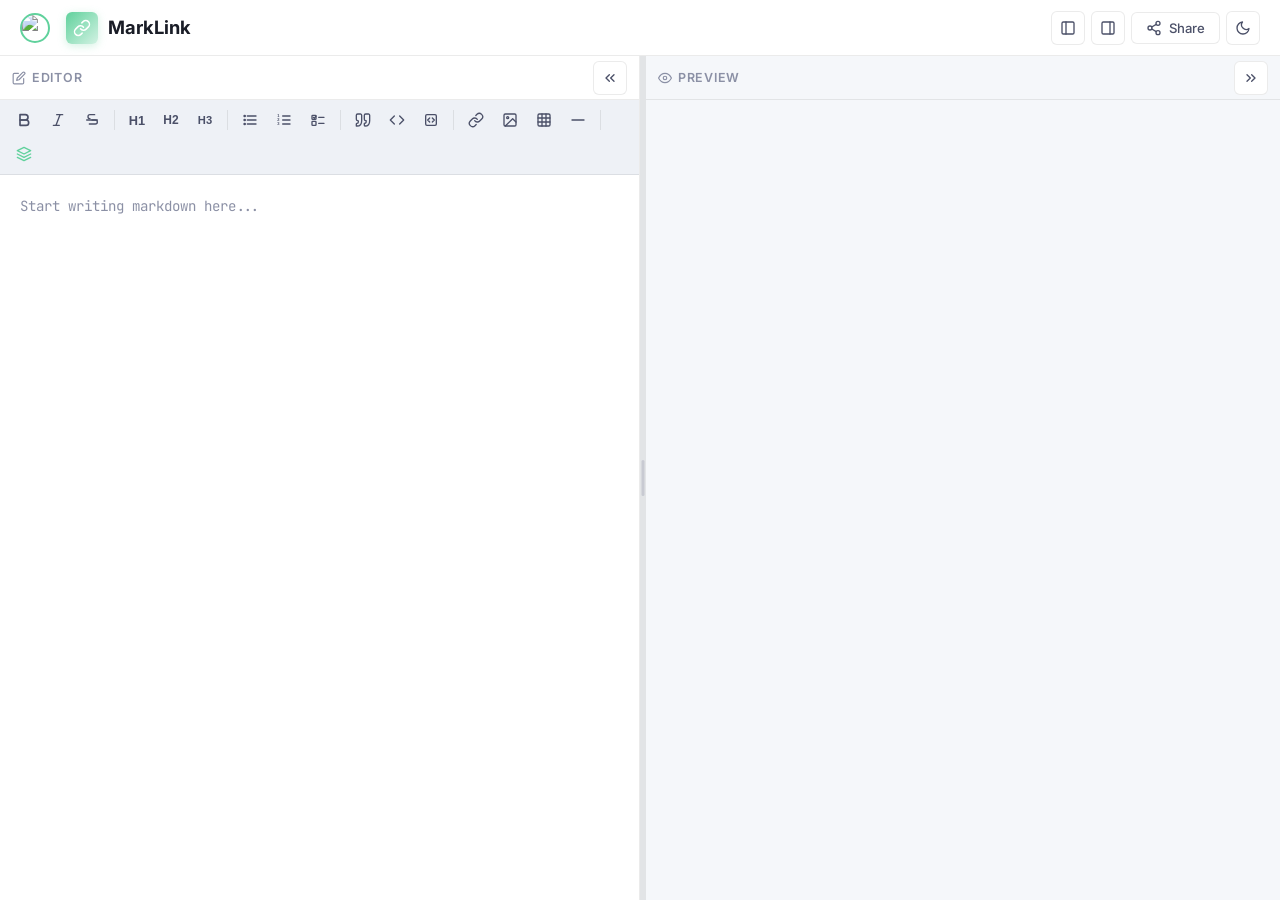
==== index.html @ 16c0cac3 "ingwuz" ====
<!DOCTYPE html>
<html lang="en" data-theme="dark">
<head>
  <meta charset="UTF-8">
  <meta name="viewport" content="width=device-width, initial-scale=1.0">
  <meta name="description" content="MarkLink — A beautiful Markdown editor with live preview, Mermaid diagram support, syntax highlighting, and shareable links.">
  <title>MarkLink — Markdown + Mermaid Viewer</title>

  <!-- Styles -->
  <link rel="stylesheet" href="css/style.css">

  <!-- highlight.js theme (GitHub-style, supports both light/dark) -->
  <link id="hljs-theme-light" rel="stylesheet" href="https://cdnjs.cloudflare.com/ajax/libs/highlight.js/11.9.0/styles/github.min.css" disabled>
  <link id="hljs-theme-dark" rel="stylesheet" href="https://cdnjs.cloudflare.com/ajax/libs/highlight.js/11.9.0/styles/github-dark.min.css">

  <!-- Favicon (inline SVG) -->
  <link rel="icon" href="data:image/svg+xml,<svg xmlns='http://www.w3.org/2000/svg' viewBox='0 0 100 100'><text y='.9em' font-size='90'>🔗</text></svg>">
</head>
<body>
  <!-- ===== Header ===== -->
  <header class="header" id="header">
    <div class="logo">
      <a class="github-avatar" href="https://github.com/schmev91" target="_blank" rel="noopener noreferrer" title="@schmev91 on GitHub">
        <img src="https://github.com/schmev91.png" alt="schmev91" width="30" height="30">
      </a>
      <div class="logo-icon">
        <svg viewBox="0 0 24 24" width="18" height="18" fill="none" stroke="currentColor" stroke-width="2" stroke-linecap="round" stroke-linejoin="round">
          <path d="M10 13a5 5 0 0 0 7.54.54l3-3a5 5 0 0 0-7.07-7.07l-1.72 1.71"/>
          <path d="M14 11a5 5 0 0 0-7.54-.54l-3 3a5 5 0 0 0 7.07 7.07l1.71-1.71"/>
        </svg>
      </div>
      <span>MarkLink</span>
    </div>
    <div class="header-actions">
      <button class="btn btn-icon collapse-btn" id="toggle-editor-btn" data-tooltip="Toggle Editor" aria-label="Toggle Editor">
        <svg viewBox="0 0 24 24" width="16" height="16" fill="none" stroke="currentColor" stroke-width="2" stroke-linecap="round" stroke-linejoin="round">
          <rect x="3" y="3" width="18" height="18" rx="2"/>
          <line x1="9" y1="3" x2="9" y2="21"/>
        </svg>
      </button>
      <button class="btn btn-icon collapse-btn" id="toggle-preview-btn" data-tooltip="Toggle Preview" aria-label="Toggle Preview">
        <svg viewBox="0 0 24 24" width="16" height="16" fill="none" stroke="currentColor" stroke-width="2" stroke-linecap="round" stroke-linejoin="round">
          <rect x="3" y="3" width="18" height="18" rx="2"/>
          <line x1="15" y1="3" x2="15" y2="21"/>
        </svg>
      </button>
      <button class="btn" id="share-btn" aria-label="Share">
        <svg viewBox="0 0 24 24" width="16" height="16" fill="none" stroke="currentColor" stroke-width="2" stroke-linecap="round" stroke-linejoin="round">
          <circle cx="18" cy="5" r="3"/>
          <circle cx="6" cy="12" r="3"/>
          <circle cx="18" cy="19" r="3"/>
          <line x1="8.59" y1="13.51" x2="15.42" y2="17.49"/>
          <line x1="15.41" y1="6.51" x2="8.59" y2="10.49"/>
        </svg>
        <span class="btn-label-mobile-hide">Share</span>
      </button>
      <button class="btn btn-icon" id="theme-toggle-btn" aria-label="Toggle Theme">
        <!-- Sun icon (shown in dark mode) -->
        <svg class="icon-sun" viewBox="0 0 24 24" width="16" height="16" fill="none" stroke="currentColor" stroke-width="2" stroke-linecap="round" stroke-linejoin="round">
          <circle cx="12" cy="12" r="5"/>
          <line x1="12" y1="1" x2="12" y2="3"/>
          <line x1="12" y1="21" x2="12" y2="23"/>
          <line x1="4.22" y1="4.22" x2="5.64" y2="5.64"/>
          <line x1="18.36" y1="18.36" x2="19.78" y2="19.78"/>
          <line x1="1" y1="12" x2="3" y2="12"/>
          <line x1="21" y1="12" x2="23" y2="12"/>
          <line x1="4.22" y1="19.78" x2="5.64" y2="18.36"/>
          <line x1="18.36" y1="5.64" x2="19.78" y2="4.22"/>
        </svg>
        <!-- Moon icon (shown in light mode) -->
        <svg class="icon-moon" viewBox="0 0 24 24" width="16" height="16" fill="none" stroke="currentColor" stroke-width="2" stroke-linecap="round" stroke-linejoin="round" style="display:none;">
          <path d="M21 12.79A9 9 0 1 1 11.21 3 7 7 0 0 0 21 12.79z"/>
        </svg>
      </button>
    </div>
  </header>

  <!-- ===== Main Content ===== -->
  <main class="main-container" id="main-container">
    <!-- Editor Panel -->
    <div class="editor-panel" id="editor-panel" style="width: 50%;">
      <div class="panel-header">
        <span class="panel-title">
          <svg viewBox="0 0 24 24" fill="none" stroke="currentColor" stroke-width="2" stroke-linecap="round" stroke-linejoin="round">
            <path d="M11 4H4a2 2 0 0 0-2 2v14a2 2 0 0 0 2 2h14a2 2 0 0 0 2-2v-7"/>
            <path d="M18.5 2.5a2.121 2.121 0 0 1 3 3L12 15l-4 1 1-4 9.5-9.5z"/>
          </svg>
          Editor
        </span>
        <button class="btn btn-icon" id="collapse-editor-btn" data-tooltip="Hide Editor" aria-label="Hide Editor" style="padding: 4px;">
          <svg viewBox="0 0 24 24" width="14" height="14" fill="none" stroke="currentColor" stroke-width="2" stroke-linecap="round" stroke-linejoin="round">
            <polyline points="11 17 6 12 11 7"/>
            <polyline points="18 17 13 12 18 7"/>
          </svg>
        </button>
      </div>

      <!-- Toolbar -->
      <div class="toolbar" id="toolbar">
        <button class="toolbar-btn" data-action="bold" data-tooltip="Bold (Ctrl+B)">
          <svg viewBox="0 0 24 24" fill="none" stroke="currentColor" stroke-width="2.5" stroke-linecap="round" stroke-linejoin="round"><path d="M6 4h8a4 4 0 0 1 4 4 4 4 0 0 1-4 4H6z"/><path d="M6 12h9a4 4 0 0 1 4 4 4 4 0 0 1-4 4H6z"/></svg>
        </button>
        <button class="toolbar-btn" data-action="italic" data-tooltip="Italic (Ctrl+I)">
          <svg viewBox="0 0 24 24" fill="none" stroke="currentColor" stroke-width="2" stroke-linecap="round" stroke-linejoin="round"><line x1="19" y1="4" x2="10" y2="4"/><line x1="14" y1="20" x2="5" y2="20"/><line x1="15" y1="4" x2="9" y2="20"/></svg>
        </button>
        <button class="toolbar-btn" data-action="strikethrough" data-tooltip="Strikethrough">
          <svg viewBox="0 0 24 24" fill="none" stroke="currentColor" stroke-width="2" stroke-linecap="round" stroke-linejoin="round"><path d="M16 4H9a3 3 0 0 0-3 3c0 2 1.5 3 3 3"/><path d="M12 12h5c1.5 0 3 1 3 3a3 3 0 0 1-3 3H8"/><line x1="4" y1="12" x2="20" y2="12"/></svg>
        </button>
        <span class="toolbar-divider"></span>
        <button class="toolbar-btn" data-action="h1" data-tooltip="Heading 1">
          <span style="font-weight:700;font-size:0.8rem;">H1</span>
        </button>
        <button class="toolbar-btn" data-action="h2" data-tooltip="Heading 2">
          <span style="font-weight:700;font-size:0.75rem;">H2</span>
        </button>
        <button class="toolbar-btn" data-action="h3" data-tooltip="Heading 3">
          <span style="font-weight:700;font-size:0.7rem;">H3</span>
        </button>
        <span class="toolbar-divider"></span>
        <button class="toolbar-btn" data-action="ul" data-tooltip="Unordered List">
          <svg viewBox="0 0 24 24" fill="none" stroke="currentColor" stroke-width="2" stroke-linecap="round" stroke-linejoin="round"><line x1="8" y1="6" x2="21" y2="6"/><line x1="8" y1="12" x2="21" y2="12"/><line x1="8" y1="18" x2="21" y2="18"/><circle cx="4" cy="6" r="1" fill="currentColor"/><circle cx="4" cy="12" r="1" fill="currentColor"/><circle cx="4" cy="18" r="1" fill="currentColor"/></svg>
        </button>
        <button class="toolbar-btn" data-action="ol" data-tooltip="Ordered List">
          <svg viewBox="0 0 24 24" fill="none" stroke="currentColor" stroke-width="2" stroke-linecap="round" stroke-linejoin="round"><line x1="10" y1="6" x2="21" y2="6"/><line x1="10" y1="12" x2="21" y2="12"/><line x1="10" y1="18" x2="21" y2="18"/><text x="2" y="8" font-size="6" fill="currentColor" stroke="none" font-weight="bold">1</text><text x="2" y="14" font-size="6" fill="currentColor" stroke="none" font-weight="bold">2</text><text x="2" y="20" font-size="6" fill="currentColor" stroke="none" font-weight="bold">3</text></svg>
        </button>
        <button class="toolbar-btn" data-action="checklist" data-tooltip="Task List">
          <svg viewBox="0 0 24 24" fill="none" stroke="currentColor" stroke-width="2" stroke-linecap="round" stroke-linejoin="round"><rect x="3" y="5" width="6" height="6" rx="1"/><path d="M5 8l1.5 1.5L9 6"/><line x1="13" y1="8" x2="21" y2="8"/><rect x="3" y="14" width="6" height="6" rx="1"/><line x1="13" y1="17" x2="21" y2="17"/></svg>
        </button>
        <span class="toolbar-divider"></span>
        <button class="toolbar-btn" data-action="quote" data-tooltip="Blockquote">
          <svg viewBox="0 0 24 24" fill="none" stroke="currentColor" stroke-width="2" stroke-linecap="round" stroke-linejoin="round"><path d="M3 21c3 0 7-1 7-8V5c0-1.25-.756-2.017-2-2H4c-1.25 0-2 .75-2 1.972V11c0 1.25.75 2 2 2 1 0 1 0 1 1v1c0 1-1 2-2 2s-1 .008-1 1.031V21z"/><path d="M15 21c3 0 7-1 7-8V5c0-1.25-.757-2.017-2-2h-4c-1.25 0-2 .75-2 1.972V11c0 1.25.75 2 2 2h.75c0 2.25.25 4-2.75 4v3c0 .001 0 1 1 1z"/></svg>
        </button>
        <button class="toolbar-btn" data-action="code" data-tooltip="Inline Code">
          <svg viewBox="0 0 24 24" fill="none" stroke="currentColor" stroke-width="2" stroke-linecap="round" stroke-linejoin="round"><polyline points="16 18 22 12 16 6"/><polyline points="8 6 2 12 8 18"/></svg>
        </button>
        <button class="toolbar-btn" data-action="codeblock" data-tooltip="Code Block">
          <svg viewBox="0 0 24 24" fill="none" stroke="currentColor" stroke-width="2" stroke-linecap="round" stroke-linejoin="round"><rect x="4" y="4" width="16" height="16" rx="2"/><polyline points="10 9 7 12 10 15"/><polyline points="14 9 17 12 14 15"/></svg>
        </button>
        <span class="toolbar-divider"></span>
        <button class="toolbar-btn" data-action="link" data-tooltip="Link">
          <svg viewBox="0 0 24 24" fill="none" stroke="currentColor" stroke-width="2" stroke-linecap="round" stroke-linejoin="round"><path d="M10 13a5 5 0 0 0 7.54.54l3-3a5 5 0 0 0-7.07-7.07l-1.72 1.71"/><path d="M14 11a5 5 0 0 0-7.54-.54l-3 3a5 5 0 0 0 7.07 7.07l1.71-1.71"/></svg>
        </button>
        <button class="toolbar-btn" data-action="image" data-tooltip="Image">
          <svg viewBox="0 0 24 24" fill="none" stroke="currentColor" stroke-width="2" stroke-linecap="round" stroke-linejoin="round"><rect x="3" y="3" width="18" height="18" rx="2"/><circle cx="8.5" cy="8.5" r="1.5"/><polyline points="21 15 16 10 5 21"/></svg>
        </button>
        <button class="toolbar-btn" data-action="table" data-tooltip="Table">
          <svg viewBox="0 0 24 24" fill="none" stroke="currentColor" stroke-width="2" stroke-linecap="round" stroke-linejoin="round"><rect x="3" y="3" width="18" height="18" rx="2"/><line x1="3" y1="9" x2="21" y2="9"/><line x1="3" y1="15" x2="21" y2="15"/><line x1="9" y1="3" x2="9" y2="21"/><line x1="15" y1="3" x2="15" y2="21"/></svg>
        </button>
        <button class="toolbar-btn" data-action="hr" data-tooltip="Horizontal Rule">
          <svg viewBox="0 0 24 24" fill="none" stroke="currentColor" stroke-width="2" stroke-linecap="round"><line x1="3" y1="12" x2="21" y2="12"/></svg>
        </button>
        <span class="toolbar-divider"></span>
        <button class="toolbar-btn" data-action="mermaid" data-tooltip="Mermaid Diagram" style="color: var(--accent);">
          <svg viewBox="0 0 24 24" fill="none" stroke="currentColor" stroke-width="2" stroke-linecap="round" stroke-linejoin="round"><path d="M12 2L2 7l10 5 10-5-10-5z"/><path d="M2 17l10 5 10-5"/><path d="M2 12l10 5 10-5"/></svg>
        </button>
      </div>

      <!-- Textarea -->
      <textarea
        class="editor-textarea"
        id="editor"
        placeholder="Start writing markdown here..."
        spellcheck="false"
        aria-label="Markdown Editor"
      ></textarea>
    </div>

    <!-- Splitter -->
    <div class="splitter" id="splitter" role="separator" aria-label="Resize panels"></div>

    <!-- Preview Panel -->
    <div class="preview-panel" id="preview-panel">
      <div class="panel-header">
        <span class="panel-title">
          <svg viewBox="0 0 24 24" fill="none" stroke="currentColor" stroke-width="2" stroke-linecap="round" stroke-linejoin="round">
            <path d="M1 12s4-8 11-8 11 8 11 8-4 8-11 8-11-8-11-8z"/>
            <circle cx="12" cy="12" r="3"/>
          </svg>
          Preview
        </span>
        <button class="btn btn-icon" id="collapse-preview-btn" data-tooltip="Hide Preview" aria-label="Hide Preview" style="padding: 4px;">
          <svg viewBox="0 0 24 24" width="14" height="14" fill="none" stroke="currentColor" stroke-width="2" stroke-linecap="round" stroke-linejoin="round">
            <polyline points="13 17 18 12 13 7"/>
            <polyline points="6 17 11 12 6 7"/>
          </svg>
        </button>
      </div>
      <div class="preview-content" id="preview-content"></div>
    </div>
  </main>

  <!-- Toast Notification -->
  <div class="toast" id="toast">
    <span class="toast-icon">
      <svg viewBox="0 0 24 24" fill="none" stroke="currentColor" stroke-width="2" stroke-linecap="round" stroke-linejoin="round">
        <path d="M22 11.08V12a10 10 0 1 1-5.93-9.14"/>
        <polyline points="22 4 12 14.01 9 11.01"/>
      </svg>
    </span>
    <span id="toast-message">Copied!</span>
  </div>

  <!-- ===== Dependencies (CDN) ===== -->
  <script src="https://cdnjs.cloudflare.com/ajax/libs/marked/12.0.1/marked.min.js"></script>
  <script src="https://cdnjs.cloudflare.com/ajax/libs/highlight.js/11.9.0/highlight.min.js"></script>
  <script src="https://cdnjs.cloudflare.com/ajax/libs/mermaid/10.9.0/mermaid.min.js"></script>
  <script src="https://cdnjs.cloudflare.com/ajax/libs/lz-string/1.5.0/lz-string.min.js"></script>

  <!-- ===== Application Modules ===== -->
  <script src="js/theme.js"></script>
  <script src="js/splitter.js"></script>
  <script src="js/editor.js"></script>
  <script src="js/preview.js"></script>
  <script src="js/share.js"></script>
  <script src="js/app.js"></script>
</body>
</html>
---- css/style.css ----
/* ============================================
   MarkLink — Design System & Styles
   ============================================ */

@import url('https://fonts.googleapis.com/css2?family=Inter:wght@400;500;600;700&family=JetBrains+Mono:wght@400;500&display=swap');

/* ---- CSS Custom Properties ---- */
:root {
  /* Light Mode (default) */
  --bg-primary: #f5f7fa;
  --bg-secondary: #ffffff;
  --bg-tertiary: #eef1f6;
  --bg-elevated: rgba(255, 255, 255, 0.85);
  --bg-hover: rgba(53, 230, 104, 0.08);

  --text-primary: #1a1d27;
  --text-secondary: #4b5068;
  --text-tertiary: #8b90a5;
  --text-accent: var(--accent);

  --border-color: rgba(0, 0, 0, 0.08);
  --border-strong: rgba(0, 0, 0, 0.15);
  --shadow-sm: 0 1px 3px rgba(0, 0, 0, 0.06);
  --shadow-md: 0 4px 16px rgba(0, 0, 0, 0.08);
  --shadow-lg: 0 8px 32px rgba(0, 0, 0, 0.1);

  --accent: #35e668;
  --accent-hover: #2dd45a;
  --accent-subtle: rgba(53, 230, 104, 0.12);
  --accent-glow: rgba(53, 230, 104, 0.25);

  --success: #22c55e;
  --warning: #f59e0b;
  --error: #ef4444;

  --radius-sm: 6px;
  --radius-md: 10px;
  --radius-lg: 16px;
  --radius-xl: 20px;

  --transition-fast: 150ms cubic-bezier(0.4, 0, 0.2, 1);
  --transition-normal: 250ms cubic-bezier(0.4, 0, 0.2, 1);
  --transition-slow: 400ms cubic-bezier(0.4, 0, 0.2, 1);

  --header-height: 56px;
  --toolbar-height: 44px;
  --splitter-width: 6px;

  /* Code block */
  --code-bg: #f1f3f8;
  --code-text: #e34462;

  /* Scrollbar */
  --scrollbar-track: transparent;
  --scrollbar-thumb: rgba(0, 0, 0, 0.15);
  --scrollbar-thumb-hover: rgba(0, 0, 0, 0.25);
}

[data-theme="dark"] {
  --bg-primary: #0f1117;
  --bg-secondary: #181a24;
  --bg-tertiary: #1e2030;
  --bg-elevated: rgba(24, 26, 36, 0.9);
  --bg-hover: rgba(53, 230, 104, 0.12);

  --text-primary: #e4e6f0;
  --text-secondary: #9da2bb;
  --text-tertiary: #5f6480;
  --text-accent: var(--accent);

  --border-color: rgba(255, 255, 255, 0.06);
  --border-strong: rgba(255, 255, 255, 0.12);
  --shadow-sm: 0 1px 3px rgba(0, 0, 0, 0.3);
  --shadow-md: 0 4px 16px rgba(0, 0, 0, 0.4);
  --shadow-lg: 0 8px 32px rgba(0, 0, 0, 0.5);

  --accent: #35e668;
  --accent-hover: #2dd45a;
  --accent-subtle: rgba(53, 230, 104, 0.15);
  --accent-glow: rgba(53, 230, 104, 0.3);

  --code-bg: #1e2030;
  --code-text: #f0738a;

  --scrollbar-thumb: rgba(255, 255, 255, 0.12);
  --scrollbar-thumb-hover: rgba(255, 255, 255, 0.22);
}

/* ---- Reset & Base ---- */
*, *::before, *::after {
  margin: 0;
  padding: 0;
  box-sizing: border-box;
}

html {
  font-size: 16px;
  -webkit-font-smoothing: antialiased;
  -moz-osx-font-smoothing: grayscale;
}

body {
  font-family: 'Inter', -apple-system, BlinkMacSystemFont, 'Segoe UI', sans-serif;
  background: var(--bg-primary);
  color: var(--text-primary);
  line-height: 1.6;
  overflow: hidden;
  height: 100vh;
  transition: background var(--transition-normal), color var(--transition-normal);
}

/* ---- Scrollbar ---- */
::-webkit-scrollbar {
  width: 7px;
  height: 7px;
}

::-webkit-scrollbar-track {
  background: var(--scrollbar-track);
}

::-webkit-scrollbar-thumb {
  background: var(--scrollbar-thumb);
  border-radius: 10px;
}

::-webkit-scrollbar-thumb:hover {
  background: var(--scrollbar-thumb-hover);
}

/* ---- Header ---- */
.header {
  height: var(--header-height);
  display: flex;
  align-items: center;
  justify-content: space-between;
  padding: 0 20px;
  background: var(--bg-secondary);
  border-bottom: 1px solid var(--border-color);
  backdrop-filter: blur(12px);
  position: relative;
  z-index: 100;
  transition: background var(--transition-normal), border-color var(--transition-normal);
}

.logo {
  display: flex;
  align-items: center;
  gap: 10px;
  font-weight: 700;
  font-size: 1.15rem;
  color: var(--text-primary);
  user-select: none;
}

.logo-icon {
  width: 32px;
  height: 32px;
  background: linear-gradient(135deg, var(--accent), var(--accent-glow));
  border-radius: var(--radius-sm);
  display: flex;
  align-items: center;
  justify-content: center;
  color: #fff;
  font-size: 16px;
  box-shadow: 0 2px 8px var(--accent-glow);
  transition: background var(--transition-normal), box-shadow var(--transition-normal);
}

/* GitHub avatar */
.github-avatar {
  display: flex;
  align-items: center;
  text-decoration: none;
  margin-right: 6px;
  transition: transform var(--transition-fast), opacity var(--transition-fast);
}

.github-avatar:hover {
  transform: scale(1.08);
  opacity: 0.85;
}

.github-avatar img {
  width: 30px;
  height: 30px;
  border-radius: 50%;
  border: 2px solid var(--accent);
  transition: border-color var(--transition-normal);
}

.header-actions {
  display: flex;
  align-items: center;
  gap: 6px;
}

/* ---- Buttons ---- */
.btn {
  display: inline-flex;
  align-items: center;
  justify-content: center;
  gap: 7px;
  padding: 7px 14px;
  border: 1px solid var(--border-color);
  border-radius: var(--radius-sm);
  background: var(--bg-secondary);
  color: var(--text-secondary);
  font-family: inherit;
  font-size: 0.82rem;
  font-weight: 500;
  cursor: pointer;
  transition: all var(--transition-fast);
  white-space: nowrap;
  user-select: none;
}

.btn:hover {
  background: var(--bg-hover);
  color: var(--text-accent);
  border-color: var(--accent-subtle);
}

.btn:active {
  transform: scale(0.97);
}

.btn-icon {
  padding: 7px;
  min-width: 34px;
  min-height: 34px;
}

.btn-accent {
  background: var(--accent);
  color: #fff;
  border-color: transparent;
  box-shadow: 0 2px 8px var(--accent-glow);
}

.btn-accent:hover {
  background: var(--accent-hover);
  color: #fff;
  border-color: transparent;
  box-shadow: 0 4px 16px var(--accent-glow);
}

.btn svg, .btn i {
  width: 16px;
  height: 16px;
  flex-shrink: 0;
}

/* ---- Main Layout ---- */
.main-container {
  display: flex;
  height: calc(100vh - var(--header-height));
  position: relative;
}

/* ---- Editor Panel ---- */
.editor-panel {
  display: flex;
  flex-direction: column;
  min-width: 0;
  background: var(--bg-secondary);
  border-right: 1px solid var(--border-color);
  transition: background var(--transition-normal), border-color var(--transition-normal);
  position: relative;
}

.editor-panel.collapsed {
  width: 0 !important;
  min-width: 0 !important;
  overflow: hidden;
  border-right: none;
}

/* Panel header */
.panel-header {
  height: var(--toolbar-height);
  display: flex;
  align-items: center;
  justify-content: space-between;
  padding: 0 12px;
  border-bottom: 1px solid var(--border-color);
  flex-shrink: 0;
}

.panel-title {
  font-size: 0.78rem;
  font-weight: 600;
  text-transform: uppercase;
  letter-spacing: 0.06em;
  color: var(--text-tertiary);
  display: flex;
  align-items: center;
  gap: 6px;
}

.panel-title svg {
  width: 14px;
  height: 14px;
}

/* ---- Toolbar ---- */
.toolbar {
  display: flex;
  align-items: center;
  padding: 4px 8px;
  gap: 2px;
  border-bottom: 1px solid var(--border-color);
  flex-shrink: 0;
  flex-wrap: wrap;
  background: var(--bg-tertiary);
  transition: background var(--transition-normal);
}

.toolbar-btn {
  display: inline-flex;
  align-items: center;
  justify-content: center;
  width: 32px;
  height: 32px;
  border: none;
  border-radius: var(--radius-sm);
  background: transparent;
  color: var(--text-secondary);
  cursor: pointer;
  font-size: 0.85rem;
  transition: all var(--transition-fast);
  position: relative;
}

.toolbar-btn:hover {
  background: var(--bg-hover);
  color: var(--text-accent);
}

.toolbar-btn:active {
  transform: scale(0.92);
}

.toolbar-btn svg {
  width: 16px;
  height: 16px;
}

.toolbar-divider {
  width: 1px;
  height: 20px;
  background: var(--border-color);
  margin: 0 4px;
  flex-shrink: 0;
}

/* Tooltip */
.toolbar-btn::after {
  content: attr(data-tooltip);
  position: absolute;
  bottom: calc(100% + 6px);
  left: 50%;
  transform: translateX(-50%) translateY(4px);
  padding: 4px 8px;
  background: var(--text-primary);
  color: var(--bg-primary);
  font-size: 0.7rem;
  border-radius: 4px;
  white-space: nowrap;
  opacity: 0;
  pointer-events: none;
  transition: all var(--transition-fast);
  z-index: 200;
}

.toolbar-btn:hover::after {
  opacity: 1;
  transform: translateX(-50%) translateY(0);
}

/* ---- Textarea ---- */
.editor-textarea {
  flex: 1;
  width: 100%;
  padding: 20px;
  border: none;
  outline: none;
  resize: none;
  background: var(--bg-secondary);
  color: var(--text-primary);
  font-family: 'JetBrains Mono', 'Fira Code', monospace;
  font-size: 0.88rem;
  line-height: 1.7;
  tab-size: 2;
  transition: background var(--transition-normal), color var(--transition-normal);
}

.editor-textarea::placeholder {
  color: var(--text-tertiary);
}

/* ---- Splitter ---- */
.splitter {
  width: var(--splitter-width);
  cursor: col-resize;
  background: var(--border-color);
  position: relative;
  flex-shrink: 0;
  z-index: 10;
  transition: background var(--transition-fast);
}

.splitter::after {
  content: '';
  position: absolute;
  top: 50%;
  left: 50%;
  transform: translate(-50%, -50%);
  width: 3px;
  height: 36px;
  border-radius: 3px;
  background: var(--text-tertiary);
  opacity: 0.3;
  transition: opacity var(--transition-fast), height var(--transition-fast);
}

.splitter:hover {
  background: var(--accent-subtle);
}

.splitter:hover::after {
  opacity: 0.6;
  height: 48px;
}

.splitter.dragging {
  background: var(--accent);
}

.splitter.dragging::after {
  opacity: 0;
}

/* ---- Preview Panel ---- */
.preview-panel {
  flex: 1;
  display: flex;
  flex-direction: column;
  min-width: 0;
  background: var(--bg-primary);
  transition: background var(--transition-normal);
  position: relative;
}

.preview-panel.collapsed {
  width: 0 !important;
  flex: none !important;
  min-width: 0 !important;
  overflow: hidden;
}

.preview-content {
  flex: 1;
  overflow-y: auto;
  padding: 28px 36px;
  scroll-behavior: smooth;
}

/* ---- Markdown Preview Styles ---- */
.preview-content h1,
.preview-content h2,
.preview-content h3,
.preview-content h4,
.preview-content h5,
.preview-content h6 {
  margin-top: 1.6em;
  margin-bottom: 0.6em;
  font-weight: 700;
  line-height: 1.3;
  color: var(--text-primary);
}

.preview-content h1 {
  font-size: 2em;
  padding-bottom: 0.3em;
  border-bottom: 2px solid var(--border-color);
}

.preview-content h2 {
  font-size: 1.55em;
  padding-bottom: 0.25em;
  border-bottom: 1px solid var(--border-color);
}

.preview-content h3 { font-size: 1.3em; }
.preview-content h4 { font-size: 1.1em; }
.preview-content h5 { font-size: 1em; }
.preview-content h6 { font-size: 0.9em; color: var(--text-secondary); }

.preview-content p {
  margin-bottom: 1em;
}

.preview-content a {
  color: var(--text-accent);
  text-decoration: none;
  border-bottom: 1px solid transparent;
  transition: border-color var(--transition-fast);
}

.preview-content a:hover {
  border-bottom-color: var(--text-accent);
}

.preview-content strong {
  font-weight: 700;
  color: var(--text-primary);
}

.preview-content em {
  font-style: italic;
}

.preview-content blockquote {
  margin: 1em 0;
  padding: 12px 20px;
  border-left: 4px solid var(--accent);
  background: var(--accent-subtle);
  border-radius: 0 var(--radius-sm) var(--radius-sm) 0;
  color: var(--text-secondary);
}

.preview-content blockquote p:last-child {
  margin-bottom: 0;
}

/* Inline code */
.preview-content code:not(pre code) {
  padding: 2px 6px;
  background: var(--code-bg);
  color: var(--code-text);
  border-radius: 4px;
  font-family: 'JetBrains Mono', monospace;
  font-size: 0.85em;
}

/* Code blocks */
.preview-content pre {
  margin: 1em 0;
  padding: 16px 20px;
  background: var(--code-bg);
  border-radius: var(--radius-md);
  overflow-x: auto;
  position: relative;
  border: 1px solid var(--border-color);
}

.preview-content pre code {
  font-family: 'JetBrains Mono', monospace;
  font-size: 0.84rem;
  line-height: 1.6;
  color: var(--text-primary);
}

/* Code block language label */
.preview-content pre[data-lang]::before {
  content: attr(data-lang);
  position: absolute;
  top: 8px;
  right: 12px;
  font-size: 0.68rem;
  text-transform: uppercase;
  letter-spacing: 0.06em;
  color: var(--text-tertiary);
  font-family: 'Inter', sans-serif;
  font-weight: 600;
}

.preview-content ul,
.preview-content ol {
  margin: 0.8em 0;
  padding-left: 2em;
}

.preview-content li {
  margin-bottom: 0.3em;
}

.preview-content li > ul,
.preview-content li > ol {
  margin: 0.2em 0;
}

.preview-content hr {
  margin: 2em 0;
  border: none;
  border-top: 2px solid var(--border-color);
}

.preview-content img {
  max-width: 100%;
  height: auto;
  border-radius: var(--radius-md);
  margin: 1em 0;
}

.preview-content table {
  width: 100%;
  border-collapse: collapse;
  margin: 1em 0;
  font-size: 0.9em;
}

.preview-content th,
.preview-content td {
  padding: 10px 14px;
  text-align: left;
  border: 1px solid var(--border-color);
}

.preview-content th {
  background: var(--bg-tertiary);
  font-weight: 600;
}

.preview-content tr:nth-child(even) {
  background: var(--bg-tertiary);
}

/* Task lists */
.preview-content input[type="checkbox"] {
  margin-right: 6px;
  accent-color: var(--accent);
}

/* Mermaid diagram container */
.mermaid-container {
  margin: 1.2em 0;
  padding: 20px;
  background: var(--bg-secondary);
  border: 1px solid var(--border-color);
  border-radius: var(--radius-md);
  overflow-x: auto;
  text-align: center;
}

.mermaid-container svg {
  max-width: 100%;
  height: auto;
}

.mermaid-error {
  color: var(--error);
  font-size: 0.85rem;
  padding: 12px;
  background: rgba(239, 68, 68, 0.08);
  border-radius: var(--radius-sm);
  border: 1px solid rgba(239, 68, 68, 0.2);
}

/* ---- Toast ---- */
.toast {
  position: fixed;
  bottom: 24px;
  right: 24px;
  padding: 12px 20px;
  background: var(--bg-elevated);
  color: var(--text-primary);
  border: 1px solid var(--border-color);
  border-radius: var(--radius-md);
  box-shadow: var(--shadow-lg);
  backdrop-filter: blur(16px);
  font-size: 0.85rem;
  font-weight: 500;
  display: flex;
  align-items: center;
  gap: 8px;
  z-index: 1000;
  opacity: 0;
  transform: translateY(12px);
  transition: all var(--transition-normal);
  pointer-events: none;
}

.toast.visible {
  opacity: 1;
  transform: translateY(0);
  pointer-events: auto;
}

.toast-icon {
  color: var(--success);
  display: flex;
}

.toast-icon svg {
  width: 18px;
  height: 18px;
}

/* ---- Panel Toggle Buttons ---- */
.collapse-btn {
  display: inline-flex;
}

.collapse-btn.active {
  background: var(--accent-subtle);
  color: var(--text-accent);
  border-color: var(--accent-subtle);
}

/* Splitter restore hint when a panel is collapsed */
.splitter.has-collapsed {
  cursor: pointer;
  background: var(--accent-subtle);
  width: 8px;
}

.splitter.has-collapsed::after {
  opacity: 0.7;
  background: var(--accent);
  height: 48px;
  width: 4px;
  animation: pulse-glow 2s ease-in-out infinite;
}

@keyframes pulse-glow {
  0%, 100% { opacity: 0.4; }
  50% { opacity: 0.8; }
}

/* ---- Responsive ---- */
@media (max-width: 768px) {
  .header {
    padding: 0 12px;
  }

  .main-container {
    flex-direction: column;
  }

  .editor-panel {
    border-right: none;
    border-bottom: 1px solid var(--border-color);
  }

  .editor-panel:not(.collapsed) {
    width: 100% !important;
    height: 45%;
  }

  .splitter {
    width: 100%;
    height: var(--splitter-width);
    cursor: row-resize;
  }

  .splitter::after {
    width: 36px;
    height: 3px;
  }

  .splitter:hover::after {
    width: 48px;
    height: 3px;
  }

  .preview-panel:not(.collapsed) {
    flex: 1;
    width: 100% !important;
  }

  .preview-content {
    padding: 20px 16px;
  }

  .toolbar {
    padding: 4px 4px;
  }

  .collapse-btn {
    display: inline-flex;
  }

  .btn-label-mobile-hide {
    display: none;
  }
}

/* ---- Empty state ---- */
.preview-empty {
  display: flex;
  flex-direction: column;
  align-items: center;
  justify-content: center;
  height: 100%;
  color: var(--text-tertiary);
  gap: 12px;
  text-align: center;
  padding: 20px;
}

.preview-empty svg {
  width: 48px;
  height: 48px;
  opacity: 0.4;
}

.preview-empty p {
  font-size: 0.9rem;
}

/* ---- Animations ---- */
@keyframes fadeIn {
  from { opacity: 0; transform: translateY(8px); }
  to   { opacity: 1; transform: translateY(0); }
}

/* ---- Focus styles ---- */
.editor-textarea:focus {
  outline: none;
}

.btn:focus-visible,
.toolbar-btn:focus-visible {
  outline: 2px solid var(--accent);
  outline-offset: 2px;
}

/* ---- Selection ---- */
::selection {
  background: var(--accent-subtle);
  color: var(--text-primary);
}
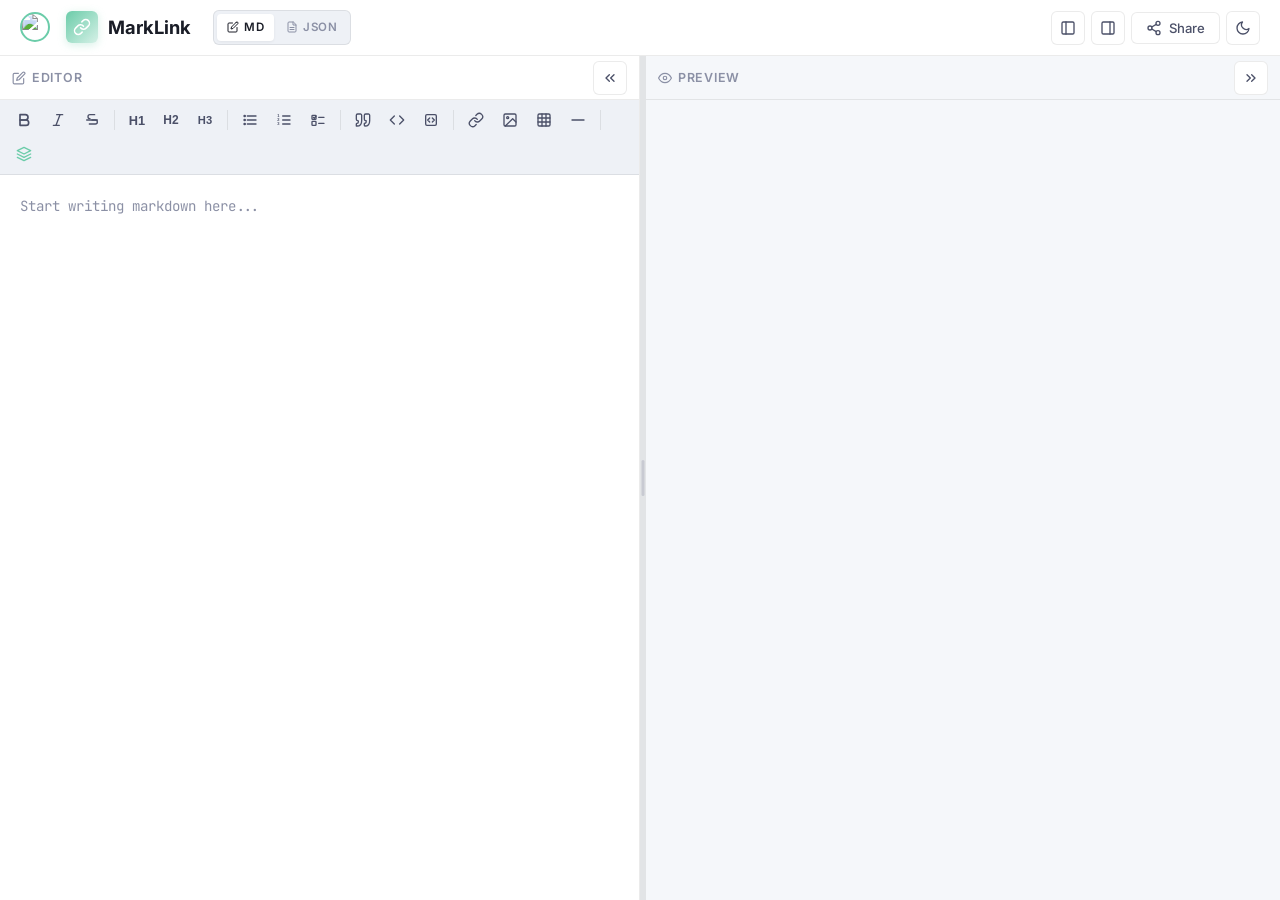
==== commit 7987e9e0: "feat: add json viewer" ====
--- a/index.html
+++ b/index.html
@@ -30,6 +30,25 @@
         </svg>
       </div>
       <span>MarkLink</span>
+      <!-- Mode switcher -->
+      <div class="mode-switcher">
+        <a href="index.html" class="mode-tab active" id="mode-markdown">
+          <svg viewBox="0 0 24 24" width="14" height="14" fill="none" stroke="currentColor" stroke-width="2" stroke-linecap="round" stroke-linejoin="round">
+            <path d="M11 4H4a2 2 0 0 0-2 2v14a2 2 0 0 0 2 2h14a2 2 0 0 0 2-2v-7"/>
+            <path d="M18.5 2.5a2.121 2.121 0 0 1 3 3L12 15l-4 1 1-4 9.5-9.5z"/>
+          </svg>
+          MD
+        </a>
+        <a href="json.html" class="mode-tab" id="mode-json">
+          <svg viewBox="0 0 24 24" width="14" height="14" fill="none" stroke="currentColor" stroke-width="2" stroke-linecap="round" stroke-linejoin="round">
+            <path d="M14 2H6a2 2 0 0 0-2 2v16a2 2 0 0 0 2 2h12a2 2 0 0 0 2-2V8z"/>
+            <polyline points="14 2 14 8 20 8"/>
+            <line x1="16" y1="13" x2="8" y2="13"/>
+            <line x1="16" y1="17" x2="8" y2="17"/>
+          </svg>
+          JSON
+        </a>
+      </div>
     </div>
     <div class="header-actions">
       <button class="btn btn-icon collapse-btn" id="toggle-editor-btn" data-tooltip="Toggle Editor" aria-label="Toggle Editor">
--- a/css/style.css
+++ b/css/style.css
@@ -832,3 +832,556 @@
   background: var(--accent-subtle);
   color: var(--text-primary);
 }
+
+/* ============================================
+   JSON Editor — Specific Styles
+   ============================================ */
+
+/* ---- Mode Switcher ---- */
+.mode-switcher {
+  display: inline-flex;
+  align-items: center;
+  gap: 2px;
+  margin-left: 12px;
+  padding: 3px;
+  background: var(--bg-tertiary);
+  border-radius: var(--radius-sm);
+  border: 1px solid var(--border-color);
+}
+
+.mode-tab {
+  display: inline-flex;
+  align-items: center;
+  gap: 5px;
+  padding: 4px 10px;
+  border-radius: 4px;
+  font-size: 0.72rem;
+  font-weight: 600;
+  text-transform: uppercase;
+  letter-spacing: 0.05em;
+  color: var(--text-tertiary);
+  text-decoration: none;
+  transition: all var(--transition-fast);
+  cursor: pointer;
+  white-space: nowrap;
+}
+
+.mode-tab:hover {
+  color: var(--text-secondary);
+  background: var(--bg-hover);
+}
+
+.mode-tab.active {
+  color: var(--text-primary);
+  background: var(--bg-secondary);
+  box-shadow: var(--shadow-sm);
+}
+
+.mode-tab svg {
+  width: 12px;
+  height: 12px;
+  flex-shrink: 0;
+}
+
+/* ---- JSON View Tabs ---- */
+.json-panel-header {
+  flex-wrap: wrap;
+  gap: 6px;
+}
+
+.json-panel-header .panel-header-left {
+  display: flex;
+  align-items: center;
+  gap: 10px;
+  flex-wrap: wrap;
+}
+
+.json-view-tabs {
+  display: inline-flex;
+  align-items: center;
+  gap: 2px;
+  padding: 2px;
+  background: var(--bg-tertiary);
+  border-radius: 6px;
+  border: 1px solid var(--border-color);
+}
+
+.json-view-tab {
+  display: inline-flex;
+  align-items: center;
+  gap: 4px;
+  padding: 3px 10px;
+  border: none;
+  border-radius: 4px;
+  background: transparent;
+  color: var(--text-tertiary);
+  font-family: inherit;
+  font-size: 0.7rem;
+  font-weight: 600;
+  text-transform: uppercase;
+  letter-spacing: 0.04em;
+  cursor: pointer;
+  transition: all var(--transition-fast);
+  white-space: nowrap;
+}
+
+.json-view-tab:hover {
+  color: var(--text-secondary);
+  background: var(--bg-hover);
+}
+
+.json-view-tab.active {
+  color: var(--text-accent);
+  background: var(--accent-subtle);
+}
+
+.json-view-tab svg {
+  width: 11px;
+  height: 11px;
+}
+
+/* ---- Panel Header Layout ---- */
+.panel-header-right {
+  display: flex;
+  align-items: center;
+  gap: 4px;
+}
+
+.btn-tiny {
+  padding: 3px !important;
+  min-width: 26px;
+  min-height: 26px;
+}
+
+/* ---- JSON Validation Badge ---- */
+.json-validation {
+  display: inline-flex;
+  align-items: center;
+  gap: 4px;
+  font-size: 0.68rem;
+  font-weight: 600;
+  padding: 2px 8px;
+  border-radius: 20px;
+  transition: all var(--transition-fast);
+  white-space: nowrap;
+}
+
+.json-validation.valid {
+  color: var(--success);
+  background: rgba(34, 197, 94, 0.1);
+}
+
+.json-validation.invalid {
+  color: var(--error);
+  background: rgba(239, 68, 68, 0.1);
+}
+
+.json-validation svg {
+  width: 12px;
+  height: 12px;
+  flex-shrink: 0;
+}
+
+/* ---- JSON Search Bar ---- */
+.json-search-bar {
+  display: flex;
+  align-items: center;
+  gap: 6px;
+  padding: 6px 12px;
+  background: var(--bg-tertiary);
+  border-bottom: 1px solid var(--border-color);
+  flex-shrink: 0;
+}
+
+.json-search-icon {
+  color: var(--text-tertiary);
+  flex-shrink: 0;
+}
+
+.json-search-input {
+  flex: 1;
+  min-width: 0;
+  padding: 5px 10px;
+  border: 1px solid var(--border-color);
+  border-radius: var(--radius-sm);
+  background: var(--bg-secondary);
+  color: var(--text-primary);
+  font-family: inherit;
+  font-size: 0.8rem;
+  outline: none;
+  transition: all var(--transition-fast);
+}
+
+.json-search-input:focus {
+  border-color: var(--accent);
+  box-shadow: 0 0 0 2px var(--accent-subtle);
+}
+
+.json-search-input::placeholder {
+  color: var(--text-tertiary);
+}
+
+.json-search-count {
+  font-size: 0.7rem;
+  color: var(--text-tertiary);
+  white-space: nowrap;
+  min-width: 60px;
+  text-align: center;
+}
+
+/* ---- JSON Preview Content ---- */
+.json-preview-content {
+  flex: 1;
+  overflow-y: auto;
+  padding: 20px;
+}
+
+/* ---- JSON Error ---- */
+.json-error {
+  display: flex;
+  flex-direction: column;
+  align-items: center;
+  justify-content: center;
+  height: 100%;
+  gap: 10px;
+  color: var(--text-tertiary);
+  text-align: center;
+  padding: 40px 20px;
+}
+
+.json-error svg {
+  color: var(--error);
+  opacity: 0.6;
+}
+
+.json-error p {
+  font-size: 1rem;
+  font-weight: 600;
+  color: var(--error);
+}
+
+.json-error span {
+  font-size: 0.78rem;
+  color: var(--text-tertiary);
+  font-family: 'JetBrains Mono', monospace;
+  max-width: 400px;
+  word-break: break-word;
+}
+
+/* ============================================
+   JSON Tree View
+   ============================================ */
+.json-tree {
+  font-family: 'JetBrains Mono', monospace;
+  font-size: 0.82rem;
+  line-height: 1.7;
+}
+
+.tree-node {
+  padding-left: calc(var(--depth, 0) * 20px);
+}
+
+.tree-leaf {
+  padding-left: calc(var(--depth, 0) * 20px + 18px);
+}
+
+.tree-toggle {
+  display: inline-flex;
+  align-items: center;
+  gap: 4px;
+  cursor: pointer;
+  padding: 1px 4px;
+  border-radius: 4px;
+  transition: background var(--transition-fast);
+  user-select: none;
+}
+
+.tree-toggle:hover {
+  background: var(--bg-hover);
+}
+
+.toggle-icon {
+  display: inline-block;
+  width: 14px;
+  font-size: 0.6rem;
+  color: var(--text-tertiary);
+  text-align: center;
+  transition: transform var(--transition-fast);
+  flex-shrink: 0;
+}
+
+.tree-node.collapsed > .tree-children {
+  display: none;
+}
+
+.tree-node.collapsed > .tree-close {
+  display: none;
+}
+
+.tree-key {
+  color: var(--text-accent);
+  font-weight: 500;
+}
+
+.tree-colon {
+  color: var(--text-tertiary);
+  margin-right: 4px;
+}
+
+.tree-bracket {
+  color: var(--text-tertiary);
+  font-weight: 600;
+}
+
+.tree-count {
+  font-size: 0.68rem;
+  color: var(--text-tertiary);
+  font-style: italic;
+  opacity: 0.7;
+  margin-left: 6px;
+}
+
+.tree-close {
+  padding-left: calc(var(--depth, 0) * 20px + 18px);
+  color: var(--text-tertiary);
+}
+
+.tree-indent {
+  display: inline-block;
+  width: 0;
+}
+
+/* Tree value type colors */
+.type-string { color: #e5a26a; }
+.type-number { color: #7ec8e3; }
+.type-boolean { color: #c792ea; }
+.type-null { color: #637777; font-style: italic; }
+.type-object { color: var(--text-accent); }
+.type-array { color: #89ddff; }
+
+[data-theme="light"] .type-string { color: #c76b29; }
+[data-theme="light"] .type-number { color: #1976d2; }
+[data-theme="light"] .type-boolean { color: #7b1fa2; }
+[data-theme="light"] .type-null { color: #90a4ae; }
+[data-theme="light"] .type-array { color: #0288d1; }
+
+/* ============================================
+   JSON Nodes View
+   ============================================ */
+.json-nodes {
+  display: flex;
+  flex-direction: column;
+  gap: 8px;
+}
+
+.node-card {
+  background: var(--bg-secondary);
+  border: 1px solid var(--border-color);
+  border-radius: var(--radius-md);
+  overflow: hidden;
+  transition: all var(--transition-fast);
+}
+
+.node-card:hover {
+  border-color: var(--border-strong);
+}
+
+.node-depth-1 { margin-left: 0; }
+.node-depth-2 { margin-left: 0; }
+.node-depth-3 { margin-left: 0; }
+.node-depth-4 { margin-left: 0; }
+
+.node-header {
+  display: flex;
+  align-items: center;
+  gap: 8px;
+  padding: 8px 12px;
+  background: var(--bg-tertiary);
+  border-bottom: 1px solid var(--border-color);
+  font-size: 0.82rem;
+}
+
+.node-type {
+  display: inline-flex;
+  align-items: center;
+  padding: 1px 7px;
+  border-radius: 20px;
+  font-size: 0.62rem;
+  font-weight: 700;
+  text-transform: uppercase;
+  letter-spacing: 0.05em;
+  flex-shrink: 0;
+}
+
+.node-type.type-string {
+  background: rgba(229, 162, 106, 0.15);
+  color: #e5a26a;
+}
+
+.node-type.type-number {
+  background: rgba(126, 200, 227, 0.15);
+  color: #7ec8e3;
+}
+
+.node-type.type-boolean {
+  background: rgba(199, 146, 234, 0.15);
+  color: #c792ea;
+}
+
+.node-type.type-null {
+  background: rgba(99, 119, 119, 0.15);
+  color: #637777;
+}
+
+.node-type.type-object {
+  background: var(--accent-subtle);
+  color: var(--text-accent);
+}
+
+.node-type.type-array {
+  background: rgba(137, 221, 255, 0.15);
+  color: #89ddff;
+}
+
+[data-theme="light"] .node-type.type-string {
+  background: rgba(199, 107, 41, 0.12);
+  color: #c76b29;
+}
+
+[data-theme="light"] .node-type.type-number {
+  background: rgba(25, 118, 210, 0.12);
+  color: #1976d2;
+}
+
+[data-theme="light"] .node-type.type-boolean {
+  background: rgba(123, 31, 162, 0.12);
+  color: #7b1fa2;
+}
+
+[data-theme="light"] .node-type.type-null {
+  background: rgba(144, 164, 174, 0.12);
+  color: #90a4ae;
+}
+
+[data-theme="light"] .node-type.type-array {
+  background: rgba(2, 136, 209, 0.12);
+  color: #0288d1;
+}
+
+.node-key {
+  font-family: 'JetBrains Mono', monospace;
+  font-size: 0.8rem;
+  font-weight: 600;
+  color: var(--text-primary);
+}
+
+.node-meta {
+  font-size: 0.7rem;
+  color: var(--text-tertiary);
+  margin-left: auto;
+}
+
+.node-path {
+  font-family: 'JetBrains Mono', monospace;
+  font-size: 0.7rem;
+  color: var(--text-tertiary);
+}
+
+.node-children {
+  padding: 8px;
+  display: flex;
+  flex-direction: column;
+  gap: 6px;
+}
+
+.node-kv {
+  display: flex;
+  align-items: center;
+  gap: 8px;
+  padding: 6px 12px;
+  font-size: 0.82rem;
+}
+
+.node-value {
+  font-family: 'JetBrains Mono', monospace;
+  font-size: 0.8rem;
+  margin-left: auto;
+  max-width: 60%;
+  overflow: hidden;
+  text-overflow: ellipsis;
+  white-space: nowrap;
+}
+
+.node-empty {
+  padding: 12px;
+  text-align: center;
+  font-size: 0.78rem;
+  color: var(--text-tertiary);
+  font-style: italic;
+}
+
+.node-leaf {
+  border-left: 3px solid var(--border-color);
+  transition: border-color var(--transition-fast);
+}
+
+.node-leaf:hover {
+  border-left-color: var(--accent);
+}
+
+/* ============================================
+   Search Highlights
+   ============================================ */
+.search-match {
+  background: rgba(245, 158, 11, 0.2);
+  border-radius: 2px;
+  outline: 1px solid rgba(245, 158, 11, 0.4);
+}
+
+.search-active {
+  background: rgba(245, 158, 11, 0.4) !important;
+  outline: 2px solid var(--warning) !important;
+  box-shadow: 0 0 8px rgba(245, 158, 11, 0.3);
+}
+
+/* ---- Responsive overrides for JSON ---- */
+@media (max-width: 768px) {
+  .mode-switcher {
+    margin-left: 6px;
+  }
+
+  .mode-tab {
+    padding: 3px 7px;
+    font-size: 0.65rem;
+  }
+
+  .mode-tab svg {
+    display: none;
+  }
+
+  .json-panel-header {
+    padding: 8px;
+  }
+
+  .json-view-tabs {
+    order: 3;
+    width: 100%;
+    justify-content: center;
+  }
+
+  .json-search-bar {
+    flex-wrap: wrap;
+  }
+
+  .json-search-count {
+    min-width: auto;
+  }
+
+  .json-preview-content {
+    padding: 12px;
+  }
+
+  .node-value {
+    max-width: 45%;
+  }
+}
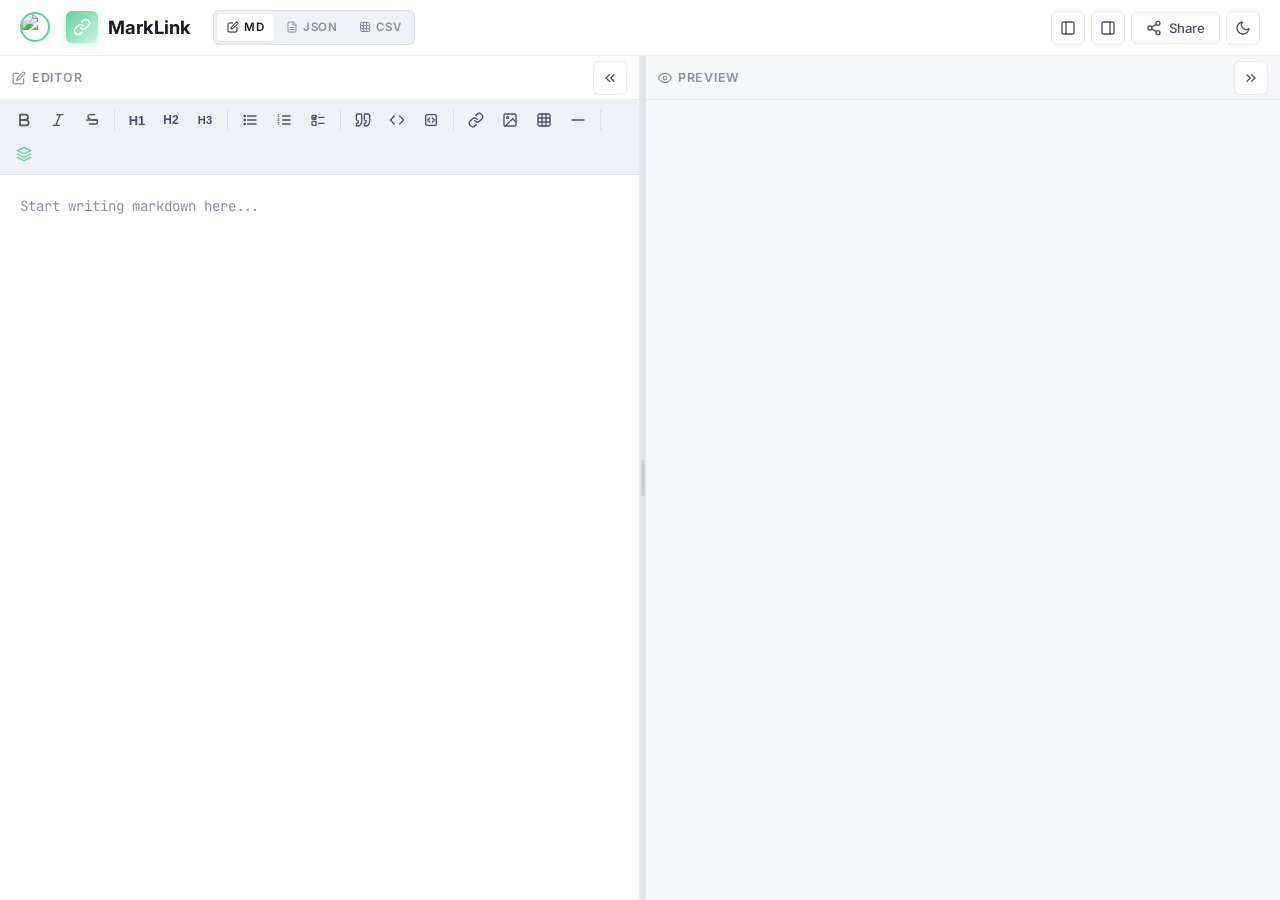
==== commit 74c49a66: "feat: add CSV mode" ====
--- a/index.html
+++ b/index.html
@@ -48,6 +48,16 @@
           </svg>
           JSON
         </a>
+        <a href="csv.html" class="mode-tab" id="mode-csv">
+          <svg viewBox="0 0 24 24" width="14" height="14" fill="none" stroke="currentColor" stroke-width="2" stroke-linecap="round" stroke-linejoin="round">
+            <rect x="3" y="3" width="18" height="18" rx="2"/>
+            <line x1="3" y1="9" x2="21" y2="9"/>
+            <line x1="3" y1="15" x2="21" y2="15"/>
+            <line x1="9" y1="3" x2="9" y2="21"/>
+            <line x1="15" y1="3" x2="15" y2="21"/>
+          </svg>
+          CSV
+        </a>
       </div>
     </div>
     <div class="header-actions">
--- a/css/style.css
+++ b/css/style.css
@@ -1385,3 +1385,355 @@
     max-width: 45%;
   }
 }
+
+/* ============================================
+   CSV Mode — Specific Styles
+   ============================================ */
+
+/* ---- CSV Panel Header ---- */
+.csv-panel-header {
+  flex-wrap: wrap;
+  gap: 6px;
+}
+
+.csv-panel-header .panel-header-left {
+  display: flex;
+  align-items: center;
+  gap: 10px;
+  flex-wrap: wrap;
+}
+
+/* ---- CSV Status Badges ---- */
+.csv-status {
+  display: inline-flex;
+  align-items: center;
+  gap: 6px;
+}
+
+.csv-status-badge {
+  display: inline-flex;
+  align-items: center;
+  padding: 2px 8px;
+  border-radius: 20px;
+  font-size: 0.68rem;
+  font-weight: 600;
+  color: var(--text-accent);
+  background: var(--accent-subtle);
+  white-space: nowrap;
+}
+
+/* ---- CSV Validation Badge ---- */
+.csv-validation {
+  display: inline-flex;
+  align-items: center;
+  gap: 4px;
+  font-size: 0.68rem;
+  font-weight: 600;
+  padding: 2px 8px;
+  border-radius: 20px;
+  transition: all var(--transition-fast);
+  white-space: nowrap;
+}
+
+.csv-validation.valid {
+  color: var(--success);
+  background: rgba(34, 197, 94, 0.1);
+}
+
+.csv-validation.invalid {
+  color: var(--error);
+  background: rgba(239, 68, 68, 0.1);
+}
+
+.csv-validation svg {
+  width: 12px;
+  height: 12px;
+  flex-shrink: 0;
+}
+
+/* ---- CSV Search Bar ---- */
+.csv-search-bar {
+  display: flex;
+  align-items: center;
+  gap: 6px;
+  padding: 6px 12px;
+  background: var(--bg-tertiary);
+  border-bottom: 1px solid var(--border-color);
+  flex-shrink: 0;
+}
+
+.csv-search-icon {
+  color: var(--text-tertiary);
+  flex-shrink: 0;
+}
+
+.csv-search-input {
+  flex: 1;
+  min-width: 0;
+  padding: 5px 10px;
+  border: 1px solid var(--border-color);
+  border-radius: var(--radius-sm);
+  background: var(--bg-secondary);
+  color: var(--text-primary);
+  font-family: inherit;
+  font-size: 0.8rem;
+  outline: none;
+  transition: all var(--transition-fast);
+}
+
+.csv-search-input:focus {
+  border-color: var(--accent);
+  box-shadow: 0 0 0 2px var(--accent-subtle);
+}
+
+.csv-search-input::placeholder {
+  color: var(--text-tertiary);
+}
+
+.csv-search-count {
+  font-size: 0.7rem;
+  color: var(--text-tertiary);
+  white-space: nowrap;
+  min-width: 60px;
+  text-align: center;
+}
+
+/* ---- CSV Preview Content ---- */
+.csv-preview-content {
+  flex: 1;
+  overflow: auto;
+  position: relative;
+}
+
+/* ---- CSV Table ---- */
+.csv-table-wrapper {
+  min-width: 100%;
+  overflow-x: auto;
+}
+
+.csv-table {
+  width: 100%;
+  border-collapse: collapse;
+  font-size: 0.82rem;
+  font-family: 'JetBrains Mono', 'Fira Code', monospace;
+}
+
+.csv-table thead {
+  position: sticky;
+  top: 0;
+  z-index: 5;
+}
+
+.csv-th {
+  padding: 10px 14px;
+  text-align: left;
+  background: var(--bg-tertiary);
+  border-bottom: 2px solid var(--border-strong);
+  border-right: 1px solid var(--border-color);
+  font-weight: 700;
+  font-size: 0.78rem;
+  text-transform: uppercase;
+  letter-spacing: 0.04em;
+  color: var(--text-primary);
+  cursor: pointer;
+  user-select: none;
+  white-space: nowrap;
+  transition: background var(--transition-fast), color var(--transition-fast);
+  position: relative;
+}
+
+.csv-th:hover {
+  background: var(--bg-hover);
+  color: var(--text-accent);
+}
+
+.csv-th:last-child {
+  border-right: none;
+}
+
+.csv-th.sort-asc,
+.csv-th.sort-desc {
+  color: var(--text-accent);
+  background: var(--accent-subtle);
+}
+
+.csv-th-label {
+  display: inline-flex;
+  align-items: center;
+  gap: 4px;
+}
+
+/* ---- CSV Filter Row ---- */
+.csv-filter-row {
+  background: var(--bg-secondary);
+}
+
+.csv-filter-cell {
+  padding: 4px 6px;
+  border-bottom: 1px solid var(--border-color);
+  border-right: 1px solid var(--border-color);
+}
+
+.csv-filter-cell:last-child {
+  border-right: none;
+}
+
+.csv-filter-input {
+  width: 100%;
+  padding: 4px 8px;
+  border: 1px solid var(--border-color);
+  border-radius: 4px;
+  background: var(--bg-tertiary);
+  color: var(--text-primary);
+  font-family: inherit;
+  font-size: 0.75rem;
+  outline: none;
+  transition: all var(--transition-fast);
+}
+
+.csv-filter-input:focus {
+  border-color: var(--accent);
+  box-shadow: 0 0 0 2px var(--accent-subtle);
+  background: var(--bg-secondary);
+}
+
+.csv-filter-input::placeholder {
+  color: var(--text-tertiary);
+  font-size: 0.7rem;
+}
+
+/* ---- CSV Table Body ---- */
+.csv-td {
+  padding: 8px 14px;
+  border-bottom: 1px solid var(--border-color);
+  border-right: 1px solid var(--border-color);
+  color: var(--text-primary);
+  max-width: 300px;
+  overflow: hidden;
+  text-overflow: ellipsis;
+  white-space: nowrap;
+  transition: background var(--transition-fast);
+}
+
+.csv-td:last-child {
+  border-right: none;
+}
+
+.csv-table tbody tr:hover .csv-td {
+  background: var(--bg-hover);
+}
+
+.csv-row-alt .csv-td {
+  background: var(--bg-tertiary);
+}
+
+.csv-row-alt:hover .csv-td {
+  background: var(--bg-hover) !important;
+}
+
+.csv-no-results {
+  padding: 40px 20px;
+  text-align: center;
+  color: var(--text-tertiary);
+  font-style: italic;
+  font-family: 'Inter', sans-serif;
+  font-size: 0.85rem;
+}
+
+/* ---- CSV Column Dropdown ---- */
+.csv-column-dropdown-wrapper {
+  position: relative;
+}
+
+.csv-column-dropdown {
+  display: none;
+  position: absolute;
+  top: 100%;
+  right: 0;
+  margin-top: 4px;
+  min-width: 200px;
+  max-height: 300px;
+  overflow-y: auto;
+  background: var(--bg-secondary);
+  border: 1px solid var(--border-color);
+  border-radius: var(--radius-md);
+  box-shadow: var(--shadow-lg);
+  z-index: 200;
+  padding: 4px 0;
+}
+
+.csv-column-dropdown.open {
+  display: block;
+  animation: fadeIn 0.15s ease;
+}
+
+.csv-col-dropdown-header {
+  padding: 8px 12px;
+  font-size: 0.7rem;
+  font-weight: 700;
+  text-transform: uppercase;
+  letter-spacing: 0.06em;
+  color: var(--text-tertiary);
+  border-bottom: 1px solid var(--border-color);
+}
+
+.csv-col-item {
+  display: flex;
+  align-items: center;
+  gap: 8px;
+  padding: 6px 12px;
+  cursor: pointer;
+  font-size: 0.8rem;
+  color: var(--text-primary);
+  transition: background var(--transition-fast);
+}
+
+.csv-col-item:hover {
+  background: var(--bg-hover);
+}
+
+.csv-col-item input[type="checkbox"] {
+  accent-color: var(--accent);
+  cursor: pointer;
+}
+
+.csv-col-dropdown-actions {
+  padding: 6px 12px;
+  border-top: 1px solid var(--border-color);
+  display: flex;
+  justify-content: flex-end;
+}
+
+.csv-col-show-all {
+  font-size: 0.7rem !important;
+  padding: 3px 10px !important;
+}
+
+/* ---- Responsive overrides for CSV ---- */
+@media (max-width: 768px) {
+  .csv-panel-header {
+    padding: 8px;
+  }
+
+  .csv-search-bar {
+    flex-wrap: wrap;
+  }
+
+  .csv-search-count {
+    min-width: auto;
+  }
+
+  .csv-preview-content {
+    padding: 0;
+  }
+
+  .csv-td {
+    max-width: 150px;
+    padding: 6px 8px;
+  }
+
+  .csv-th {
+    padding: 8px 10px;
+    font-size: 0.7rem;
+  }
+}
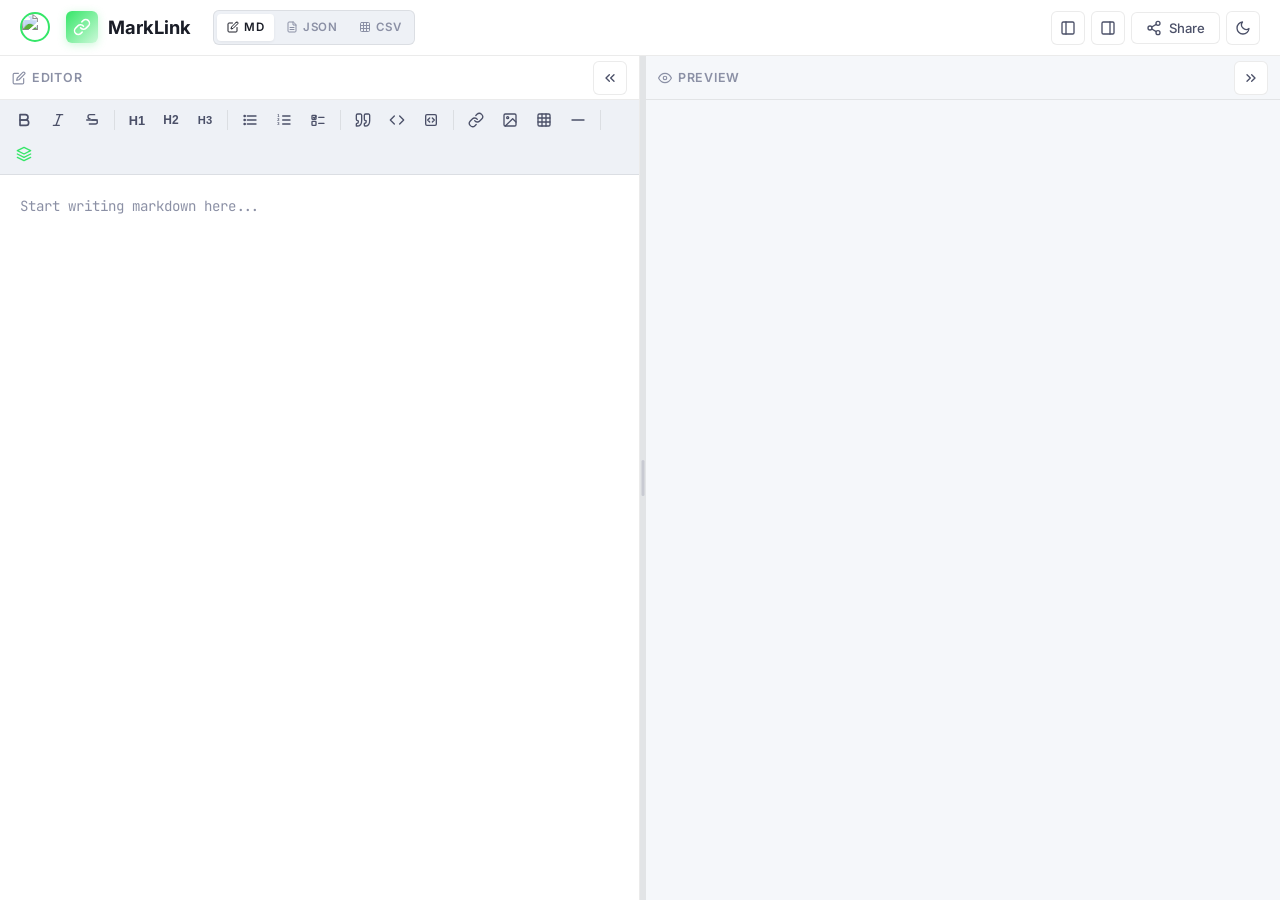
==== commit 681bd427: "add preview img" ====
--- a/index.html
+++ b/index.html
@@ -73,7 +73,7 @@
           <line x1="15" y1="3" x2="15" y2="21"/>
         </svg>
       </button>
-      <button class="btn" id="share-btn" aria-label="Share">
+      <button class="btn" id="share-btn" data-tooltip="Share link (and snapshot image)" aria-label="Share">
         <svg viewBox="0 0 24 24" width="16" height="16" fill="none" stroke="currentColor" stroke-width="2" stroke-linecap="round" stroke-linejoin="round">
           <circle cx="18" cy="5" r="3"/>
           <circle cx="6" cy="12" r="3"/>
@@ -234,6 +234,8 @@
   <script src="https://cdnjs.cloudflare.com/ajax/libs/highlight.js/11.9.0/highlight.min.js"></script>
   <script src="https://cdnjs.cloudflare.com/ajax/libs/mermaid/10.9.0/mermaid.min.js"></script>
   <script src="https://cdnjs.cloudflare.com/ajax/libs/lz-string/1.5.0/lz-string.min.js"></script>
+  <!-- html2canvas is used to snapshot the preview pane for share images -->
+  <script src="https://cdnjs.cloudflare.com/ajax/libs/html2canvas/1.4.1/html2canvas.min.js"></script>
 
   <!-- ===== Application Modules ===== -->
   <script src="js/theme.js"></script>
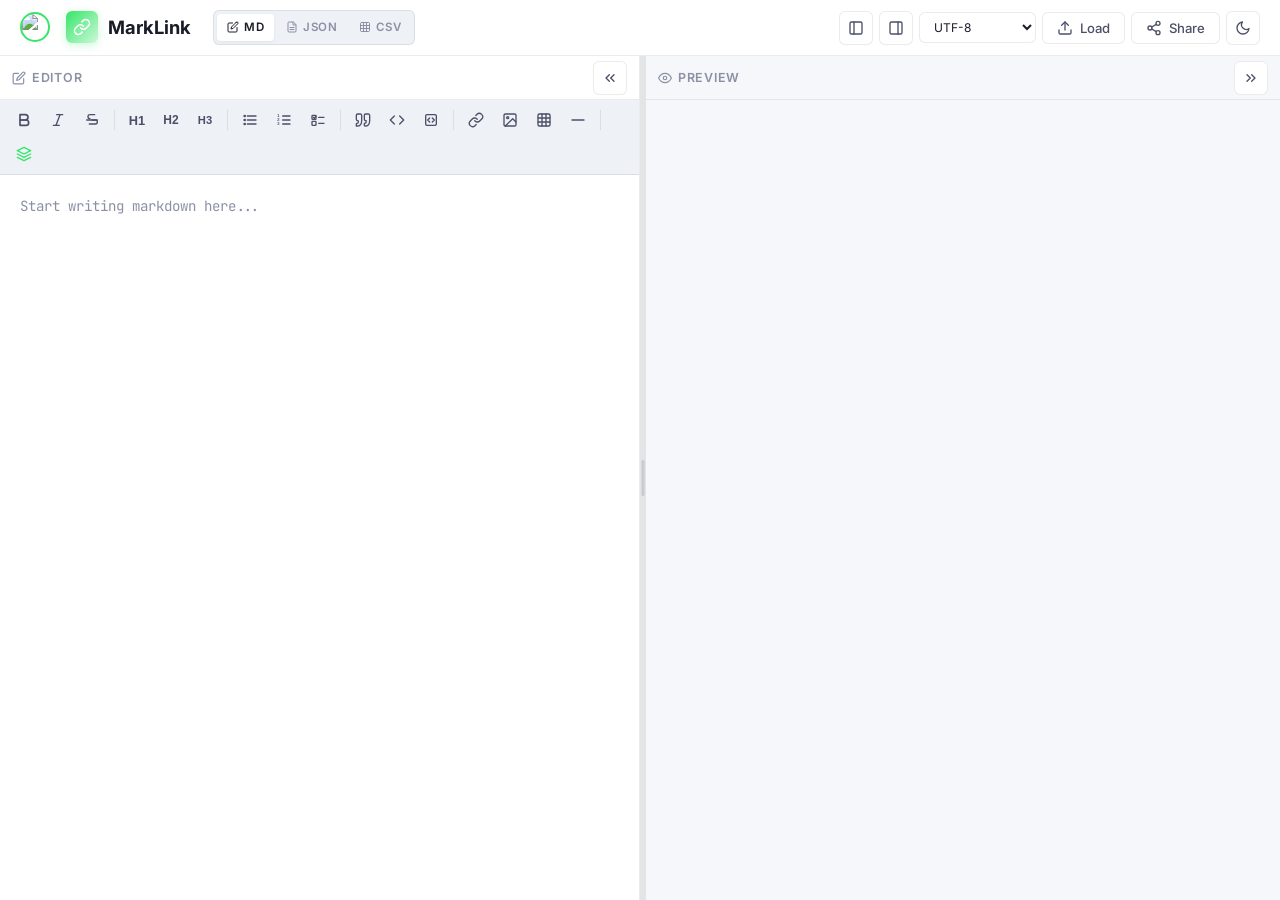
==== commit 51a20eba: "feat: load content from file" ====
--- a/index.html
+++ b/index.html
@@ -73,7 +73,24 @@
           <line x1="15" y1="3" x2="15" y2="21"/>
         </svg>
       </button>
-      <button class="btn" id="share-btn" data-tooltip="Share link (and snapshot image)" aria-label="Share">
+      <div class="encoding-selector">
+        <select id="encoding-select" aria-label="File Encoding">
+          <option value="UTF-8">UTF-8</option>
+          <option value="Shift_JIS">Shift-JIS</option>
+          <option value="EUC-JP">EUC-JP</option>
+          <option value="ISO-2022-JP">ISO-2022-JP</option>
+        </select>
+      </div>
+      <button class="btn" id="load-file-btn" aria-label="Load File">
+        <svg viewBox="0 0 24 24" width="16" height="16" fill="none" stroke="currentColor" stroke-width="2" stroke-linecap="round" stroke-linejoin="round">
+          <path d="M21 15v4a2 2 0 0 1-2 2H5a2 2 0 0 1-2-2v-4"/>
+          <polyline points="17 8 12 3 7 8"/>
+          <line x1="12" y1="3" x2="12" y2="15"/>
+        </svg>
+        <span class="btn-label-mobile-hide">Load</span>
+      </button>
+      <input type="file" id="file-input" accept=".md,.markdown,.txt" style="display: none;">
+      <button class="btn" id="share-btn" aria-label="Share">
         <svg viewBox="0 0 24 24" width="16" height="16" fill="none" stroke="currentColor" stroke-width="2" stroke-linecap="round" stroke-linejoin="round">
           <circle cx="18" cy="5" r="3"/>
           <circle cx="6" cy="12" r="3"/>
@@ -234,8 +251,6 @@
   <script src="https://cdnjs.cloudflare.com/ajax/libs/highlight.js/11.9.0/highlight.min.js"></script>
   <script src="https://cdnjs.cloudflare.com/ajax/libs/mermaid/10.9.0/mermaid.min.js"></script>
   <script src="https://cdnjs.cloudflare.com/ajax/libs/lz-string/1.5.0/lz-string.min.js"></script>
-  <!-- html2canvas is used to snapshot the preview pane for share images -->
-  <script src="https://cdnjs.cloudflare.com/ajax/libs/html2canvas/1.4.1/html2canvas.min.js"></script>
 
   <!-- ===== Application Modules ===== -->
   <script src="js/theme.js"></script>
--- a/css/style.css
+++ b/css/style.css
@@ -1498,6 +1498,35 @@
   text-align: center;
 }
 
+/* Encoding Selector */
+.encoding-selector select {
+  padding: 6px 10px;
+  border: 1px solid var(--border-color);
+  border-radius: var(--radius-sm);
+  background: var(--bg-secondary);
+  color: var(--text-primary);
+  font-family: inherit;
+  font-size: 0.75rem;
+  outline: none;
+  cursor: pointer;
+  min-width: 80px;
+  max-width: 120px;
+}
+
+.encoding-selector select:hover {
+  border-color: var(--border-strong);
+}
+
+.encoding-selector select:focus {
+  border-color: var(--accent);
+  box-shadow: 0 0 0 2px var(--accent-subtle);
+}
+
+.encoding-selector select option {
+  background: var(--bg-secondary);
+  color: var(--text-primary);
+}
+
 /* ---- CSV Preview Content ---- */
 .csv-preview-content {
   flex: 1;
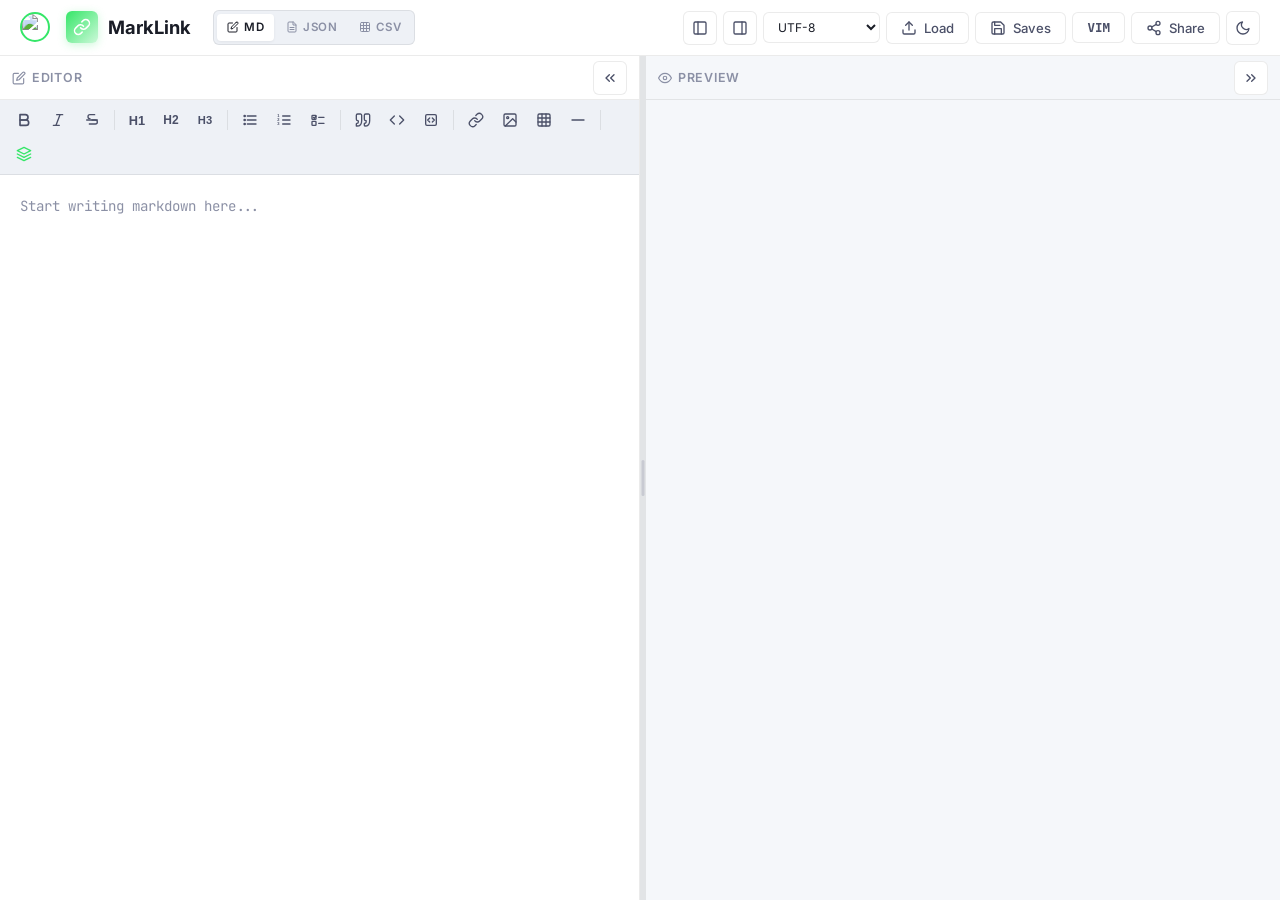
==== commit 28c2e2b7: "feat: add VIM mode and local storage saves across all editor modes Introduces two new features acros" ====
--- a/index.html
+++ b/index.html
@@ -90,6 +90,18 @@
         <span class="btn-label-mobile-hide">Load</span>
       </button>
       <input type="file" id="file-input" accept=".md,.markdown,.txt" style="display: none;">
+      <button class="btn" id="saves-btn" aria-label="Saved documents">
+        <svg viewBox="0 0 24 24" width="16" height="16" fill="none" stroke="currentColor" stroke-width="2" stroke-linecap="round" stroke-linejoin="round">
+          <path d="M19 21H5a2 2 0 0 1-2-2V5a2 2 0 0 1 2-2h11l5 5v11a2 2 0 0 1-2 2z"/>
+          <polyline points="17 21 17 13 7 13 7 21"/>
+          <polyline points="7 3 7 8 15 8"/>
+        </svg>
+        <span class="btn-label-mobile-hide">Saves</span>
+      </button>
+      <button class="btn" id="vim-toggle-btn" aria-label="Toggle VIM mode">
+        <span style="font-family: ui-monospace, monospace; font-weight: 700; font-size: 0.78rem;">VIM</span>
+      </button>
+      <span class="vim-mode-indicator" id="vim-mode-indicator" data-vim-mode="normal" aria-live="polite">NORMAL</span>
       <button class="btn" id="share-btn" aria-label="Share">
         <svg viewBox="0 0 24 24" width="16" height="16" fill="none" stroke="currentColor" stroke-width="2" stroke-linecap="round" stroke-linejoin="round">
           <circle cx="18" cy="5" r="3"/>
@@ -258,6 +270,9 @@
   <script src="js/editor.js"></script>
   <script src="js/preview.js"></script>
   <script src="js/share.js"></script>
+  <script src="js/storage.js"></script>
+  <script src="js/saves-ui.js"></script>
+  <script src="js/vim-mode.js"></script>
   <script src="js/app.js"></script>
 </body>
 </html>
--- a/css/style.css
+++ b/css/style.css
@@ -138,7 +138,8 @@
   background: var(--bg-secondary);
   border-bottom: 1px solid var(--border-color);
   backdrop-filter: blur(12px);
-  position: relative;
+  position: sticky;
+  top: 0;
   z-index: 100;
   transition: background var(--transition-normal), border-color var(--transition-normal);
 }
@@ -1766,3 +1767,277 @@
     font-size: 0.7rem;
   }
 }
+
+/* ===== Saves UI ===== */
+.saves-overlay {
+  position: fixed;
+  inset: 0;
+  background: rgba(0, 0, 0, 0.5);
+  display: none;
+  align-items: flex-start;
+  justify-content: center;
+  z-index: 1000;
+  padding: 60px 16px 16px;
+  overflow-y: auto;
+}
+.saves-overlay.visible { display: flex; }
+
+.saves-dialog {
+  background: var(--bg-secondary);
+  color: var(--text-primary);
+  border: 1px solid var(--border-strong);
+  border-radius: 10px;
+  width: 100%;
+  max-width: 640px;
+  box-shadow: 0 20px 40px rgba(0, 0, 0, 0.35);
+  padding: 18px 20px;
+}
+
+.saves-header {
+  display: flex;
+  justify-content: space-between;
+  align-items: center;
+  margin-bottom: 12px;
+}
+.saves-header h3 {
+  margin: 0;
+  font-size: 1.05rem;
+  font-weight: 600;
+}
+.saves-close {
+  background: transparent;
+  border: none;
+  color: var(--text-secondary);
+  font-size: 1.4rem;
+  cursor: pointer;
+  padding: 0 6px;
+}
+.saves-close:hover { color: var(--text-primary); }
+
+.saves-banner {
+  padding: 8px 12px;
+  border-radius: 6px;
+  margin-bottom: 10px;
+  font-size: 0.85rem;
+}
+.saves-banner-error {
+  background: rgba(239, 68, 68, 0.12);
+  color: var(--error);
+  border: 1px solid rgba(239, 68, 68, 0.3);
+}
+
+.saves-save-row {
+  display: flex;
+  gap: 8px;
+  margin-bottom: 10px;
+}
+.saves-name-input {
+  flex: 1;
+  padding: 8px 10px;
+  background: var(--bg-primary);
+  border: 1px solid var(--border-color);
+  border-radius: 6px;
+  color: var(--text-primary);
+  font-size: 0.9rem;
+}
+.saves-name-input:focus {
+  outline: none;
+  border-color: var(--accent);
+}
+.saves-save-btn {
+  padding: 8px 14px;
+  background: var(--accent);
+  color: #0f1117;
+  border: none;
+  border-radius: 6px;
+  cursor: pointer;
+  font-weight: 600;
+  font-size: 0.85rem;
+}
+.saves-save-btn:hover { background: var(--accent-hover); }
+
+.saves-autosave-row {
+  font-size: 0.85rem;
+  color: var(--text-secondary);
+  margin-bottom: 12px;
+  user-select: none;
+}
+.saves-autosave-row label { display: flex; align-items: center; gap: 8px; cursor: pointer; }
+
+.saves-list-wrapper {
+  max-height: 320px;
+  overflow-y: auto;
+  border: 1px solid var(--border-color);
+  border-radius: 6px;
+}
+.saves-list {
+  width: 100%;
+  border-collapse: collapse;
+  font-size: 0.85rem;
+}
+.saves-list th, .saves-list td {
+  padding: 8px 10px;
+  text-align: left;
+  border-bottom: 1px solid var(--border-color);
+}
+.saves-list th {
+  background: var(--bg-tertiary);
+  color: var(--text-secondary);
+  font-weight: 600;
+  font-size: 0.75rem;
+  text-transform: uppercase;
+  letter-spacing: 0.04em;
+}
+.saves-list tbody tr:last-child td { border-bottom: none; }
+.saves-row-name { cursor: text; }
+.saves-row-time {
+  color: var(--text-tertiary);
+  white-space: nowrap;
+  width: 130px;
+}
+.saves-row-actions { text-align: right; white-space: nowrap; }
+.saves-btn {
+  background: transparent;
+  border: 1px solid var(--border-color);
+  color: var(--text-secondary);
+  padding: 4px 8px;
+  margin-left: 4px;
+  border-radius: 4px;
+  cursor: pointer;
+  font-size: 0.78rem;
+}
+.saves-btn:hover {
+  background: var(--bg-hover);
+  color: var(--text-primary);
+  border-color: var(--accent-subtle);
+}
+.saves-btn-danger {
+  color: var(--error);
+}
+.saves-btn-danger:hover {
+  background: rgba(239, 68, 68, 0.12);
+  border-color: rgba(239, 68, 68, 0.3);
+  color: var(--error);
+}
+.saves-empty {
+  padding: 24px;
+  text-align: center;
+  color: var(--text-tertiary);
+  font-size: 0.85rem;
+}
+
+.saves-restored-toast {
+  position: fixed;
+  bottom: 20px;
+  left: 50%;
+  transform: translateX(-50%) translateY(20px);
+  background: var(--bg-secondary);
+  color: var(--text-primary);
+  border: 1px solid var(--border-strong);
+  border-left: 3px solid var(--accent);
+  padding: 10px 16px;
+  border-radius: 6px;
+  font-size: 0.85rem;
+  box-shadow: 0 8px 20px rgba(0, 0, 0, 0.25);
+  opacity: 0;
+  transition: opacity 0.25s, transform 0.25s;
+  z-index: 1001;
+  pointer-events: none;
+}
+.saves-restored-toast.visible {
+  opacity: 1;
+  transform: translateX(-50%) translateY(0);
+}
+
+/* Storage-unavailable banner */
+.storage-unavailable-banner {
+  background: rgba(239, 68, 68, 0.12);
+  color: var(--error);
+  border-bottom: 1px solid rgba(239, 68, 68, 0.3);
+  padding: 6px 16px;
+  font-size: 0.8rem;
+  text-align: center;
+}
+
+/* ===== VIM Mode ===== */
+.btn.vim-active {
+  background: var(--accent);
+  color: #0f1117;
+  border-color: var(--accent);
+}
+.btn.vim-active:hover {
+  background: var(--accent-hover);
+  color: #0f1117;
+}
+.vim-mode-indicator {
+  display: none;
+  align-items: center;
+  font-family: ui-monospace, "SF Mono", Consolas, monospace;
+  font-size: 0.7rem;
+  font-weight: 700;
+  letter-spacing: 0.08em;
+  padding: 2px 8px;
+  margin-left: 6px;
+  border-radius: 4px;
+  background: var(--bg-tertiary);
+  color: var(--text-secondary);
+  border: 1px solid var(--border-color);
+}
+.vim-mode-indicator.visible { display: inline-flex; }
+.vim-mode-indicator[data-vim-mode="insert"] {
+  color: var(--accent);
+  border-color: var(--accent-subtle);
+}
+.vim-mode-indicator[data-vim-mode="visual"] {
+  color: #f59e0b;
+  border-color: rgba(245, 158, 11, 0.3);
+}
+.vim-mode-indicator[data-vim-mode="replace"] {
+  color: var(--error);
+  border-color: rgba(239, 68, 68, 0.3);
+}
+
+/* CodeMirror skin — uses our theme variables so light/dark work automatically */
+.cm-s-marklink.CodeMirror { background: var(--bg-primary); color: var(--text-primary); }
+.cm-s-marklink .CodeMirror-cursor { border-left: 2px solid var(--accent); }
+.cm-s-marklink .cm-keyword { color: #c678dd; }
+.cm-s-marklink .cm-atom { color: #d19a66; }
+.cm-s-marklink .cm-number { color: #d19a66; }
+.cm-s-marklink .cm-string { color: #98c379; }
+.cm-s-marklink .cm-comment { color: var(--text-tertiary); font-style: italic; }
+.cm-s-marklink .cm-variable,
+.cm-s-marklink .cm-variable-2,
+.cm-s-marklink .cm-property { color: var(--text-primary); }
+.cm-s-marklink .cm-header { color: var(--accent); font-weight: 700; }
+.cm-s-marklink .cm-link { color: var(--accent); }
+.cm-s-marklink .cm-quote { color: var(--text-secondary); font-style: italic; }
+.cm-s-marklink .cm-tag { color: #e06c75; }
+
+.marklink-cm {
+  flex: 1;
+  font-family: ui-monospace, "SF Mono", Consolas, monospace;
+  font-size: 0.9rem;
+  background: var(--bg-primary);
+  color: var(--text-primary);
+  border: none;
+}
+.marklink-cm .CodeMirror-gutters {
+  background: var(--bg-tertiary);
+  border-right: 1px solid var(--border-color);
+}
+.marklink-cm .CodeMirror-linenumber {
+  color: var(--text-tertiary);
+}
+.marklink-cm .CodeMirror-cursor {
+  border-left: 2px solid var(--accent);
+}
+.marklink-cm .CodeMirror-selected {
+  background: var(--accent-subtle) !important;
+}
+.marklink-cm .CodeMirror-line {
+  color: var(--text-primary);
+}
+.marklink-cm.CodeMirror-fullscreen,
+.marklink-cm.CodeMirror {
+  height: 100%;
+}
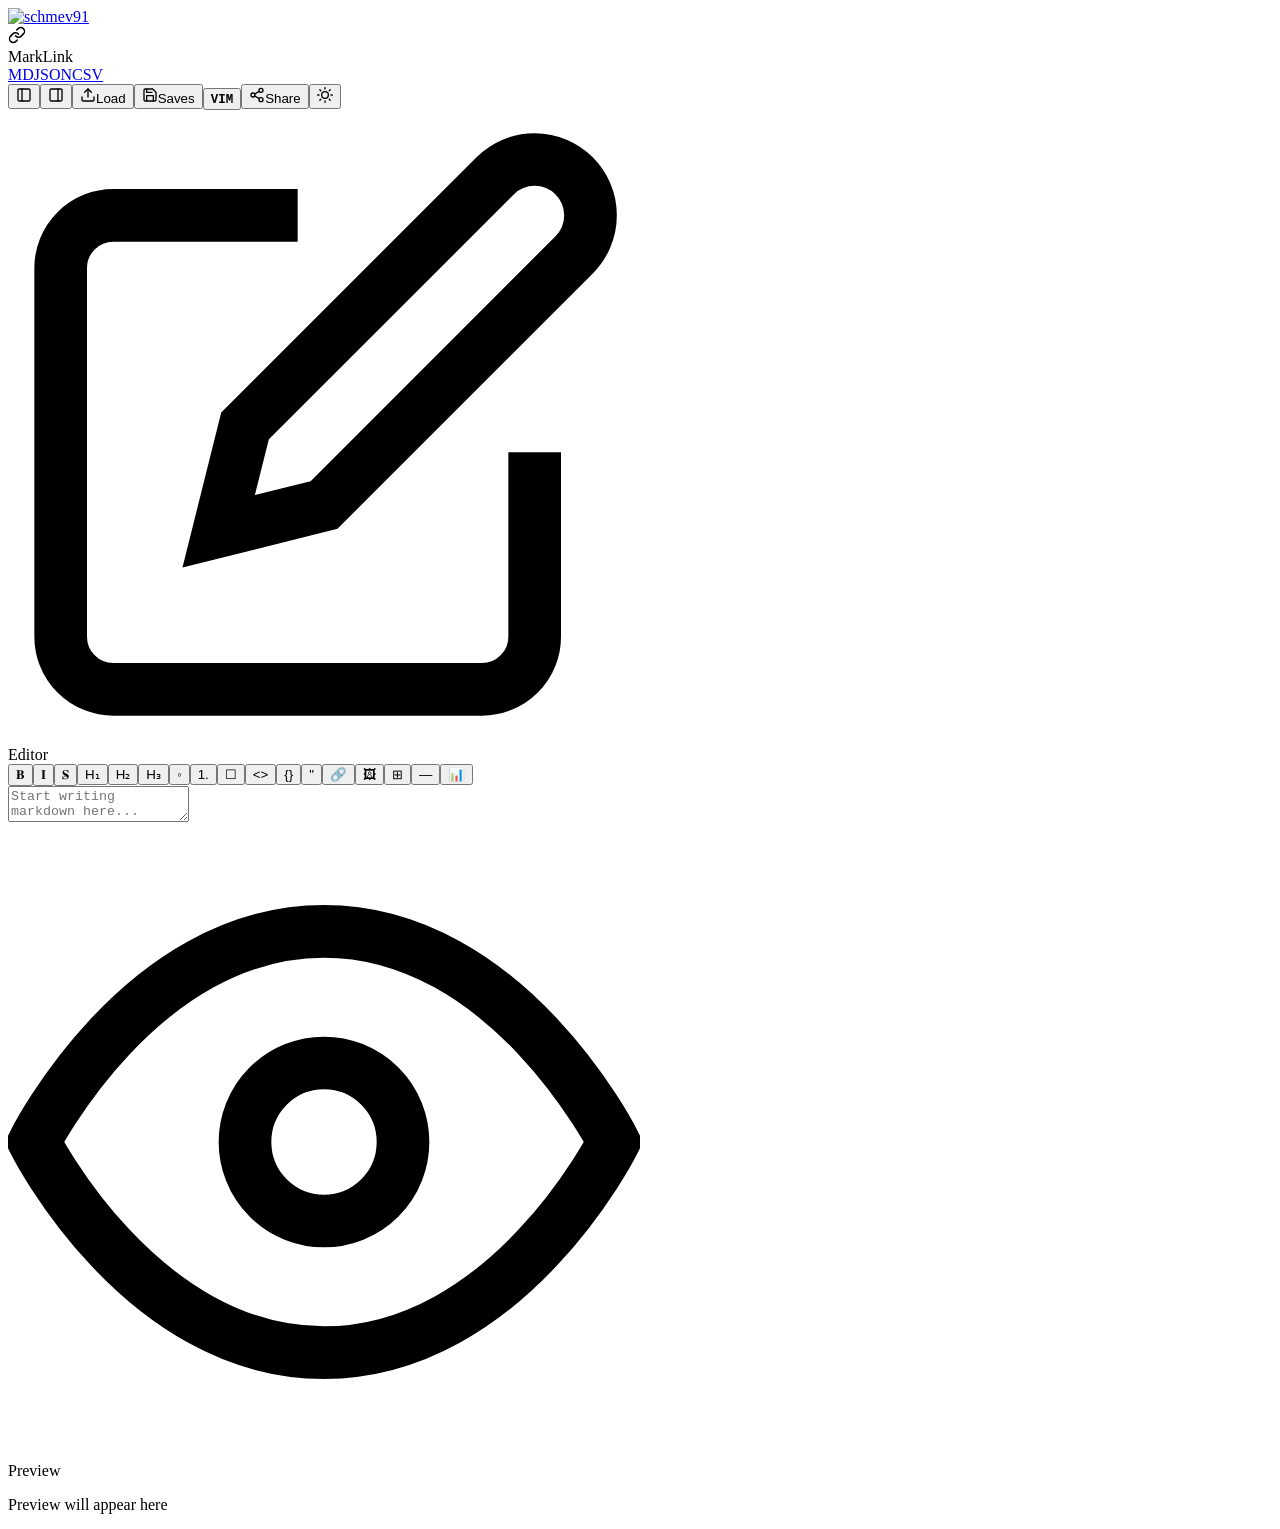
==== commit 82db5848: "Updates" ====
--- a/index.html
+++ b/index.html
@@ -1,278 +1 @@
-<!DOCTYPE html>
-<html lang="en" data-theme="dark">
-<head>
-  <meta charset="UTF-8">
-  <meta name="viewport" content="width=device-width, initial-scale=1.0">
-  <meta name="description" content="MarkLink — A beautiful Markdown editor with live preview, Mermaid diagram support, syntax highlighting, and shareable links.">
-  <title>MarkLink — Markdown + Mermaid Viewer</title>
-
-  <!-- Styles -->
-  <link rel="stylesheet" href="css/style.css">
-
-  <!-- highlight.js theme (GitHub-style, supports both light/dark) -->
-  <link id="hljs-theme-light" rel="stylesheet" href="https://cdnjs.cloudflare.com/ajax/libs/highlight.js/11.9.0/styles/github.min.css" disabled>
-  <link id="hljs-theme-dark" rel="stylesheet" href="https://cdnjs.cloudflare.com/ajax/libs/highlight.js/11.9.0/styles/github-dark.min.css">
-
-  <!-- Favicon (inline SVG) -->
-  <link rel="icon" href="data:image/svg+xml,<svg xmlns='http://www.w3.org/2000/svg' viewBox='0 0 100 100'><text y='.9em' font-size='90'>🔗</text></svg>">
-</head>
-<body>
-  <!-- ===== Header ===== -->
-  <header class="header" id="header">
-    <div class="logo">
-      <a class="github-avatar" href="https://github.com/schmev91" target="_blank" rel="noopener noreferrer" title="@schmev91 on GitHub">
-        <img src="https://github.com/schmev91.png" alt="schmev91" width="30" height="30">
-      </a>
-      <div class="logo-icon">
-        <svg viewBox="0 0 24 24" width="18" height="18" fill="none" stroke="currentColor" stroke-width="2" stroke-linecap="round" stroke-linejoin="round">
-          <path d="M10 13a5 5 0 0 0 7.54.54l3-3a5 5 0 0 0-7.07-7.07l-1.72 1.71"/>
-          <path d="M14 11a5 5 0 0 0-7.54-.54l-3 3a5 5 0 0 0 7.07 7.07l1.71-1.71"/>
-        </svg>
-      </div>
-      <span>MarkLink</span>
-      <!-- Mode switcher -->
-      <div class="mode-switcher">
-        <a href="index.html" class="mode-tab active" id="mode-markdown">
-          <svg viewBox="0 0 24 24" width="14" height="14" fill="none" stroke="currentColor" stroke-width="2" stroke-linecap="round" stroke-linejoin="round">
-            <path d="M11 4H4a2 2 0 0 0-2 2v14a2 2 0 0 0 2 2h14a2 2 0 0 0 2-2v-7"/>
-            <path d="M18.5 2.5a2.121 2.121 0 0 1 3 3L12 15l-4 1 1-4 9.5-9.5z"/>
-          </svg>
-          MD
-        </a>
-        <a href="json.html" class="mode-tab" id="mode-json">
-          <svg viewBox="0 0 24 24" width="14" height="14" fill="none" stroke="currentColor" stroke-width="2" stroke-linecap="round" stroke-linejoin="round">
-            <path d="M14 2H6a2 2 0 0 0-2 2v16a2 2 0 0 0 2 2h12a2 2 0 0 0 2-2V8z"/>
-            <polyline points="14 2 14 8 20 8"/>
-            <line x1="16" y1="13" x2="8" y2="13"/>
-            <line x1="16" y1="17" x2="8" y2="17"/>
-          </svg>
-          JSON
-        </a>
-        <a href="csv.html" class="mode-tab" id="mode-csv">
-          <svg viewBox="0 0 24 24" width="14" height="14" fill="none" stroke="currentColor" stroke-width="2" stroke-linecap="round" stroke-linejoin="round">
-            <rect x="3" y="3" width="18" height="18" rx="2"/>
-            <line x1="3" y1="9" x2="21" y2="9"/>
-            <line x1="3" y1="15" x2="21" y2="15"/>
-            <line x1="9" y1="3" x2="9" y2="21"/>
-            <line x1="15" y1="3" x2="15" y2="21"/>
-          </svg>
-          CSV
-        </a>
-      </div>
-    </div>
-    <div class="header-actions">
-      <button class="btn btn-icon collapse-btn" id="toggle-editor-btn" data-tooltip="Toggle Editor" aria-label="Toggle Editor">
-        <svg viewBox="0 0 24 24" width="16" height="16" fill="none" stroke="currentColor" stroke-width="2" stroke-linecap="round" stroke-linejoin="round">
-          <rect x="3" y="3" width="18" height="18" rx="2"/>
-          <line x1="9" y1="3" x2="9" y2="21"/>
-        </svg>
-      </button>
-      <button class="btn btn-icon collapse-btn" id="toggle-preview-btn" data-tooltip="Toggle Preview" aria-label="Toggle Preview">
-        <svg viewBox="0 0 24 24" width="16" height="16" fill="none" stroke="currentColor" stroke-width="2" stroke-linecap="round" stroke-linejoin="round">
-          <rect x="3" y="3" width="18" height="18" rx="2"/>
-          <line x1="15" y1="3" x2="15" y2="21"/>
-        </svg>
-      </button>
-      <div class="encoding-selector">
-        <select id="encoding-select" aria-label="File Encoding">
-          <option value="UTF-8">UTF-8</option>
-          <option value="Shift_JIS">Shift-JIS</option>
-          <option value="EUC-JP">EUC-JP</option>
-          <option value="ISO-2022-JP">ISO-2022-JP</option>
-        </select>
-      </div>
-      <button class="btn" id="load-file-btn" aria-label="Load File">
-        <svg viewBox="0 0 24 24" width="16" height="16" fill="none" stroke="currentColor" stroke-width="2" stroke-linecap="round" stroke-linejoin="round">
-          <path d="M21 15v4a2 2 0 0 1-2 2H5a2 2 0 0 1-2-2v-4"/>
-          <polyline points="17 8 12 3 7 8"/>
-          <line x1="12" y1="3" x2="12" y2="15"/>
-        </svg>
-        <span class="btn-label-mobile-hide">Load</span>
-      </button>
-      <input type="file" id="file-input" accept=".md,.markdown,.txt" style="display: none;">
-      <button class="btn" id="saves-btn" aria-label="Saved documents">
-        <svg viewBox="0 0 24 24" width="16" height="16" fill="none" stroke="currentColor" stroke-width="2" stroke-linecap="round" stroke-linejoin="round">
-          <path d="M19 21H5a2 2 0 0 1-2-2V5a2 2 0 0 1 2-2h11l5 5v11a2 2 0 0 1-2 2z"/>
-          <polyline points="17 21 17 13 7 13 7 21"/>
-          <polyline points="7 3 7 8 15 8"/>
-        </svg>
-        <span class="btn-label-mobile-hide">Saves</span>
-      </button>
-      <button class="btn" id="vim-toggle-btn" aria-label="Toggle VIM mode">
-        <span style="font-family: ui-monospace, monospace; font-weight: 700; font-size: 0.78rem;">VIM</span>
-      </button>
-      <span class="vim-mode-indicator" id="vim-mode-indicator" data-vim-mode="normal" aria-live="polite">NORMAL</span>
-      <button class="btn" id="share-btn" aria-label="Share">
-        <svg viewBox="0 0 24 24" width="16" height="16" fill="none" stroke="currentColor" stroke-width="2" stroke-linecap="round" stroke-linejoin="round">
-          <circle cx="18" cy="5" r="3"/>
-          <circle cx="6" cy="12" r="3"/>
-          <circle cx="18" cy="19" r="3"/>
-          <line x1="8.59" y1="13.51" x2="15.42" y2="17.49"/>
-          <line x1="15.41" y1="6.51" x2="8.59" y2="10.49"/>
-        </svg>
-        <span class="btn-label-mobile-hide">Share</span>
-      </button>
-      <button class="btn btn-icon" id="theme-toggle-btn" aria-label="Toggle Theme">
-        <!-- Sun icon (shown in dark mode) -->
-        <svg class="icon-sun" viewBox="0 0 24 24" width="16" height="16" fill="none" stroke="currentColor" stroke-width="2" stroke-linecap="round" stroke-linejoin="round">
-          <circle cx="12" cy="12" r="5"/>
-          <line x1="12" y1="1" x2="12" y2="3"/>
-          <line x1="12" y1="21" x2="12" y2="23"/>
-          <line x1="4.22" y1="4.22" x2="5.64" y2="5.64"/>
-          <line x1="18.36" y1="18.36" x2="19.78" y2="19.78"/>
-          <line x1="1" y1="12" x2="3" y2="12"/>
-          <line x1="21" y1="12" x2="23" y2="12"/>
-          <line x1="4.22" y1="19.78" x2="5.64" y2="18.36"/>
-          <line x1="18.36" y1="5.64" x2="19.78" y2="4.22"/>
-        </svg>
-        <!-- Moon icon (shown in light mode) -->
-        <svg class="icon-moon" viewBox="0 0 24 24" width="16" height="16" fill="none" stroke="currentColor" stroke-width="2" stroke-linecap="round" stroke-linejoin="round" style="display:none;">
-          <path d="M21 12.79A9 9 0 1 1 11.21 3 7 7 0 0 0 21 12.79z"/>
-        </svg>
-      </button>
-    </div>
-  </header>
-
-  <!-- ===== Main Content ===== -->
-  <main class="main-container" id="main-container">
-    <!-- Editor Panel -->
-    <div class="editor-panel" id="editor-panel" style="width: 50%;">
-      <div class="panel-header">
-        <span class="panel-title">
-          <svg viewBox="0 0 24 24" fill="none" stroke="currentColor" stroke-width="2" stroke-linecap="round" stroke-linejoin="round">
-            <path d="M11 4H4a2 2 0 0 0-2 2v14a2 2 0 0 0 2 2h14a2 2 0 0 0 2-2v-7"/>
-            <path d="M18.5 2.5a2.121 2.121 0 0 1 3 3L12 15l-4 1 1-4 9.5-9.5z"/>
-          </svg>
-          Editor
-        </span>
-        <button class="btn btn-icon" id="collapse-editor-btn" data-tooltip="Hide Editor" aria-label="Hide Editor" style="padding: 4px;">
-          <svg viewBox="0 0 24 24" width="14" height="14" fill="none" stroke="currentColor" stroke-width="2" stroke-linecap="round" stroke-linejoin="round">
-            <polyline points="11 17 6 12 11 7"/>
-            <polyline points="18 17 13 12 18 7"/>
-          </svg>
-        </button>
-      </div>
-
-      <!-- Toolbar -->
-      <div class="toolbar" id="toolbar">
-        <button class="toolbar-btn" data-action="bold" data-tooltip="Bold (Ctrl+B)">
-          <svg viewBox="0 0 24 24" fill="none" stroke="currentColor" stroke-width="2.5" stroke-linecap="round" stroke-linejoin="round"><path d="M6 4h8a4 4 0 0 1 4 4 4 4 0 0 1-4 4H6z"/><path d="M6 12h9a4 4 0 0 1 4 4 4 4 0 0 1-4 4H6z"/></svg>
-        </button>
-        <button class="toolbar-btn" data-action="italic" data-tooltip="Italic (Ctrl+I)">
-          <svg viewBox="0 0 24 24" fill="none" stroke="currentColor" stroke-width="2" stroke-linecap="round" stroke-linejoin="round"><line x1="19" y1="4" x2="10" y2="4"/><line x1="14" y1="20" x2="5" y2="20"/><line x1="15" y1="4" x2="9" y2="20"/></svg>
-        </button>
-        <button class="toolbar-btn" data-action="strikethrough" data-tooltip="Strikethrough">
-          <svg viewBox="0 0 24 24" fill="none" stroke="currentColor" stroke-width="2" stroke-linecap="round" stroke-linejoin="round"><path d="M16 4H9a3 3 0 0 0-3 3c0 2 1.5 3 3 3"/><path d="M12 12h5c1.5 0 3 1 3 3a3 3 0 0 1-3 3H8"/><line x1="4" y1="12" x2="20" y2="12"/></svg>
-        </button>
-        <span class="toolbar-divider"></span>
-        <button class="toolbar-btn" data-action="h1" data-tooltip="Heading 1">
-          <span style="font-weight:700;font-size:0.8rem;">H1</span>
-        </button>
-        <button class="toolbar-btn" data-action="h2" data-tooltip="Heading 2">
-          <span style="font-weight:700;font-size:0.75rem;">H2</span>
-        </button>
-        <button class="toolbar-btn" data-action="h3" data-tooltip="Heading 3">
-          <span style="font-weight:700;font-size:0.7rem;">H3</span>
-        </button>
-        <span class="toolbar-divider"></span>
-        <button class="toolbar-btn" data-action="ul" data-tooltip="Unordered List">
-          <svg viewBox="0 0 24 24" fill="none" stroke="currentColor" stroke-width="2" stroke-linecap="round" stroke-linejoin="round"><line x1="8" y1="6" x2="21" y2="6"/><line x1="8" y1="12" x2="21" y2="12"/><line x1="8" y1="18" x2="21" y2="18"/><circle cx="4" cy="6" r="1" fill="currentColor"/><circle cx="4" cy="12" r="1" fill="currentColor"/><circle cx="4" cy="18" r="1" fill="currentColor"/></svg>
-        </button>
-        <button class="toolbar-btn" data-action="ol" data-tooltip="Ordered List">
-          <svg viewBox="0 0 24 24" fill="none" stroke="currentColor" stroke-width="2" stroke-linecap="round" stroke-linejoin="round"><line x1="10" y1="6" x2="21" y2="6"/><line x1="10" y1="12" x2="21" y2="12"/><line x1="10" y1="18" x2="21" y2="18"/><text x="2" y="8" font-size="6" fill="currentColor" stroke="none" font-weight="bold">1</text><text x="2" y="14" font-size="6" fill="currentColor" stroke="none" font-weight="bold">2</text><text x="2" y="20" font-size="6" fill="currentColor" stroke="none" font-weight="bold">3</text></svg>
-        </button>
-        <button class="toolbar-btn" data-action="checklist" data-tooltip="Task List">
-          <svg viewBox="0 0 24 24" fill="none" stroke="currentColor" stroke-width="2" stroke-linecap="round" stroke-linejoin="round"><rect x="3" y="5" width="6" height="6" rx="1"/><path d="M5 8l1.5 1.5L9 6"/><line x1="13" y1="8" x2="21" y2="8"/><rect x="3" y="14" width="6" height="6" rx="1"/><line x1="13" y1="17" x2="21" y2="17"/></svg>
-        </button>
-        <span class="toolbar-divider"></span>
-        <button class="toolbar-btn" data-action="quote" data-tooltip="Blockquote">
-          <svg viewBox="0 0 24 24" fill="none" stroke="currentColor" stroke-width="2" stroke-linecap="round" stroke-linejoin="round"><path d="M3 21c3 0 7-1 7-8V5c0-1.25-.756-2.017-2-2H4c-1.25 0-2 .75-2 1.972V11c0 1.25.75 2 2 2 1 0 1 0 1 1v1c0 1-1 2-2 2s-1 .008-1 1.031V21z"/><path d="M15 21c3 0 7-1 7-8V5c0-1.25-.757-2.017-2-2h-4c-1.25 0-2 .75-2 1.972V11c0 1.25.75 2 2 2h.75c0 2.25.25 4-2.75 4v3c0 .001 0 1 1 1z"/></svg>
-        </button>
-        <button class="toolbar-btn" data-action="code" data-tooltip="Inline Code">
-          <svg viewBox="0 0 24 24" fill="none" stroke="currentColor" stroke-width="2" stroke-linecap="round" stroke-linejoin="round"><polyline points="16 18 22 12 16 6"/><polyline points="8 6 2 12 8 18"/></svg>
-        </button>
-        <button class="toolbar-btn" data-action="codeblock" data-tooltip="Code Block">
-          <svg viewBox="0 0 24 24" fill="none" stroke="currentColor" stroke-width="2" stroke-linecap="round" stroke-linejoin="round"><rect x="4" y="4" width="16" height="16" rx="2"/><polyline points="10 9 7 12 10 15"/><polyline points="14 9 17 12 14 15"/></svg>
-        </button>
-        <span class="toolbar-divider"></span>
-        <button class="toolbar-btn" data-action="link" data-tooltip="Link">
-          <svg viewBox="0 0 24 24" fill="none" stroke="currentColor" stroke-width="2" stroke-linecap="round" stroke-linejoin="round"><path d="M10 13a5 5 0 0 0 7.54.54l3-3a5 5 0 0 0-7.07-7.07l-1.72 1.71"/><path d="M14 11a5 5 0 0 0-7.54-.54l-3 3a5 5 0 0 0 7.07 7.07l1.71-1.71"/></svg>
-        </button>
-        <button class="toolbar-btn" data-action="image" data-tooltip="Image">
-          <svg viewBox="0 0 24 24" fill="none" stroke="currentColor" stroke-width="2" stroke-linecap="round" stroke-linejoin="round"><rect x="3" y="3" width="18" height="18" rx="2"/><circle cx="8.5" cy="8.5" r="1.5"/><polyline points="21 15 16 10 5 21"/></svg>
-        </button>
-        <button class="toolbar-btn" data-action="table" data-tooltip="Table">
-          <svg viewBox="0 0 24 24" fill="none" stroke="currentColor" stroke-width="2" stroke-linecap="round" stroke-linejoin="round"><rect x="3" y="3" width="18" height="18" rx="2"/><line x1="3" y1="9" x2="21" y2="9"/><line x1="3" y1="15" x2="21" y2="15"/><line x1="9" y1="3" x2="9" y2="21"/><line x1="15" y1="3" x2="15" y2="21"/></svg>
-        </button>
-        <button class="toolbar-btn" data-action="hr" data-tooltip="Horizontal Rule">
-          <svg viewBox="0 0 24 24" fill="none" stroke="currentColor" stroke-width="2" stroke-linecap="round"><line x1="3" y1="12" x2="21" y2="12"/></svg>
-        </button>
-        <span class="toolbar-divider"></span>
-        <button class="toolbar-btn" data-action="mermaid" data-tooltip="Mermaid Diagram" style="color: var(--accent);">
-          <svg viewBox="0 0 24 24" fill="none" stroke="currentColor" stroke-width="2" stroke-linecap="round" stroke-linejoin="round"><path d="M12 2L2 7l10 5 10-5-10-5z"/><path d="M2 17l10 5 10-5"/><path d="M2 12l10 5 10-5"/></svg>
-        </button>
-      </div>
-
-      <!-- Textarea -->
-      <textarea
-        class="editor-textarea"
-        id="editor"
-        placeholder="Start writing markdown here..."
-        spellcheck="false"
-        aria-label="Markdown Editor"
-      ></textarea>
-    </div>
-
-    <!-- Splitter -->
-    <div class="splitter" id="splitter" role="separator" aria-label="Resize panels"></div>
-
-    <!-- Preview Panel -->
-    <div class="preview-panel" id="preview-panel">
-      <div class="panel-header">
-        <span class="panel-title">
-          <svg viewBox="0 0 24 24" fill="none" stroke="currentColor" stroke-width="2" stroke-linecap="round" stroke-linejoin="round">
-            <path d="M1 12s4-8 11-8 11 8 11 8-4 8-11 8-11-8-11-8z"/>
-            <circle cx="12" cy="12" r="3"/>
-          </svg>
-          Preview
-        </span>
-        <button class="btn btn-icon" id="collapse-preview-btn" data-tooltip="Hide Preview" aria-label="Hide Preview" style="padding: 4px;">
-          <svg viewBox="0 0 24 24" width="14" height="14" fill="none" stroke="currentColor" stroke-width="2" stroke-linecap="round" stroke-linejoin="round">
-            <polyline points="13 17 18 12 13 7"/>
-            <polyline points="6 17 11 12 6 7"/>
-          </svg>
-        </button>
-      </div>
-      <div class="preview-content" id="preview-content"></div>
-    </div>
-  </main>
-
-  <!-- Toast Notification -->
-  <div class="toast" id="toast">
-    <span class="toast-icon">
-      <svg viewBox="0 0 24 24" fill="none" stroke="currentColor" stroke-width="2" stroke-linecap="round" stroke-linejoin="round">
-        <path d="M22 11.08V12a10 10 0 1 1-5.93-9.14"/>
-        <polyline points="22 4 12 14.01 9 11.01"/>
-      </svg>
-    </span>
-    <span id="toast-message">Copied!</span>
-  </div>
-
-  <!-- ===== Dependencies (CDN) ===== -->
-  <script src="https://cdnjs.cloudflare.com/ajax/libs/marked/12.0.1/marked.min.js"></script>
-  <script src="https://cdnjs.cloudflare.com/ajax/libs/highlight.js/11.9.0/highlight.min.js"></script>
-  <script src="https://cdnjs.cloudflare.com/ajax/libs/mermaid/10.9.0/mermaid.min.js"></script>
-  <script src="https://cdnjs.cloudflare.com/ajax/libs/lz-string/1.5.0/lz-string.min.js"></script>
-
-  <!-- ===== Application Modules ===== -->
-  <script src="js/theme.js"></script>
-  <script src="js/splitter.js"></script>
-  <script src="js/editor.js"></script>
-  <script src="js/preview.js"></script>
-  <script src="js/share.js"></script>
-  <script src="js/storage.js"></script>
-  <script src="js/saves-ui.js"></script>
-  <script src="js/vim-mode.js"></script>
-  <script src="js/app.js"></script>
-</body>
-</html>
+<!DOCTYPE html><html><head><meta charSet="utf-8"/><meta name="viewport" content="width=device-width"/><meta name="next-head-count" content="2"/><link rel="preload" href="/marklink/_next/static/css/8faf93a12782bdc3.css" as="style"/><link rel="stylesheet" href="/marklink/_next/static/css/8faf93a12782bdc3.css" data-n-g=""/><noscript data-n-css=""></noscript><script defer="" nomodule="" src="/marklink/_next/static/chunks/polyfills-42372ed130431b0a.js"></script><script src="/marklink/_next/static/chunks/webpack-03344c62e0554143.js" defer=""></script><script src="/marklink/_next/static/chunks/framework-64ad27b21261a9ce.js" defer=""></script><script src="/marklink/_next/static/chunks/main-f0dcfa91b90e5a40.js" defer=""></script><script src="/marklink/_next/static/chunks/pages/_app-f1cbe9ea01f7f7f3.js" defer=""></script><script src="/marklink/_next/static/chunks/799-3a11dd31f04f12cf.js" defer=""></script><script src="/marklink/_next/static/chunks/441-4076965e3548ea13.js" defer=""></script><script src="/marklink/_next/static/chunks/475-b3efc3755c543064.js" defer=""></script><script src="/marklink/_next/static/chunks/pages/index-5fde80f7613ab3a2.js" defer=""></script><script src="/marklink/_next/static/Kz9PYiVxVQjhFyquRmwd1/_buildManifest.js" defer=""></script><script src="/marklink/_next/static/Kz9PYiVxVQjhFyquRmwd1/_ssgManifest.js" defer=""></script></head><body><div id="__next"><header class="header" id="header"><div class="logo"><a class="github-avatar" href="https://github.com/schmev91" target="_blank" rel="noopener noreferrer" title="@schmev91 on GitHub"><img src="https://github.com/schmev91.png" alt="schmev91" width="30" height="30"/></a><div class="logo-icon"><svg viewBox="0 0 24 24" width="18" height="18" fill="none" stroke="currentColor" stroke-width="2" stroke-linecap="round" stroke-linejoin="round"><path d="M10 13a5 5 0 0 0 7.54.54l3-3a5 5 0 0 0-7.07-7.07l-1.72 1.71"></path><path d="M14 11a5 5 0 0 0-7.54-.54l-3 3a5 5 0 0 0 7.07 7.07l1.71-1.71"></path></svg></div><span>MarkLink</span><div class="mode-switcher"><a class="mode-tab active" href="/marklink/">MD</a><a class="mode-tab " href="/marklink/json/">JSON</a><a class="mode-tab " href="/marklink/csv/">CSV</a></div></div><div class="header-actions"><button class="btn btn-icon collapse-btn" id="toggle-editor-btn" data-tooltip="Toggle Editor" aria-label="Toggle Editor"><svg viewBox="0 0 24 24" width="16" height="16" fill="none" stroke="currentColor" stroke-width="2" stroke-linecap="round" stroke-linejoin="round"><rect x="3" y="3" width="18" height="18" rx="2"></rect><line x1="9" y1="3" x2="9" y2="21"></line></svg></button><button class="btn btn-icon collapse-btn" id="toggle-preview-btn" data-tooltip="Toggle Preview" aria-label="Toggle Preview"><svg viewBox="0 0 24 24" width="16" height="16" fill="none" stroke="currentColor" stroke-width="2" stroke-linecap="round" stroke-linejoin="round"><rect x="3" y="3" width="18" height="18" rx="2"></rect><line x1="15" y1="3" x2="15" y2="21"></line></svg></button><button class="btn" id="load-file-btn" aria-label="Load File"><svg viewBox="0 0 24 24" width="16" height="16" fill="none" stroke="currentColor" stroke-width="2" stroke-linecap="round" stroke-linejoin="round"><path d="M21 15v4a2 2 0 0 1-2 2H5a2 2 0 0 1-2-2v-4"></path><polyline points="17 8 12 3 7 8"></polyline><line x1="12" y1="3" x2="12" y2="15"></line></svg><span class="btn-label-mobile-hide">Load</span></button><input type="file" id="file-input" style="display:none"/><button class="btn" id="saves-btn" aria-label="Saved documents"><svg viewBox="0 0 24 24" width="16" height="16" fill="none" stroke="currentColor" stroke-width="2" stroke-linecap="round" stroke-linejoin="round"><path d="M19 21H5a2 2 0 0 1-2-2V5a2 2 0 0 1 2-2h11l5 5v11a2 2 0 0 1-2 2z"></path><polyline points="17 21 17 13 7 13 7 21"></polyline><polyline points="7 3 7 8 15 8"></polyline></svg><span class="btn-label-mobile-hide">Saves</span></button><button class="btn" id="vim-toggle-btn" aria-label="Toggle VIM mode"><span style="font-family:ui-monospace, monospace;font-weight:700;font-size:0.78rem">VIM</span></button><button class="btn" id="share-btn" aria-label="Share"><svg viewBox="0 0 24 24" width="16" height="16" fill="none" stroke="currentColor" stroke-width="2" stroke-linecap="round" stroke-linejoin="round"><circle cx="18" cy="5" r="3"></circle><circle cx="6" cy="12" r="3"></circle><circle cx="18" cy="19" r="3"></circle><line x1="8.59" y1="13.51" x2="15.42" y2="17.49"></line><line x1="15.41" y1="6.51" x2="8.59" y2="10.49"></line></svg><span class="btn-label-mobile-hide">Share</span></button><button class="btn btn-icon" id="theme-toggle-btn" aria-label="Toggle Theme"><svg class="icon-sun" viewBox="0 0 24 24" width="16" height="16" fill="none" stroke="currentColor" stroke-width="2" stroke-linecap="round" stroke-linejoin="round"><circle cx="12" cy="12" r="5"></circle><line x1="12" y1="1" x2="12" y2="3"></line><line x1="12" y1="21" x2="12" y2="23"></line><line x1="4.22" y1="4.22" x2="5.64" y2="5.64"></line><line x1="18.36" y1="18.36" x2="19.78" y2="19.78"></line><line x1="1" y1="12" x2="3" y2="12"></line><line x1="21" y1="12" x2="23" y2="12"></line><line x1="4.22" y1="19.78" x2="5.64" y2="18.36"></line><line x1="18.36" y1="5.64" x2="19.78" y2="4.22"></line></svg><svg class="icon-moon" viewBox="0 0 24 24" width="16" height="16" fill="none" stroke="currentColor" stroke-width="2" stroke-linecap="round" stroke-linejoin="round" style="display:none"><path d="M21 12.79A9 9 0 1 1 11.21 3 7 7 0 0 0 21 12.79z"></path></svg></button></div></header><main class="main-container" id="main-container"><div class="editor-panel " id="editor-panel" style="width:50%"><div class="panel-header"><span class="panel-title"><svg viewBox="0 0 24 24" fill="none" stroke="currentColor" stroke-width="2"><path d="M11 4H4a2 2 0 0 0-2 2v14a2 2 0 0 0 2 2h14a2 2 0 0 0 2-2v-7"></path><path d="M18.5 2.5a2.121 2.121 0 0 1 3 3L12 15l-4 1 1-4 9.5-9.5z"></path></svg>Editor</span></div><div id="toolbar" class="toolbar"><button class="toolbar-btn" data-action="bold" title="Bold" type="button" aria-label="Bold">𝐁</button><button class="toolbar-btn" data-action="italic" title="Italic" type="button" aria-label="Italic">𝐈</button><button class="toolbar-btn" data-action="strikethrough" title="Strikethrough" type="button" aria-label="Strikethrough">𝐒̶</button><button class="toolbar-btn" data-action="h1" title="H1" type="button" aria-label="H1">H₁</button><button class="toolbar-btn" data-action="h2" title="H2" type="button" aria-label="H2">H₂</button><button class="toolbar-btn" data-action="h3" title="H3" type="button" aria-label="H3">H₃</button><button class="toolbar-btn" data-action="ul" title="List" type="button" aria-label="List">◦</button><button class="toolbar-btn" data-action="ol" title="Numbered" type="button" aria-label="Numbered">1.</button><button class="toolbar-btn" data-action="checklist" title="Checklist" type="button" aria-label="Checklist">☐</button><button class="toolbar-btn" data-action="code" title="Code" type="button" aria-label="Code">&lt;&gt;</button><button class="toolbar-btn" data-action="codeblock" title="Code Block" type="button" aria-label="Code Block">{}</button><button class="toolbar-btn" data-action="quote" title="Quote" type="button" aria-label="Quote">&quot;</button><button class="toolbar-btn" data-action="link" title="Link" type="button" aria-label="Link">🔗</button><button class="toolbar-btn" data-action="image" title="Image" type="button" aria-label="Image">🖼</button><button class="toolbar-btn" data-action="table" title="Table" type="button" aria-label="Table">⊞</button><button class="toolbar-btn" data-action="hr" title="HR" type="button" aria-label="HR">—</button><button class="toolbar-btn" data-action="mermaid" title="Mermaid" type="button" aria-label="Mermaid">📊</button></div><textarea id="editor" class="editor-textarea" placeholder="Start writing markdown here..." spellcheck="false" aria-label="Markdown Editor"></textarea></div><div class="splitter " id="splitter" role="separator" aria-label="Resize panels"></div><div class="preview-panel " id="preview-panel" style="width:50%"><div class="panel-header"><span class="panel-title"><svg viewBox="0 0 24 24" fill="none" stroke="currentColor" stroke-width="2"><path d="M1 12s4-8 11-8 11 8 11 8-4 8-11 8-11-8-11-8z"></path><circle cx="12" cy="12" r="3"></circle></svg>Preview</span></div><div id="preview-content" class="preview-content"><p>Preview will appear here</p></div></div></main><div id="toast" class="toast "><div id="toast-message" class="toast-message"></div></div></div><script id="__NEXT_DATA__" type="application/json">{"props":{"pageProps":{}},"page":"/","query":{},"buildId":"Kz9PYiVxVQjhFyquRmwd1","assetPrefix":"/marklink","nextExport":true,"autoExport":true,"isFallback":false,"scriptLoader":[]}</script></body></html>
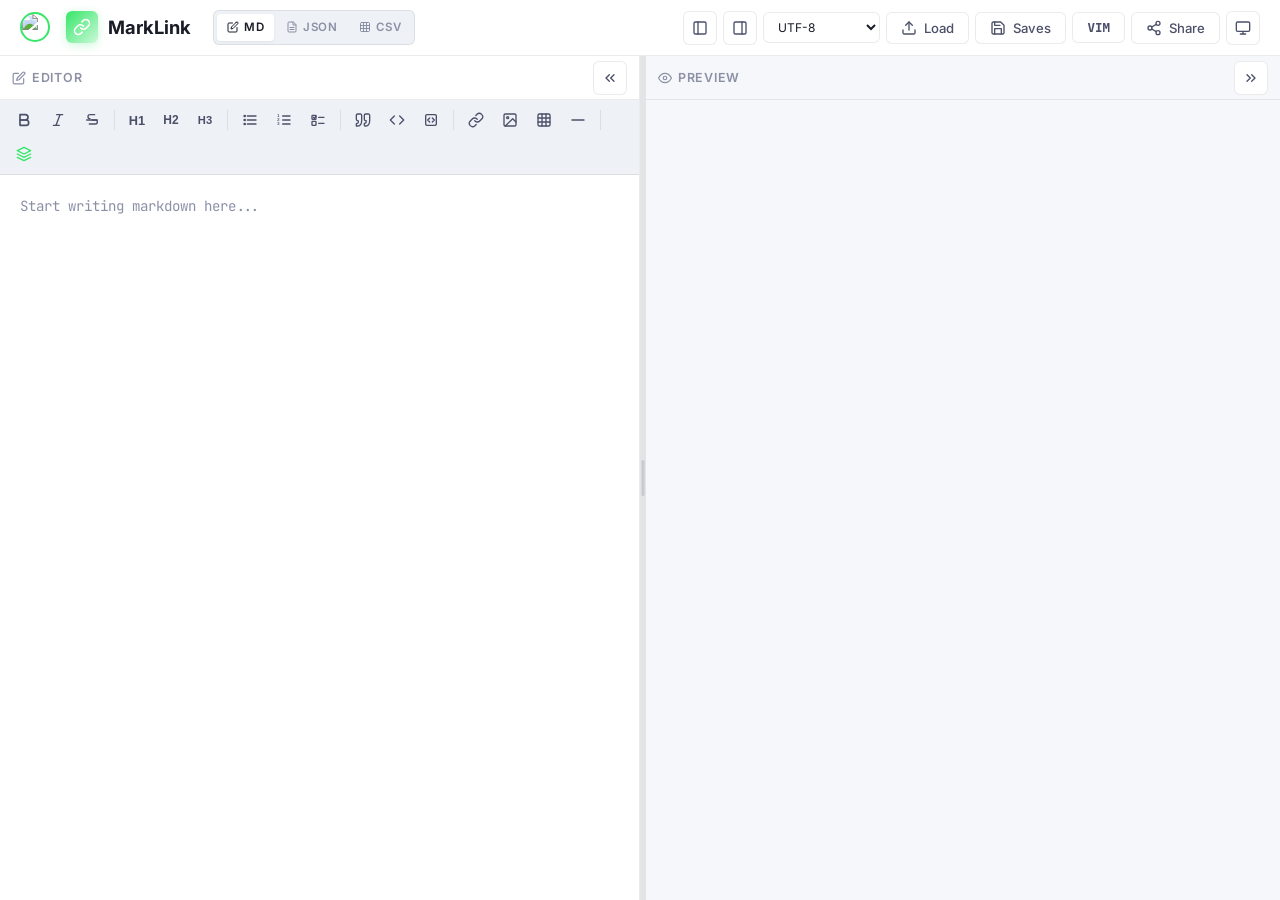
==== commit c195834a: "feat(theme): add distinct System icon and next-action aria-label/title Add a monitor-glyph .icon-sys" ====
--- a/index.html
+++ b/index.html
@@ -1 +1,284 @@
-<!DOCTYPE html><html><head><meta charSet="utf-8"/><meta name="viewport" content="width=device-width"/><meta name="next-head-count" content="2"/><link rel="preload" href="/marklink/_next/static/css/8faf93a12782bdc3.css" as="style"/><link rel="stylesheet" href="/marklink/_next/static/css/8faf93a12782bdc3.css" data-n-g=""/><noscript data-n-css=""></noscript><script defer="" nomodule="" src="/marklink/_next/static/chunks/polyfills-42372ed130431b0a.js"></script><script src="/marklink/_next/static/chunks/webpack-03344c62e0554143.js" defer=""></script><script src="/marklink/_next/static/chunks/framework-64ad27b21261a9ce.js" defer=""></script><script src="/marklink/_next/static/chunks/main-f0dcfa91b90e5a40.js" defer=""></script><script src="/marklink/_next/static/chunks/pages/_app-f1cbe9ea01f7f7f3.js" defer=""></script><script src="/marklink/_next/static/chunks/799-3a11dd31f04f12cf.js" defer=""></script><script src="/marklink/_next/static/chunks/441-4076965e3548ea13.js" defer=""></script><script src="/marklink/_next/static/chunks/475-b3efc3755c543064.js" defer=""></script><script src="/marklink/_next/static/chunks/pages/index-5fde80f7613ab3a2.js" defer=""></script><script src="/marklink/_next/static/Kz9PYiVxVQjhFyquRmwd1/_buildManifest.js" defer=""></script><script src="/marklink/_next/static/Kz9PYiVxVQjhFyquRmwd1/_ssgManifest.js" defer=""></script></head><body><div id="__next"><header class="header" id="header"><div class="logo"><a class="github-avatar" href="https://github.com/schmev91" target="_blank" rel="noopener noreferrer" title="@schmev91 on GitHub"><img src="https://github.com/schmev91.png" alt="schmev91" width="30" height="30"/></a><div class="logo-icon"><svg viewBox="0 0 24 24" width="18" height="18" fill="none" stroke="currentColor" stroke-width="2" stroke-linecap="round" stroke-linejoin="round"><path d="M10 13a5 5 0 0 0 7.54.54l3-3a5 5 0 0 0-7.07-7.07l-1.72 1.71"></path><path d="M14 11a5 5 0 0 0-7.54-.54l-3 3a5 5 0 0 0 7.07 7.07l1.71-1.71"></path></svg></div><span>MarkLink</span><div class="mode-switcher"><a class="mode-tab active" href="/marklink/">MD</a><a class="mode-tab " href="/marklink/json/">JSON</a><a class="mode-tab " href="/marklink/csv/">CSV</a></div></div><div class="header-actions"><button class="btn btn-icon collapse-btn" id="toggle-editor-btn" data-tooltip="Toggle Editor" aria-label="Toggle Editor"><svg viewBox="0 0 24 24" width="16" height="16" fill="none" stroke="currentColor" stroke-width="2" stroke-linecap="round" stroke-linejoin="round"><rect x="3" y="3" width="18" height="18" rx="2"></rect><line x1="9" y1="3" x2="9" y2="21"></line></svg></button><button class="btn btn-icon collapse-btn" id="toggle-preview-btn" data-tooltip="Toggle Preview" aria-label="Toggle Preview"><svg viewBox="0 0 24 24" width="16" height="16" fill="none" stroke="currentColor" stroke-width="2" stroke-linecap="round" stroke-linejoin="round"><rect x="3" y="3" width="18" height="18" rx="2"></rect><line x1="15" y1="3" x2="15" y2="21"></line></svg></button><button class="btn" id="load-file-btn" aria-label="Load File"><svg viewBox="0 0 24 24" width="16" height="16" fill="none" stroke="currentColor" stroke-width="2" stroke-linecap="round" stroke-linejoin="round"><path d="M21 15v4a2 2 0 0 1-2 2H5a2 2 0 0 1-2-2v-4"></path><polyline points="17 8 12 3 7 8"></polyline><line x1="12" y1="3" x2="12" y2="15"></line></svg><span class="btn-label-mobile-hide">Load</span></button><input type="file" id="file-input" style="display:none"/><button class="btn" id="saves-btn" aria-label="Saved documents"><svg viewBox="0 0 24 24" width="16" height="16" fill="none" stroke="currentColor" stroke-width="2" stroke-linecap="round" stroke-linejoin="round"><path d="M19 21H5a2 2 0 0 1-2-2V5a2 2 0 0 1 2-2h11l5 5v11a2 2 0 0 1-2 2z"></path><polyline points="17 21 17 13 7 13 7 21"></polyline><polyline points="7 3 7 8 15 8"></polyline></svg><span class="btn-label-mobile-hide">Saves</span></button><button class="btn" id="vim-toggle-btn" aria-label="Toggle VIM mode"><span style="font-family:ui-monospace, monospace;font-weight:700;font-size:0.78rem">VIM</span></button><button class="btn" id="share-btn" aria-label="Share"><svg viewBox="0 0 24 24" width="16" height="16" fill="none" stroke="currentColor" stroke-width="2" stroke-linecap="round" stroke-linejoin="round"><circle cx="18" cy="5" r="3"></circle><circle cx="6" cy="12" r="3"></circle><circle cx="18" cy="19" r="3"></circle><line x1="8.59" y1="13.51" x2="15.42" y2="17.49"></line><line x1="15.41" y1="6.51" x2="8.59" y2="10.49"></line></svg><span class="btn-label-mobile-hide">Share</span></button><button class="btn btn-icon" id="theme-toggle-btn" aria-label="Toggle Theme"><svg class="icon-sun" viewBox="0 0 24 24" width="16" height="16" fill="none" stroke="currentColor" stroke-width="2" stroke-linecap="round" stroke-linejoin="round"><circle cx="12" cy="12" r="5"></circle><line x1="12" y1="1" x2="12" y2="3"></line><line x1="12" y1="21" x2="12" y2="23"></line><line x1="4.22" y1="4.22" x2="5.64" y2="5.64"></line><line x1="18.36" y1="18.36" x2="19.78" y2="19.78"></line><line x1="1" y1="12" x2="3" y2="12"></line><line x1="21" y1="12" x2="23" y2="12"></line><line x1="4.22" y1="19.78" x2="5.64" y2="18.36"></line><line x1="18.36" y1="5.64" x2="19.78" y2="4.22"></line></svg><svg class="icon-moon" viewBox="0 0 24 24" width="16" height="16" fill="none" stroke="currentColor" stroke-width="2" stroke-linecap="round" stroke-linejoin="round" style="display:none"><path d="M21 12.79A9 9 0 1 1 11.21 3 7 7 0 0 0 21 12.79z"></path></svg></button></div></header><main class="main-container" id="main-container"><div class="editor-panel " id="editor-panel" style="width:50%"><div class="panel-header"><span class="panel-title"><svg viewBox="0 0 24 24" fill="none" stroke="currentColor" stroke-width="2"><path d="M11 4H4a2 2 0 0 0-2 2v14a2 2 0 0 0 2 2h14a2 2 0 0 0 2-2v-7"></path><path d="M18.5 2.5a2.121 2.121 0 0 1 3 3L12 15l-4 1 1-4 9.5-9.5z"></path></svg>Editor</span></div><div id="toolbar" class="toolbar"><button class="toolbar-btn" data-action="bold" title="Bold" type="button" aria-label="Bold">𝐁</button><button class="toolbar-btn" data-action="italic" title="Italic" type="button" aria-label="Italic">𝐈</button><button class="toolbar-btn" data-action="strikethrough" title="Strikethrough" type="button" aria-label="Strikethrough">𝐒̶</button><button class="toolbar-btn" data-action="h1" title="H1" type="button" aria-label="H1">H₁</button><button class="toolbar-btn" data-action="h2" title="H2" type="button" aria-label="H2">H₂</button><button class="toolbar-btn" data-action="h3" title="H3" type="button" aria-label="H3">H₃</button><button class="toolbar-btn" data-action="ul" title="List" type="button" aria-label="List">◦</button><button class="toolbar-btn" data-action="ol" title="Numbered" type="button" aria-label="Numbered">1.</button><button class="toolbar-btn" data-action="checklist" title="Checklist" type="button" aria-label="Checklist">☐</button><button class="toolbar-btn" data-action="code" title="Code" type="button" aria-label="Code">&lt;&gt;</button><button class="toolbar-btn" data-action="codeblock" title="Code Block" type="button" aria-label="Code Block">{}</button><button class="toolbar-btn" data-action="quote" title="Quote" type="button" aria-label="Quote">&quot;</button><button class="toolbar-btn" data-action="link" title="Link" type="button" aria-label="Link">🔗</button><button class="toolbar-btn" data-action="image" title="Image" type="button" aria-label="Image">🖼</button><button class="toolbar-btn" data-action="table" title="Table" type="button" aria-label="Table">⊞</button><button class="toolbar-btn" data-action="hr" title="HR" type="button" aria-label="HR">—</button><button class="toolbar-btn" data-action="mermaid" title="Mermaid" type="button" aria-label="Mermaid">📊</button></div><textarea id="editor" class="editor-textarea" placeholder="Start writing markdown here..." spellcheck="false" aria-label="Markdown Editor"></textarea></div><div class="splitter " id="splitter" role="separator" aria-label="Resize panels"></div><div class="preview-panel " id="preview-panel" style="width:50%"><div class="panel-header"><span class="panel-title"><svg viewBox="0 0 24 24" fill="none" stroke="currentColor" stroke-width="2"><path d="M1 12s4-8 11-8 11 8 11 8-4 8-11 8-11-8-11-8z"></path><circle cx="12" cy="12" r="3"></circle></svg>Preview</span></div><div id="preview-content" class="preview-content"><p>Preview will appear here</p></div></div></main><div id="toast" class="toast "><div id="toast-message" class="toast-message"></div></div></div><script id="__NEXT_DATA__" type="application/json">{"props":{"pageProps":{}},"page":"/","query":{},"buildId":"Kz9PYiVxVQjhFyquRmwd1","assetPrefix":"/marklink","nextExport":true,"autoExport":true,"isFallback":false,"scriptLoader":[]}</script></body></html>+<!DOCTYPE html>
+<html lang="en" data-theme="dark">
+<head>
+  <meta charset="UTF-8">
+  <meta name="viewport" content="width=device-width, initial-scale=1.0">
+  <meta name="description" content="MarkLink — A beautiful Markdown editor with live preview, Mermaid diagram support, syntax highlighting, and shareable links.">
+  <title>MarkLink — Markdown + Mermaid Viewer</title>
+
+  <!-- Styles -->
+  <link rel="stylesheet" href="css/style.css">
+
+  <!-- highlight.js theme (GitHub-style, supports both light/dark) -->
+  <link id="hljs-theme-light" rel="stylesheet" href="https://cdnjs.cloudflare.com/ajax/libs/highlight.js/11.9.0/styles/github.min.css" disabled>
+  <link id="hljs-theme-dark" rel="stylesheet" href="https://cdnjs.cloudflare.com/ajax/libs/highlight.js/11.9.0/styles/github-dark.min.css">
+
+  <!-- Favicon (inline SVG) -->
+  <link rel="icon" href="data:image/svg+xml,<svg xmlns='http://www.w3.org/2000/svg' viewBox='0 0 100 100'><text y='.9em' font-size='90'>🔗</text></svg>">
+</head>
+<body>
+  <!-- ===== Header ===== -->
+  <header class="header" id="header">
+    <div class="logo">
+      <a class="github-avatar" href="https://github.com/schmev91" target="_blank" rel="noopener noreferrer" title="@schmev91 on GitHub">
+        <img src="https://github.com/schmev91.png" alt="schmev91" width="30" height="30">
+      </a>
+      <div class="logo-icon">
+        <svg viewBox="0 0 24 24" width="18" height="18" fill="none" stroke="currentColor" stroke-width="2" stroke-linecap="round" stroke-linejoin="round">
+          <path d="M10 13a5 5 0 0 0 7.54.54l3-3a5 5 0 0 0-7.07-7.07l-1.72 1.71"/>
+          <path d="M14 11a5 5 0 0 0-7.54-.54l-3 3a5 5 0 0 0 7.07 7.07l1.71-1.71"/>
+        </svg>
+      </div>
+      <span>MarkLink</span>
+      <!-- Mode switcher -->
+      <div class="mode-switcher">
+        <a href="index.html" class="mode-tab active" id="mode-markdown">
+          <svg viewBox="0 0 24 24" width="14" height="14" fill="none" stroke="currentColor" stroke-width="2" stroke-linecap="round" stroke-linejoin="round">
+            <path d="M11 4H4a2 2 0 0 0-2 2v14a2 2 0 0 0 2 2h14a2 2 0 0 0 2-2v-7"/>
+            <path d="M18.5 2.5a2.121 2.121 0 0 1 3 3L12 15l-4 1 1-4 9.5-9.5z"/>
+          </svg>
+          MD
+        </a>
+        <a href="json.html" class="mode-tab" id="mode-json">
+          <svg viewBox="0 0 24 24" width="14" height="14" fill="none" stroke="currentColor" stroke-width="2" stroke-linecap="round" stroke-linejoin="round">
+            <path d="M14 2H6a2 2 0 0 0-2 2v16a2 2 0 0 0 2 2h12a2 2 0 0 0 2-2V8z"/>
+            <polyline points="14 2 14 8 20 8"/>
+            <line x1="16" y1="13" x2="8" y2="13"/>
+            <line x1="16" y1="17" x2="8" y2="17"/>
+          </svg>
+          JSON
+        </a>
+        <a href="csv.html" class="mode-tab" id="mode-csv">
+          <svg viewBox="0 0 24 24" width="14" height="14" fill="none" stroke="currentColor" stroke-width="2" stroke-linecap="round" stroke-linejoin="round">
+            <rect x="3" y="3" width="18" height="18" rx="2"/>
+            <line x1="3" y1="9" x2="21" y2="9"/>
+            <line x1="3" y1="15" x2="21" y2="15"/>
+            <line x1="9" y1="3" x2="9" y2="21"/>
+            <line x1="15" y1="3" x2="15" y2="21"/>
+          </svg>
+          CSV
+        </a>
+      </div>
+    </div>
+    <div class="header-actions">
+      <button class="btn btn-icon collapse-btn" id="toggle-editor-btn" data-tooltip="Toggle Editor" aria-label="Toggle Editor">
+        <svg viewBox="0 0 24 24" width="16" height="16" fill="none" stroke="currentColor" stroke-width="2" stroke-linecap="round" stroke-linejoin="round">
+          <rect x="3" y="3" width="18" height="18" rx="2"/>
+          <line x1="9" y1="3" x2="9" y2="21"/>
+        </svg>
+      </button>
+      <button class="btn btn-icon collapse-btn" id="toggle-preview-btn" data-tooltip="Toggle Preview" aria-label="Toggle Preview">
+        <svg viewBox="0 0 24 24" width="16" height="16" fill="none" stroke="currentColor" stroke-width="2" stroke-linecap="round" stroke-linejoin="round">
+          <rect x="3" y="3" width="18" height="18" rx="2"/>
+          <line x1="15" y1="3" x2="15" y2="21"/>
+        </svg>
+      </button>
+      <div class="encoding-selector">
+        <select id="encoding-select" aria-label="File Encoding">
+          <option value="UTF-8">UTF-8</option>
+          <option value="Shift_JIS">Shift-JIS</option>
+          <option value="EUC-JP">EUC-JP</option>
+          <option value="ISO-2022-JP">ISO-2022-JP</option>
+        </select>
+      </div>
+      <button class="btn" id="load-file-btn" aria-label="Load File">
+        <svg viewBox="0 0 24 24" width="16" height="16" fill="none" stroke="currentColor" stroke-width="2" stroke-linecap="round" stroke-linejoin="round">
+          <path d="M21 15v4a2 2 0 0 1-2 2H5a2 2 0 0 1-2-2v-4"/>
+          <polyline points="17 8 12 3 7 8"/>
+          <line x1="12" y1="3" x2="12" y2="15"/>
+        </svg>
+        <span class="btn-label-mobile-hide">Load</span>
+      </button>
+      <input type="file" id="file-input" accept=".md,.markdown,.txt" style="display: none;">
+      <button class="btn" id="saves-btn" aria-label="Saved documents">
+        <svg viewBox="0 0 24 24" width="16" height="16" fill="none" stroke="currentColor" stroke-width="2" stroke-linecap="round" stroke-linejoin="round">
+          <path d="M19 21H5a2 2 0 0 1-2-2V5a2 2 0 0 1 2-2h11l5 5v11a2 2 0 0 1-2 2z"/>
+          <polyline points="17 21 17 13 7 13 7 21"/>
+          <polyline points="7 3 7 8 15 8"/>
+        </svg>
+        <span class="btn-label-mobile-hide">Saves</span>
+      </button>
+      <button class="btn" id="vim-toggle-btn" aria-label="Toggle VIM mode">
+        <span style="font-family: ui-monospace, monospace; font-weight: 700; font-size: 0.78rem;">VIM</span>
+      </button>
+      <span class="vim-mode-indicator" id="vim-mode-indicator" data-vim-mode="normal" aria-live="polite">NORMAL</span>
+      <button class="btn" id="share-btn" aria-label="Share">
+        <svg viewBox="0 0 24 24" width="16" height="16" fill="none" stroke="currentColor" stroke-width="2" stroke-linecap="round" stroke-linejoin="round">
+          <circle cx="18" cy="5" r="3"/>
+          <circle cx="6" cy="12" r="3"/>
+          <circle cx="18" cy="19" r="3"/>
+          <line x1="8.59" y1="13.51" x2="15.42" y2="17.49"/>
+          <line x1="15.41" y1="6.51" x2="8.59" y2="10.49"/>
+        </svg>
+        <span class="btn-label-mobile-hide">Share</span>
+      </button>
+      <button class="btn btn-icon" id="theme-toggle-btn" aria-label="Toggle Theme">
+        <!-- Sun icon (shown in dark mode) -->
+        <svg class="icon-sun" viewBox="0 0 24 24" width="16" height="16" fill="none" stroke="currentColor" stroke-width="2" stroke-linecap="round" stroke-linejoin="round">
+          <circle cx="12" cy="12" r="5"/>
+          <line x1="12" y1="1" x2="12" y2="3"/>
+          <line x1="12" y1="21" x2="12" y2="23"/>
+          <line x1="4.22" y1="4.22" x2="5.64" y2="5.64"/>
+          <line x1="18.36" y1="18.36" x2="19.78" y2="19.78"/>
+          <line x1="1" y1="12" x2="3" y2="12"/>
+          <line x1="21" y1="12" x2="23" y2="12"/>
+          <line x1="4.22" y1="19.78" x2="5.64" y2="18.36"/>
+          <line x1="18.36" y1="5.64" x2="19.78" y2="4.22"/>
+        </svg>
+        <!-- Moon icon (shown in light mode) -->
+        <svg class="icon-moon" viewBox="0 0 24 24" width="16" height="16" fill="none" stroke="currentColor" stroke-width="2" stroke-linecap="round" stroke-linejoin="round" style="display:none;">
+          <path d="M21 12.79A9 9 0 1 1 11.21 3 7 7 0 0 0 21 12.79z"/>
+        </svg>
+        <!-- System icon (shown when following OS preference) -->
+        <svg class="icon-system" viewBox="0 0 24 24" width="16" height="16" fill="none" stroke="currentColor" stroke-width="2" stroke-linecap="round" stroke-linejoin="round" style="display:none;">
+          <rect x="2" y="3" width="20" height="14" rx="2" ry="2"/>
+          <line x1="8" y1="21" x2="16" y2="21"/>
+          <line x1="12" y1="17" x2="12" y2="21"/>
+        </svg>
+      </button>
+    </div>
+  </header>
+
+  <!-- ===== Main Content ===== -->
+  <main class="main-container" id="main-container">
+    <!-- Editor Panel -->
+    <div class="editor-panel" id="editor-panel" style="width: 50%;">
+      <div class="panel-header">
+        <span class="panel-title">
+          <svg viewBox="0 0 24 24" fill="none" stroke="currentColor" stroke-width="2" stroke-linecap="round" stroke-linejoin="round">
+            <path d="M11 4H4a2 2 0 0 0-2 2v14a2 2 0 0 0 2 2h14a2 2 0 0 0 2-2v-7"/>
+            <path d="M18.5 2.5a2.121 2.121 0 0 1 3 3L12 15l-4 1 1-4 9.5-9.5z"/>
+          </svg>
+          Editor
+        </span>
+        <button class="btn btn-icon" id="collapse-editor-btn" data-tooltip="Hide Editor" aria-label="Hide Editor" style="padding: 4px;">
+          <svg viewBox="0 0 24 24" width="14" height="14" fill="none" stroke="currentColor" stroke-width="2" stroke-linecap="round" stroke-linejoin="round">
+            <polyline points="11 17 6 12 11 7"/>
+            <polyline points="18 17 13 12 18 7"/>
+          </svg>
+        </button>
+      </div>
+
+      <!-- Toolbar -->
+      <div class="toolbar" id="toolbar">
+        <button class="toolbar-btn" data-action="bold" data-tooltip="Bold (Ctrl+B)">
+          <svg viewBox="0 0 24 24" fill="none" stroke="currentColor" stroke-width="2.5" stroke-linecap="round" stroke-linejoin="round"><path d="M6 4h8a4 4 0 0 1 4 4 4 4 0 0 1-4 4H6z"/><path d="M6 12h9a4 4 0 0 1 4 4 4 4 0 0 1-4 4H6z"/></svg>
+        </button>
+        <button class="toolbar-btn" data-action="italic" data-tooltip="Italic (Ctrl+I)">
+          <svg viewBox="0 0 24 24" fill="none" stroke="currentColor" stroke-width="2" stroke-linecap="round" stroke-linejoin="round"><line x1="19" y1="4" x2="10" y2="4"/><line x1="14" y1="20" x2="5" y2="20"/><line x1="15" y1="4" x2="9" y2="20"/></svg>
+        </button>
+        <button class="toolbar-btn" data-action="strikethrough" data-tooltip="Strikethrough">
+          <svg viewBox="0 0 24 24" fill="none" stroke="currentColor" stroke-width="2" stroke-linecap="round" stroke-linejoin="round"><path d="M16 4H9a3 3 0 0 0-3 3c0 2 1.5 3 3 3"/><path d="M12 12h5c1.5 0 3 1 3 3a3 3 0 0 1-3 3H8"/><line x1="4" y1="12" x2="20" y2="12"/></svg>
+        </button>
+        <span class="toolbar-divider"></span>
+        <button class="toolbar-btn" data-action="h1" data-tooltip="Heading 1">
+          <span style="font-weight:700;font-size:0.8rem;">H1</span>
+        </button>
+        <button class="toolbar-btn" data-action="h2" data-tooltip="Heading 2">
+          <span style="font-weight:700;font-size:0.75rem;">H2</span>
+        </button>
+        <button class="toolbar-btn" data-action="h3" data-tooltip="Heading 3">
+          <span style="font-weight:700;font-size:0.7rem;">H3</span>
+        </button>
+        <span class="toolbar-divider"></span>
+        <button class="toolbar-btn" data-action="ul" data-tooltip="Unordered List">
+          <svg viewBox="0 0 24 24" fill="none" stroke="currentColor" stroke-width="2" stroke-linecap="round" stroke-linejoin="round"><line x1="8" y1="6" x2="21" y2="6"/><line x1="8" y1="12" x2="21" y2="12"/><line x1="8" y1="18" x2="21" y2="18"/><circle cx="4" cy="6" r="1" fill="currentColor"/><circle cx="4" cy="12" r="1" fill="currentColor"/><circle cx="4" cy="18" r="1" fill="currentColor"/></svg>
+        </button>
+        <button class="toolbar-btn" data-action="ol" data-tooltip="Ordered List">
+          <svg viewBox="0 0 24 24" fill="none" stroke="currentColor" stroke-width="2" stroke-linecap="round" stroke-linejoin="round"><line x1="10" y1="6" x2="21" y2="6"/><line x1="10" y1="12" x2="21" y2="12"/><line x1="10" y1="18" x2="21" y2="18"/><text x="2" y="8" font-size="6" fill="currentColor" stroke="none" font-weight="bold">1</text><text x="2" y="14" font-size="6" fill="currentColor" stroke="none" font-weight="bold">2</text><text x="2" y="20" font-size="6" fill="currentColor" stroke="none" font-weight="bold">3</text></svg>
+        </button>
+        <button class="toolbar-btn" data-action="checklist" data-tooltip="Task List">
+          <svg viewBox="0 0 24 24" fill="none" stroke="currentColor" stroke-width="2" stroke-linecap="round" stroke-linejoin="round"><rect x="3" y="5" width="6" height="6" rx="1"/><path d="M5 8l1.5 1.5L9 6"/><line x1="13" y1="8" x2="21" y2="8"/><rect x="3" y="14" width="6" height="6" rx="1"/><line x1="13" y1="17" x2="21" y2="17"/></svg>
+        </button>
+        <span class="toolbar-divider"></span>
+        <button class="toolbar-btn" data-action="quote" data-tooltip="Blockquote">
+          <svg viewBox="0 0 24 24" fill="none" stroke="currentColor" stroke-width="2" stroke-linecap="round" stroke-linejoin="round"><path d="M3 21c3 0 7-1 7-8V5c0-1.25-.756-2.017-2-2H4c-1.25 0-2 .75-2 1.972V11c0 1.25.75 2 2 2 1 0 1 0 1 1v1c0 1-1 2-2 2s-1 .008-1 1.031V21z"/><path d="M15 21c3 0 7-1 7-8V5c0-1.25-.757-2.017-2-2h-4c-1.25 0-2 .75-2 1.972V11c0 1.25.75 2 2 2h.75c0 2.25.25 4-2.75 4v3c0 .001 0 1 1 1z"/></svg>
+        </button>
+        <button class="toolbar-btn" data-action="code" data-tooltip="Inline Code">
+          <svg viewBox="0 0 24 24" fill="none" stroke="currentColor" stroke-width="2" stroke-linecap="round" stroke-linejoin="round"><polyline points="16 18 22 12 16 6"/><polyline points="8 6 2 12 8 18"/></svg>
+        </button>
+        <button class="toolbar-btn" data-action="codeblock" data-tooltip="Code Block">
+          <svg viewBox="0 0 24 24" fill="none" stroke="currentColor" stroke-width="2" stroke-linecap="round" stroke-linejoin="round"><rect x="4" y="4" width="16" height="16" rx="2"/><polyline points="10 9 7 12 10 15"/><polyline points="14 9 17 12 14 15"/></svg>
+        </button>
+        <span class="toolbar-divider"></span>
+        <button class="toolbar-btn" data-action="link" data-tooltip="Link">
+          <svg viewBox="0 0 24 24" fill="none" stroke="currentColor" stroke-width="2" stroke-linecap="round" stroke-linejoin="round"><path d="M10 13a5 5 0 0 0 7.54.54l3-3a5 5 0 0 0-7.07-7.07l-1.72 1.71"/><path d="M14 11a5 5 0 0 0-7.54-.54l-3 3a5 5 0 0 0 7.07 7.07l1.71-1.71"/></svg>
+        </button>
+        <button class="toolbar-btn" data-action="image" data-tooltip="Image">
+          <svg viewBox="0 0 24 24" fill="none" stroke="currentColor" stroke-width="2" stroke-linecap="round" stroke-linejoin="round"><rect x="3" y="3" width="18" height="18" rx="2"/><circle cx="8.5" cy="8.5" r="1.5"/><polyline points="21 15 16 10 5 21"/></svg>
+        </button>
+        <button class="toolbar-btn" data-action="table" data-tooltip="Table">
+          <svg viewBox="0 0 24 24" fill="none" stroke="currentColor" stroke-width="2" stroke-linecap="round" stroke-linejoin="round"><rect x="3" y="3" width="18" height="18" rx="2"/><line x1="3" y1="9" x2="21" y2="9"/><line x1="3" y1="15" x2="21" y2="15"/><line x1="9" y1="3" x2="9" y2="21"/><line x1="15" y1="3" x2="15" y2="21"/></svg>
+        </button>
+        <button class="toolbar-btn" data-action="hr" data-tooltip="Horizontal Rule">
+          <svg viewBox="0 0 24 24" fill="none" stroke="currentColor" stroke-width="2" stroke-linecap="round"><line x1="3" y1="12" x2="21" y2="12"/></svg>
+        </button>
+        <span class="toolbar-divider"></span>
+        <button class="toolbar-btn" data-action="mermaid" data-tooltip="Mermaid Diagram" style="color: var(--accent);">
+          <svg viewBox="0 0 24 24" fill="none" stroke="currentColor" stroke-width="2" stroke-linecap="round" stroke-linejoin="round"><path d="M12 2L2 7l10 5 10-5-10-5z"/><path d="M2 17l10 5 10-5"/><path d="M2 12l10 5 10-5"/></svg>
+        </button>
+      </div>
+
+      <!-- Textarea -->
+      <textarea
+        class="editor-textarea"
+        id="editor"
+        placeholder="Start writing markdown here..."
+        spellcheck="false"
+        aria-label="Markdown Editor"
+      ></textarea>
+    </div>
+
+    <!-- Splitter -->
+    <div class="splitter" id="splitter" role="separator" aria-label="Resize panels"></div>
+
+    <!-- Preview Panel -->
+    <div class="preview-panel" id="preview-panel">
+      <div class="panel-header">
+        <span class="panel-title">
+          <svg viewBox="0 0 24 24" fill="none" stroke="currentColor" stroke-width="2" stroke-linecap="round" stroke-linejoin="round">
+            <path d="M1 12s4-8 11-8 11 8 11 8-4 8-11 8-11-8-11-8z"/>
+            <circle cx="12" cy="12" r="3"/>
+          </svg>
+          Preview
+        </span>
+        <button class="btn btn-icon" id="collapse-preview-btn" data-tooltip="Hide Preview" aria-label="Hide Preview" style="padding: 4px;">
+          <svg viewBox="0 0 24 24" width="14" height="14" fill="none" stroke="currentColor" stroke-width="2" stroke-linecap="round" stroke-linejoin="round">
+            <polyline points="13 17 18 12 13 7"/>
+            <polyline points="6 17 11 12 6 7"/>
+          </svg>
+        </button>
+      </div>
+      <div class="preview-content" id="preview-content"></div>
+    </div>
+  </main>
+
+  <!-- Toast Notification -->
+  <div class="toast" id="toast">
+    <span class="toast-icon">
+      <svg viewBox="0 0 24 24" fill="none" stroke="currentColor" stroke-width="2" stroke-linecap="round" stroke-linejoin="round">
+        <path d="M22 11.08V12a10 10 0 1 1-5.93-9.14"/>
+        <polyline points="22 4 12 14.01 9 11.01"/>
+      </svg>
+    </span>
+    <span id="toast-message">Copied!</span>
+  </div>
+
+  <!-- ===== Dependencies (CDN) ===== -->
+  <script src="https://cdnjs.cloudflare.com/ajax/libs/marked/12.0.1/marked.min.js"></script>
+  <script src="https://cdnjs.cloudflare.com/ajax/libs/highlight.js/11.9.0/highlight.min.js"></script>
+  <script src="https://cdnjs.cloudflare.com/ajax/libs/mermaid/10.9.0/mermaid.min.js"></script>
+  <script src="https://cdnjs.cloudflare.com/ajax/libs/lz-string/1.5.0/lz-string.min.js"></script>
+
+  <!-- ===== Application Modules ===== -->
+  <script src="js/theme.js"></script>
+  <script src="js/splitter.js"></script>
+  <script src="js/editor.js"></script>
+  <script src="js/preview.js"></script>
+  <script src="js/share.js"></script>
+  <script src="js/storage.js"></script>
+  <script src="js/saves-ui.js"></script>
+  <script src="js/vim-mode.js"></script>
+  <script src="js/app.js"></script>
+</body>
+</html>
--- a/css/style.css
+++ b/css/style.css
@@ -0,0 +1,2397 @@
+/* ============================================
+   MarkLink — Design System & Styles
+   ============================================ */
+
+@import url('https://fonts.googleapis.com/css2?family=Inter:wght@400;500;600;700&family=JetBrains+Mono:wght@400;500&display=swap');
+
+/* ---- CSS Custom Properties ---- */
+:root {
+  /* Light Mode (default) */
+  --bg-primary: #f5f7fa;
+  --bg-secondary: #ffffff;
+  --bg-tertiary: #eef1f6;
+  --bg-elevated: rgba(255, 255, 255, 0.85);
+  --bg-hover: rgba(53, 230, 104, 0.08);
+
+  --text-primary: #1a1d27;
+  --text-secondary: #4b5068;
+  --text-tertiary: #8b90a5;
+  --text-accent: var(--accent);
+
+  --border-color: rgba(0, 0, 0, 0.08);
+  --border-strong: rgba(0, 0, 0, 0.15);
+  --shadow-sm: 0 1px 3px rgba(0, 0, 0, 0.06);
+  --shadow-md: 0 4px 16px rgba(0, 0, 0, 0.08);
+  --shadow-lg: 0 8px 32px rgba(0, 0, 0, 0.1);
+
+  --accent: #35e668;
+  --accent-hover: #2dd45a;
+  --accent-subtle: rgba(53, 230, 104, 0.12);
+  --accent-glow: rgba(53, 230, 104, 0.25);
+
+  --success: #22c55e;
+  --warning: #f59e0b;
+  --error: #ef4444;
+
+  --radius-sm: 6px;
+  --radius-md: 10px;
+  --radius-lg: 16px;
+  --radius-xl: 20px;
+
+  --transition-fast: 150ms cubic-bezier(0.4, 0, 0.2, 1);
+  --transition-normal: 250ms cubic-bezier(0.4, 0, 0.2, 1);
+  --transition-slow: 400ms cubic-bezier(0.4, 0, 0.2, 1);
+
+  --header-height: 56px;
+  --toolbar-height: 44px;
+  --splitter-width: 6px;
+
+  /* Code block */
+  --code-bg: #f1f3f8;
+  --code-text: #e34462;
+
+  /* Scrollbar */
+  --scrollbar-track: transparent;
+  --scrollbar-thumb: rgba(0, 0, 0, 0.15);
+  --scrollbar-thumb-hover: rgba(0, 0, 0, 0.25);
+}
+
+[data-theme="dark"] {
+  --bg-primary: #0f1117;
+  --bg-secondary: #181a24;
+  --bg-tertiary: #1e2030;
+  --bg-elevated: rgba(24, 26, 36, 0.9);
+  --bg-hover: rgba(53, 230, 104, 0.12);
+
+  --text-primary: #e4e6f0;
+  --text-secondary: #9da2bb;
+  --text-tertiary: #5f6480;
+  --text-accent: var(--accent);
+
+  --border-color: rgba(255, 255, 255, 0.06);
+  --border-strong: rgba(255, 255, 255, 0.12);
+  --shadow-sm: 0 1px 3px rgba(0, 0, 0, 0.3);
+  --shadow-md: 0 4px 16px rgba(0, 0, 0, 0.4);
+  --shadow-lg: 0 8px 32px rgba(0, 0, 0, 0.5);
+
+  --accent: #35e668;
+  --accent-hover: #2dd45a;
+  --accent-subtle: rgba(53, 230, 104, 0.15);
+  --accent-glow: rgba(53, 230, 104, 0.3);
+
+  --code-bg: #1e2030;
+  --code-text: #f0738a;
+
+  --scrollbar-thumb: rgba(255, 255, 255, 0.12);
+  --scrollbar-thumb-hover: rgba(255, 255, 255, 0.22);
+}
+
+/* ---- Reset & Base ---- */
+*, *::before, *::after {
+  margin: 0;
+  padding: 0;
+  box-sizing: border-box;
+}
+
+html {
+  font-size: 16px;
+  -webkit-font-smoothing: antialiased;
+  -moz-osx-font-smoothing: grayscale;
+}
+
+body {
+  font-family: 'Inter', -apple-system, BlinkMacSystemFont, 'Segoe UI', sans-serif;
+  background: var(--bg-primary);
+  color: var(--text-primary);
+  line-height: 1.6;
+  overflow: hidden;
+  height: 100vh;
+  transition: background var(--transition-normal), color var(--transition-normal);
+}
+
+/* ---- Scrollbar ---- */
+::-webkit-scrollbar {
+  width: 7px;
+  height: 7px;
+}
+
+::-webkit-scrollbar-track {
+  background: var(--scrollbar-track);
+}
+
+::-webkit-scrollbar-thumb {
+  background: var(--scrollbar-thumb);
+  border-radius: 10px;
+}
+
+::-webkit-scrollbar-thumb:hover {
+  background: var(--scrollbar-thumb-hover);
+}
+
+/* ---- Header ---- */
+.header {
+  height: var(--header-height);
+  display: flex;
+  align-items: center;
+  justify-content: space-between;
+  padding: 0 20px;
+  background: var(--bg-secondary);
+  border-bottom: 1px solid var(--border-color);
+  backdrop-filter: blur(12px);
+  position: sticky;
+  top: 0;
+  z-index: 100;
+  transition: background var(--transition-normal), border-color var(--transition-normal);
+}
+
+.logo {
+  display: flex;
+  align-items: center;
+  gap: 10px;
+  font-weight: 700;
+  font-size: 1.15rem;
+  color: var(--text-primary);
+  user-select: none;
+}
+
+.logo-icon {
+  width: 32px;
+  height: 32px;
+  background: linear-gradient(135deg, var(--accent), var(--accent-glow));
+  border-radius: var(--radius-sm);
+  display: flex;
+  align-items: center;
+  justify-content: center;
+  color: #fff;
+  font-size: 16px;
+  box-shadow: 0 2px 8px var(--accent-glow);
+  transition: background var(--transition-normal), box-shadow var(--transition-normal);
+}
+
+/* GitHub avatar */
+.github-avatar {
+  display: flex;
+  align-items: center;
+  text-decoration: none;
+  margin-right: 6px;
+  transition: transform var(--transition-fast), opacity var(--transition-fast);
+}
+
+.github-avatar:hover {
+  transform: scale(1.08);
+  opacity: 0.85;
+}
+
+.github-avatar img {
+  width: 30px;
+  height: 30px;
+  border-radius: 50%;
+  border: 2px solid var(--accent);
+  transition: border-color var(--transition-normal);
+}
+
+.header-actions {
+  display: flex;
+  align-items: center;
+  gap: 6px;
+}
+
+/* ---- Buttons ---- */
+.btn {
+  display: inline-flex;
+  align-items: center;
+  justify-content: center;
+  gap: 7px;
+  padding: 7px 14px;
+  border: 1px solid var(--border-color);
+  border-radius: var(--radius-sm);
+  background: var(--bg-secondary);
+  color: var(--text-secondary);
+  font-family: inherit;
+  font-size: 0.82rem;
+  font-weight: 500;
+  cursor: pointer;
+  transition: all var(--transition-fast);
+  white-space: nowrap;
+  user-select: none;
+}
+
+.btn:hover {
+  background: var(--bg-hover);
+  color: var(--text-accent);
+  border-color: var(--accent-subtle);
+}
+
+.btn:active {
+  transform: scale(0.97);
+}
+
+.btn-icon {
+  padding: 7px;
+  min-width: 34px;
+  min-height: 34px;
+}
+
+.btn-accent {
+  background: var(--accent);
+  color: #fff;
+  border-color: transparent;
+  box-shadow: 0 2px 8px var(--accent-glow);
+}
+
+.btn-accent:hover {
+  background: var(--accent-hover);
+  color: #fff;
+  border-color: transparent;
+  box-shadow: 0 4px 16px var(--accent-glow);
+}
+
+.btn svg, .btn i {
+  width: 16px;
+  height: 16px;
+  flex-shrink: 0;
+}
+
+/* ---- Main Layout ---- */
+.main-container {
+  display: flex;
+  height: calc(100vh - var(--header-height));
+  position: relative;
+}
+
+/* ---- Editor Panel ---- */
+.editor-panel {
+  display: flex;
+  flex-direction: column;
+  min-width: 0;
+  background: var(--bg-secondary);
+  border-right: 1px solid var(--border-color);
+  transition: background var(--transition-normal), border-color var(--transition-normal);
+  position: relative;
+}
+
+.editor-panel.collapsed {
+  width: 0 !important;
+  min-width: 0 !important;
+  overflow: hidden;
+  border-right: none;
+}
+
+/* Panel header */
+.panel-header {
+  height: var(--toolbar-height);
+  display: flex;
+  align-items: center;
+  justify-content: space-between;
+  padding: 0 12px;
+  border-bottom: 1px solid var(--border-color);
+  flex-shrink: 0;
+}
+
+.panel-title {
+  font-size: 0.78rem;
+  font-weight: 600;
+  text-transform: uppercase;
+  letter-spacing: 0.06em;
+  color: var(--text-tertiary);
+  display: flex;
+  align-items: center;
+  gap: 6px;
+}
+
+.panel-title svg {
+  width: 14px;
+  height: 14px;
+}
+
+/* ---- Toolbar ---- */
+.toolbar {
+  display: flex;
+  align-items: center;
+  padding: 4px 8px;
+  gap: 2px;
+  border-bottom: 1px solid var(--border-color);
+  flex-shrink: 0;
+  flex-wrap: wrap;
+  background: var(--bg-tertiary);
+  transition: background var(--transition-normal);
+}
+
+.toolbar-btn {
+  display: inline-flex;
+  align-items: center;
+  justify-content: center;
+  width: 32px;
+  height: 32px;
+  border: none;
+  border-radius: var(--radius-sm);
+  background: transparent;
+  color: var(--text-secondary);
+  cursor: pointer;
+  font-size: 0.85rem;
+  transition: all var(--transition-fast);
+  position: relative;
+}
+
+.toolbar-btn:hover {
+  background: var(--bg-hover);
+  color: var(--text-accent);
+}
+
+.toolbar-btn:active {
+  transform: scale(0.92);
+}
+
+.toolbar-btn svg {
+  width: 16px;
+  height: 16px;
+}
+
+.toolbar-divider {
+  width: 1px;
+  height: 20px;
+  background: var(--border-color);
+  margin: 0 4px;
+  flex-shrink: 0;
+}
+
+/* Tooltip */
+.toolbar-btn::after {
+  content: attr(data-tooltip);
+  position: absolute;
+  bottom: calc(100% + 6px);
+  left: 50%;
+  transform: translateX(-50%) translateY(4px);
+  padding: 4px 8px;
+  background: var(--text-primary);
+  color: var(--bg-primary);
+  font-size: 0.7rem;
+  border-radius: 4px;
+  white-space: nowrap;
+  opacity: 0;
+  pointer-events: none;
+  transition: all var(--transition-fast);
+  z-index: 200;
+}
+
+.toolbar-btn:hover::after {
+  opacity: 1;
+  transform: translateX(-50%) translateY(0);
+}
+
+/* ---- Textarea ---- */
+.editor-textarea {
+  flex: 1;
+  width: 100%;
+  padding: 20px;
+  border: none;
+  outline: none;
+  resize: none;
+  background: var(--bg-secondary);
+  color: var(--text-primary);
+  font-family: 'JetBrains Mono', 'Fira Code', monospace;
+  font-size: 0.88rem;
+  line-height: 1.7;
+  tab-size: 2;
+  transition: background var(--transition-normal), color var(--transition-normal);
+}
+
+.editor-textarea::placeholder {
+  color: var(--text-tertiary);
+}
+
+/* ---- Splitter ---- */
+.splitter {
+  width: var(--splitter-width);
+  cursor: col-resize;
+  background: var(--border-color);
+  position: relative;
+  flex-shrink: 0;
+  z-index: 10;
+  transition: background var(--transition-fast);
+}
+
+.splitter::after {
+  content: '';
+  position: absolute;
+  top: 50%;
+  left: 50%;
+  transform: translate(-50%, -50%);
+  width: 3px;
+  height: 36px;
+  border-radius: 3px;
+  background: var(--text-tertiary);
+  opacity: 0.3;
+  transition: opacity var(--transition-fast), height var(--transition-fast);
+}
+
+.splitter:hover {
+  background: var(--accent-subtle);
+}
+
+.splitter:hover::after {
+  opacity: 0.6;
+  height: 48px;
+}
+
+.splitter.dragging {
+  background: var(--accent);
+}
+
+.splitter.dragging::after {
+  opacity: 0;
+}
+
+/* ---- Preview Panel ---- */
+.preview-panel {
+  flex: 1;
+  display: flex;
+  flex-direction: column;
+  min-width: 0;
+  background: var(--bg-primary);
+  transition: background var(--transition-normal);
+  position: relative;
+}
+
+.preview-panel.collapsed {
+  width: 0 !important;
+  flex: none !important;
+  min-width: 0 !important;
+  overflow: hidden;
+}
+
+.preview-content {
+  flex: 1;
+  overflow-y: auto;
+  padding: 28px 36px;
+  scroll-behavior: smooth;
+}
+
+/* ---- Markdown Preview Styles ---- */
+.preview-content h1,
+.preview-content h2,
+.preview-content h3,
+.preview-content h4,
+.preview-content h5,
+.preview-content h6 {
+  margin-top: 1.6em;
+  margin-bottom: 0.6em;
+  font-weight: 700;
+  line-height: 1.3;
+  color: var(--text-primary);
+}
+
+.preview-content h1 {
+  font-size: 2em;
+  padding-bottom: 0.3em;
+  border-bottom: 2px solid var(--border-color);
+}
+
+.preview-content h2 {
+  font-size: 1.55em;
+  padding-bottom: 0.25em;
+  border-bottom: 1px solid var(--border-color);
+}
+
+.preview-content h3 { font-size: 1.3em; }
+.preview-content h4 { font-size: 1.1em; }
+.preview-content h5 { font-size: 1em; }
+.preview-content h6 { font-size: 0.9em; color: var(--text-secondary); }
+
+.preview-content p {
+  margin-bottom: 1em;
+}
+
+.preview-content a {
+  color: var(--text-accent);
+  text-decoration: none;
+  border-bottom: 1px solid transparent;
+  transition: border-color var(--transition-fast);
+}
+
+.preview-content a:hover {
+  border-bottom-color: var(--text-accent);
+}
+
+.preview-content strong {
+  font-weight: 700;
+  color: var(--text-primary);
+}
+
+.preview-content em {
+  font-style: italic;
+}
+
+.preview-content blockquote {
+  margin: 1em 0;
+  padding: 12px 20px;
+  border-left: 4px solid var(--accent);
+  background: var(--accent-subtle);
+  border-radius: 0 var(--radius-sm) var(--radius-sm) 0;
+  color: var(--text-secondary);
+}
+
+.preview-content blockquote p:last-child {
+  margin-bottom: 0;
+}
+
+/* Inline code */
+.preview-content code:not(pre code) {
+  padding: 2px 6px;
+  background: var(--code-bg);
+  color: var(--code-text);
+  border-radius: 4px;
+  font-family: 'JetBrains Mono', monospace;
+  font-size: 0.85em;
+}
+
+/* Code blocks */
+.preview-content pre {
+  margin: 1em 0;
+  padding: 16px 20px;
+  background: var(--code-bg);
+  border-radius: var(--radius-md);
+  overflow-x: auto;
+  position: relative;
+  border: 1px solid var(--border-color);
+}
+
+.preview-content pre code {
+  font-family: 'JetBrains Mono', monospace;
+  font-size: 0.84rem;
+  line-height: 1.6;
+  color: var(--text-primary);
+}
+
+/* Code block language label */
+.preview-content pre[data-lang]::before {
+  content: attr(data-lang);
+  position: absolute;
+  top: 8px;
+  right: 12px;
+  font-size: 0.68rem;
+  text-transform: uppercase;
+  letter-spacing: 0.06em;
+  color: var(--text-tertiary);
+  font-family: 'Inter', sans-serif;
+  font-weight: 600;
+}
+
+.preview-content ul,
+.preview-content ol {
+  margin: 0.8em 0;
+  padding-left: 2em;
+}
+
+.preview-content li {
+  margin-bottom: 0.3em;
+}
+
+.preview-content li > ul,
+.preview-content li > ol {
+  margin: 0.2em 0;
+}
+
+.preview-content hr {
+  margin: 2em 0;
+  border: none;
+  border-top: 2px solid var(--border-color);
+}
+
+.preview-content img {
+  max-width: 100%;
+  height: auto;
+  border-radius: var(--radius-md);
+  margin: 1em 0;
+}
+
+.preview-content table {
+  width: 100%;
+  border-collapse: collapse;
+  margin: 1em 0;
+  font-size: 0.9em;
+}
+
+.preview-content th,
+.preview-content td {
+  padding: 10px 14px;
+  text-align: left;
+  border: 1px solid var(--border-color);
+}
+
+.preview-content th {
+  background: var(--bg-tertiary);
+  font-weight: 600;
+}
+
+.preview-content tr:nth-child(even) {
+  background: var(--bg-tertiary);
+}
+
+/* Task lists */
+.preview-content input[type="checkbox"] {
+  margin-right: 6px;
+  accent-color: var(--accent);
+}
+
+/* Mermaid diagram container */
+.mermaid-container {
+  margin: 1.2em 0;
+  padding: 20px;
+  background: var(--bg-secondary);
+  border: 1px solid var(--border-color);
+  border-radius: var(--radius-md);
+  overflow-x: auto;
+  text-align: center;
+}
+
+.mermaid-container svg {
+  max-width: 100%;
+  height: auto;
+}
+
+.mermaid-error {
+  color: var(--error);
+  font-size: 0.85rem;
+  padding: 12px;
+  background: rgba(239, 68, 68, 0.08);
+  border-radius: var(--radius-sm);
+  border: 1px solid rgba(239, 68, 68, 0.2);
+}
+
+/* ---- Toast ---- */
+.toast {
+  position: fixed;
+  bottom: 24px;
+  right: 24px;
+  padding: 12px 20px;
+  background: var(--bg-elevated);
+  color: var(--text-primary);
+  border: 1px solid var(--border-color);
+  border-radius: var(--radius-md);
+  box-shadow: var(--shadow-lg);
+  backdrop-filter: blur(16px);
+  font-size: 0.85rem;
+  font-weight: 500;
+  display: flex;
+  align-items: center;
+  gap: 8px;
+  z-index: 1000;
+  opacity: 0;
+  transform: translateY(12px);
+  transition: all var(--transition-normal);
+  pointer-events: none;
+}
+
+.toast.visible {
+  opacity: 1;
+  transform: translateY(0);
+  pointer-events: auto;
+}
+
+.toast-icon {
+  color: var(--success);
+  display: flex;
+}
+
+.toast-icon svg {
+  width: 18px;
+  height: 18px;
+}
+
+/* ---- Panel Toggle Buttons ---- */
+.collapse-btn {
+  display: inline-flex;
+}
+
+.collapse-btn.active {
+  background: var(--accent-subtle);
+  color: var(--text-accent);
+  border-color: var(--accent-subtle);
+}
+
+/* Splitter restore hint when a panel is collapsed */
+.splitter.has-collapsed {
+  cursor: pointer;
+  background: var(--accent-subtle);
+  width: 8px;
+}
+
+.splitter.has-collapsed::after {
+  opacity: 0.7;
+  background: var(--accent);
+  height: 48px;
+  width: 4px;
+  animation: pulse-glow 2s ease-in-out infinite;
+}
+
+@keyframes pulse-glow {
+  0%, 100% { opacity: 0.4; }
+  50% { opacity: 0.8; }
+}
+
+/* ---- Responsive ---- */
+@media (max-width: 768px) {
+  .header {
+    padding: 0 12px;
+  }
+
+  .main-container {
+    flex-direction: column;
+  }
+
+  .editor-panel {
+    border-right: none;
+    border-bottom: 1px solid var(--border-color);
+  }
+
+  .editor-panel:not(.collapsed) {
+    width: 100% !important;
+    height: 45%;
+  }
+
+  .splitter {
+    width: 100%;
+    height: var(--splitter-width);
+    cursor: row-resize;
+  }
+
+  .splitter::after {
+    width: 36px;
+    height: 3px;
+  }
+
+  .splitter:hover::after {
+    width: 48px;
+    height: 3px;
+  }
+
+  .preview-panel:not(.collapsed) {
+    flex: 1;
+    width: 100% !important;
+  }
+
+  .preview-content {
+    padding: 20px 16px;
+  }
+
+  .toolbar {
+    padding: 4px 4px;
+  }
+
+  .collapse-btn {
+    display: inline-flex;
+  }
+
+  .btn-label-mobile-hide {
+    display: none;
+  }
+}
+
+/* ---- Empty state ---- */
+.preview-empty {
+  display: flex;
+  flex-direction: column;
+  align-items: center;
+  justify-content: center;
+  height: 100%;
+  color: var(--text-tertiary);
+  gap: 12px;
+  text-align: center;
+  padding: 20px;
+}
+
+.preview-empty svg {
+  width: 48px;
+  height: 48px;
+  opacity: 0.4;
+}
+
+.preview-empty p {
+  font-size: 0.9rem;
+}
+
+/* ---- Animations ---- */
+@keyframes fadeIn {
+  from { opacity: 0; transform: translateY(8px); }
+  to   { opacity: 1; transform: translateY(0); }
+}
+
+/* ---- Focus styles ---- */
+.editor-textarea:focus {
+  outline: none;
+}
+
+.btn:focus-visible,
+.toolbar-btn:focus-visible {
+  outline: 2px solid var(--accent);
+  outline-offset: 2px;
+}
+
+/* ---- Selection ---- */
+::selection {
+  background: var(--accent-subtle);
+  color: var(--text-primary);
+}
+
+/* ============================================
+   JSON Editor — Specific Styles
+   ============================================ */
+
+/* ---- Mode Switcher ---- */
+.mode-switcher {
+  display: inline-flex;
+  align-items: center;
+  gap: 2px;
+  margin-left: 12px;
+  padding: 3px;
+  background: var(--bg-tertiary);
+  border-radius: var(--radius-sm);
+  border: 1px solid var(--border-color);
+}
+
+.mode-tab {
+  display: inline-flex;
+  align-items: center;
+  gap: 5px;
+  padding: 4px 10px;
+  border-radius: 4px;
+  font-size: 0.72rem;
+  font-weight: 600;
+  text-transform: uppercase;
+  letter-spacing: 0.05em;
+  color: var(--text-tertiary);
+  text-decoration: none;
+  transition: all var(--transition-fast);
+  cursor: pointer;
+  white-space: nowrap;
+}
+
+.mode-tab:hover {
+  color: var(--text-secondary);
+  background: var(--bg-hover);
+}
+
+.mode-tab.active {
+  color: var(--text-primary);
+  background: var(--bg-secondary);
+  box-shadow: var(--shadow-sm);
+}
+
+.mode-tab svg {
+  width: 12px;
+  height: 12px;
+  flex-shrink: 0;
+}
+
+/* ---- JSON View Tabs ---- */
+.json-panel-header {
+  flex-wrap: wrap;
+  gap: 6px;
+}
+
+.json-panel-header .panel-header-left {
+  display: flex;
+  align-items: center;
+  gap: 10px;
+  flex-wrap: wrap;
+}
+
+.json-view-tabs {
+  display: inline-flex;
+  align-items: center;
+  gap: 2px;
+  padding: 2px;
+  background: var(--bg-tertiary);
+  border-radius: 6px;
+  border: 1px solid var(--border-color);
+}
+
+.json-view-tab {
+  display: inline-flex;
+  align-items: center;
+  gap: 4px;
+  padding: 3px 10px;
+  border: none;
+  border-radius: 4px;
+  background: transparent;
+  color: var(--text-tertiary);
+  font-family: inherit;
+  font-size: 0.7rem;
+  font-weight: 600;
+  text-transform: uppercase;
+  letter-spacing: 0.04em;
+  cursor: pointer;
+  transition: all var(--transition-fast);
+  white-space: nowrap;
+}
+
+.json-view-tab:hover {
+  color: var(--text-secondary);
+  background: var(--bg-hover);
+}
+
+.json-view-tab.active {
+  color: var(--text-accent);
+  background: var(--accent-subtle);
+}
+
+.json-view-tab svg {
+  width: 11px;
+  height: 11px;
+}
+
+/* ---- Panel Header Layout ---- */
+.panel-header-right {
+  display: flex;
+  align-items: center;
+  gap: 4px;
+}
+
+.btn-tiny {
+  padding: 3px !important;
+  min-width: 26px;
+  min-height: 26px;
+}
+
+/* ---- JSON Validation Badge ---- */
+.json-validation {
+  display: inline-flex;
+  align-items: center;
+  gap: 4px;
+  font-size: 0.68rem;
+  font-weight: 600;
+  padding: 2px 8px;
+  border-radius: 20px;
+  transition: all var(--transition-fast);
+  white-space: nowrap;
+}
+
+.json-validation.valid {
+  color: var(--success);
+  background: rgba(34, 197, 94, 0.1);
+}
+
+.json-validation.invalid {
+  color: var(--error);
+  background: rgba(239, 68, 68, 0.1);
+}
+
+.json-validation svg {
+  width: 12px;
+  height: 12px;
+  flex-shrink: 0;
+}
+
+/* ---- JSON Search Bar ---- */
+.json-search-bar {
+  display: flex;
+  align-items: center;
+  gap: 6px;
+  padding: 6px 12px;
+  background: var(--bg-tertiary);
+  border-bottom: 1px solid var(--border-color);
+  flex-shrink: 0;
+}
+
+.json-search-icon {
+  color: var(--text-tertiary);
+  flex-shrink: 0;
+}
+
+.json-search-input {
+  flex: 1;
+  min-width: 0;
+  padding: 5px 10px;
+  border: 1px solid var(--border-color);
+  border-radius: var(--radius-sm);
+  background: var(--bg-secondary);
+  color: var(--text-primary);
+  font-family: inherit;
+  font-size: 0.8rem;
+  outline: none;
+  transition: all var(--transition-fast);
+}
+
+.json-search-input:focus {
+  border-color: var(--accent);
+  box-shadow: 0 0 0 2px var(--accent-subtle);
+}
+
+.json-search-input::placeholder {
+  color: var(--text-tertiary);
+}
+
+.json-search-count {
+  font-size: 0.7rem;
+  color: var(--text-tertiary);
+  white-space: nowrap;
+  min-width: 60px;
+  text-align: center;
+}
+
+/* ---- JSON Preview Content ---- */
+.json-preview-content {
+  flex: 1;
+  overflow-y: auto;
+  padding: 20px;
+}
+
+/* ---- JSON Error ---- */
+.json-error {
+  display: flex;
+  flex-direction: column;
+  align-items: center;
+  justify-content: center;
+  height: 100%;
+  gap: 10px;
+  color: var(--text-tertiary);
+  text-align: center;
+  padding: 40px 20px;
+}
+
+.json-error svg {
+  color: var(--error);
+  opacity: 0.6;
+}
+
+.json-error p {
+  font-size: 1rem;
+  font-weight: 600;
+  color: var(--error);
+}
+
+.json-error span {
+  font-size: 0.78rem;
+  color: var(--text-tertiary);
+  font-family: 'JetBrains Mono', monospace;
+  max-width: 400px;
+  word-break: break-word;
+}
+
+/* ============================================
+   JSON Tree View
+   ============================================ */
+.json-tree {
+  font-family: 'JetBrains Mono', monospace;
+  font-size: 0.82rem;
+  line-height: 1.7;
+}
+
+.tree-node {
+  padding-left: calc(var(--depth, 0) * 20px);
+}
+
+.tree-leaf {
+  padding-left: calc(var(--depth, 0) * 20px + 18px);
+}
+
+.tree-toggle {
+  display: inline-flex;
+  align-items: center;
+  gap: 4px;
+  cursor: pointer;
+  padding: 1px 4px;
+  border-radius: 4px;
+  transition: background var(--transition-fast);
+  user-select: none;
+}
+
+.tree-toggle:hover {
+  background: var(--bg-hover);
+}
+
+.toggle-icon {
+  display: inline-block;
+  width: 14px;
+  font-size: 0.6rem;
+  color: var(--text-tertiary);
+  text-align: center;
+  transition: transform var(--transition-fast);
+  flex-shrink: 0;
+}
+
+.tree-node.collapsed > .tree-children {
+  display: none;
+}
+
+.tree-node.collapsed > .tree-close {
+  display: none;
+}
+
+.tree-key {
+  color: var(--text-accent);
+  font-weight: 500;
+}
+
+.tree-colon {
+  color: var(--text-tertiary);
+  margin-right: 4px;
+}
+
+.tree-bracket {
+  color: var(--text-tertiary);
+  font-weight: 600;
+}
+
+.tree-count {
+  font-size: 0.68rem;
+  color: var(--text-tertiary);
+  font-style: italic;
+  opacity: 0.7;
+  margin-left: 6px;
+}
+
+.tree-close {
+  padding-left: calc(var(--depth, 0) * 20px + 18px);
+  color: var(--text-tertiary);
+}
+
+.tree-indent {
+  display: inline-block;
+  width: 0;
+}
+
+/* Tree value type colors */
+.type-string { color: #e5a26a; }
+.type-number { color: #7ec8e3; }
+.type-boolean { color: #c792ea; }
+.type-null { color: #637777; font-style: italic; }
+.type-object { color: var(--text-accent); }
+.type-array { color: #89ddff; }
+
+[data-theme="light"] .type-string { color: #c76b29; }
+[data-theme="light"] .type-number { color: #1976d2; }
+[data-theme="light"] .type-boolean { color: #7b1fa2; }
+[data-theme="light"] .type-null { color: #90a4ae; }
+[data-theme="light"] .type-array { color: #0288d1; }
+
+/* ============================================
+   JSON Nodes View
+   ============================================ */
+.json-nodes {
+  display: flex;
+  flex-direction: column;
+  gap: 8px;
+}
+
+.node-card {
+  background: var(--bg-secondary);
+  border: 1px solid var(--border-color);
+  border-radius: var(--radius-md);
+  overflow: hidden;
+  transition: all var(--transition-fast);
+}
+
+.node-card:hover {
+  border-color: var(--border-strong);
+}
+
+.node-depth-1 { margin-left: 0; }
+.node-depth-2 { margin-left: 0; }
+.node-depth-3 { margin-left: 0; }
+.node-depth-4 { margin-left: 0; }
+
+.node-header {
+  display: flex;
+  align-items: center;
+  gap: 8px;
+  padding: 8px 12px;
+  background: var(--bg-tertiary);
+  border-bottom: 1px solid var(--border-color);
+  font-size: 0.82rem;
+}
+
+.node-type {
+  display: inline-flex;
+  align-items: center;
+  padding: 1px 7px;
+  border-radius: 20px;
+  font-size: 0.62rem;
+  font-weight: 700;
+  text-transform: uppercase;
+  letter-spacing: 0.05em;
+  flex-shrink: 0;
+}
+
+.node-type.type-string {
+  background: rgba(229, 162, 106, 0.15);
+  color: #e5a26a;
+}
+
+.node-type.type-number {
+  background: rgba(126, 200, 227, 0.15);
+  color: #7ec8e3;
+}
+
+.node-type.type-boolean {
+  background: rgba(199, 146, 234, 0.15);
+  color: #c792ea;
+}
+
+.node-type.type-null {
+  background: rgba(99, 119, 119, 0.15);
+  color: #637777;
+}
+
+.node-type.type-object {
+  background: var(--accent-subtle);
+  color: var(--text-accent);
+}
+
+.node-type.type-array {
+  background: rgba(137, 221, 255, 0.15);
+  color: #89ddff;
+}
+
+[data-theme="light"] .node-type.type-string {
+  background: rgba(199, 107, 41, 0.12);
+  color: #c76b29;
+}
+
+[data-theme="light"] .node-type.type-number {
+  background: rgba(25, 118, 210, 0.12);
+  color: #1976d2;
+}
+
+[data-theme="light"] .node-type.type-boolean {
+  background: rgba(123, 31, 162, 0.12);
+  color: #7b1fa2;
+}
+
+[data-theme="light"] .node-type.type-null {
+  background: rgba(144, 164, 174, 0.12);
+  color: #90a4ae;
+}
+
+[data-theme="light"] .node-type.type-array {
+  background: rgba(2, 136, 209, 0.12);
+  color: #0288d1;
+}
+
+.node-key {
+  font-family: 'JetBrains Mono', monospace;
+  font-size: 0.8rem;
+  font-weight: 600;
+  color: var(--text-primary);
+}
+
+.node-meta {
+  font-size: 0.7rem;
+  color: var(--text-tertiary);
+  margin-left: auto;
+}
+
+.node-path {
+  font-family: 'JetBrains Mono', monospace;
+  font-size: 0.7rem;
+  color: var(--text-tertiary);
+}
+
+.node-children {
+  padding: 8px;
+  display: flex;
+  flex-direction: column;
+  gap: 6px;
+}
+
+.node-kv {
+  display: flex;
+  align-items: center;
+  gap: 8px;
+  padding: 6px 12px;
+  font-size: 0.82rem;
+}
+
+.node-value {
+  font-family: 'JetBrains Mono', monospace;
+  font-size: 0.8rem;
+  margin-left: auto;
+  max-width: 60%;
+  overflow: hidden;
+  text-overflow: ellipsis;
+  white-space: nowrap;
+}
+
+.node-empty {
+  padding: 12px;
+  text-align: center;
+  font-size: 0.78rem;
+  color: var(--text-tertiary);
+  font-style: italic;
+}
+
+.node-leaf {
+  border-left: 3px solid var(--border-color);
+  transition: border-color var(--transition-fast);
+}
+
+.node-leaf:hover {
+  border-left-color: var(--accent);
+}
+
+/* ============================================
+   Search Highlights
+   ============================================ */
+.search-match {
+  background: rgba(245, 158, 11, 0.2);
+  border-radius: 2px;
+  outline: 1px solid rgba(245, 158, 11, 0.4);
+}
+
+.search-active {
+  background: rgba(245, 158, 11, 0.4) !important;
+  outline: 2px solid var(--warning) !important;
+  box-shadow: 0 0 8px rgba(245, 158, 11, 0.3);
+}
+
+/* ---- Responsive overrides for JSON ---- */
+@media (max-width: 768px) {
+  .mode-switcher {
+    margin-left: 6px;
+  }
+
+  .mode-tab {
+    padding: 3px 7px;
+    font-size: 0.65rem;
+  }
+
+  .mode-tab svg {
+    display: none;
+  }
+
+  .json-panel-header {
+    padding: 8px;
+  }
+
+  .json-view-tabs {
+    order: 3;
+    width: 100%;
+    justify-content: center;
+  }
+
+  .json-search-bar {
+    flex-wrap: wrap;
+  }
+
+  .json-search-count {
+    min-width: auto;
+  }
+
+  .json-preview-content {
+    padding: 12px;
+  }
+
+  .node-value {
+    max-width: 45%;
+  }
+}
+
+/* ============================================
+   CSV Mode — Specific Styles
+   ============================================ */
+
+/* ---- CSV Panel Header ---- */
+.csv-panel-header {
+  flex-wrap: wrap;
+  gap: 6px;
+}
+
+.csv-panel-header .panel-header-left {
+  display: flex;
+  align-items: center;
+  gap: 10px;
+  flex-wrap: wrap;
+}
+
+/* ---- CSV Status Badges ---- */
+.csv-status {
+  display: inline-flex;
+  align-items: center;
+  gap: 6px;
+}
+
+.csv-status-badge {
+  display: inline-flex;
+  align-items: center;
+  padding: 2px 8px;
+  border-radius: 20px;
+  font-size: 0.68rem;
+  font-weight: 600;
+  color: var(--text-accent);
+  background: var(--accent-subtle);
+  white-space: nowrap;
+}
+
+/* ---- CSV Validation Badge ---- */
+.csv-validation {
+  display: inline-flex;
+  align-items: center;
+  gap: 4px;
+  font-size: 0.68rem;
+  font-weight: 600;
+  padding: 2px 8px;
+  border-radius: 20px;
+  transition: all var(--transition-fast);
+  white-space: nowrap;
+}
+
+.csv-validation.valid {
+  color: var(--success);
+  background: rgba(34, 197, 94, 0.1);
+}
+
+.csv-validation.invalid {
+  color: var(--error);
+  background: rgba(239, 68, 68, 0.1);
+}
+
+.csv-validation svg {
+  width: 12px;
+  height: 12px;
+  flex-shrink: 0;
+}
+
+/* ---- CSV Search Bar ---- */
+.csv-search-bar {
+  display: flex;
+  align-items: center;
+  gap: 6px;
+  padding: 6px 12px;
+  background: var(--bg-tertiary);
+  border-bottom: 1px solid var(--border-color);
+  flex-shrink: 0;
+}
+
+.csv-search-icon {
+  color: var(--text-tertiary);
+  flex-shrink: 0;
+}
+
+.csv-search-input {
+  flex: 1;
+  min-width: 0;
+  padding: 5px 10px;
+  border: 1px solid var(--border-color);
+  border-radius: var(--radius-sm);
+  background: var(--bg-secondary);
+  color: var(--text-primary);
+  font-family: inherit;
+  font-size: 0.8rem;
+  outline: none;
+  transition: all var(--transition-fast);
+}
+
+.csv-search-input:focus {
+  border-color: var(--accent);
+  box-shadow: 0 0 0 2px var(--accent-subtle);
+}
+
+.csv-search-input::placeholder {
+  color: var(--text-tertiary);
+}
+
+.csv-search-count {
+  font-size: 0.7rem;
+  color: var(--text-tertiary);
+  white-space: nowrap;
+  min-width: 60px;
+  text-align: center;
+}
+
+/* Encoding Selector */
+.encoding-selector select {
+  padding: 6px 10px;
+  border: 1px solid var(--border-color);
+  border-radius: var(--radius-sm);
+  background: var(--bg-secondary);
+  color: var(--text-primary);
+  font-family: inherit;
+  font-size: 0.75rem;
+  outline: none;
+  cursor: pointer;
+  min-width: 80px;
+  max-width: 120px;
+}
+
+.encoding-selector select:hover {
+  border-color: var(--border-strong);
+}
+
+.encoding-selector select:focus {
+  border-color: var(--accent);
+  box-shadow: 0 0 0 2px var(--accent-subtle);
+}
+
+.encoding-selector select option {
+  background: var(--bg-secondary);
+  color: var(--text-primary);
+}
+
+/* ---- CSV Preview Content ---- */
+.csv-preview-content {
+  flex: 1;
+  overflow: auto;
+  position: relative;
+}
+
+/* ---- CSV Table ---- */
+.csv-table-wrapper {
+  min-width: 100%;
+  overflow-x: auto;
+}
+
+.csv-table {
+  width: 100%;
+  border-collapse: collapse;
+  font-size: 0.82rem;
+  font-family: 'JetBrains Mono', 'Fira Code', monospace;
+}
+
+.csv-table thead {
+  position: sticky;
+  top: 0;
+  z-index: 5;
+}
+
+.csv-th {
+  padding: 10px 14px;
+  text-align: left;
+  background: var(--bg-tertiary);
+  border-bottom: 2px solid var(--border-strong);
+  border-right: 1px solid var(--border-color);
+  font-weight: 700;
+  font-size: 0.78rem;
+  text-transform: uppercase;
+  letter-spacing: 0.04em;
+  color: var(--text-primary);
+  cursor: pointer;
+  user-select: none;
+  white-space: nowrap;
+  transition: background var(--transition-fast), color var(--transition-fast);
+  position: relative;
+}
+
+.csv-th:hover {
+  background: var(--bg-hover);
+  color: var(--text-accent);
+}
+
+.csv-th:last-child {
+  border-right: none;
+}
+
+.csv-th.sort-asc,
+.csv-th.sort-desc {
+  color: var(--text-accent);
+  background: var(--accent-subtle);
+}
+
+.csv-th-label {
+  display: inline-flex;
+  align-items: center;
+  gap: 4px;
+}
+
+/* ---- CSV Filter Row ---- */
+.csv-filter-row {
+  background: var(--bg-secondary);
+}
+
+.csv-filter-cell {
+  padding: 4px 6px;
+  border-bottom: 1px solid var(--border-color);
+  border-right: 1px solid var(--border-color);
+}
+
+.csv-filter-cell:last-child {
+  border-right: none;
+}
+
+.csv-filter-input {
+  width: 100%;
+  padding: 4px 8px;
+  border: 1px solid var(--border-color);
+  border-radius: 4px;
+  background: var(--bg-tertiary);
+  color: var(--text-primary);
+  font-family: inherit;
+  font-size: 0.75rem;
+  outline: none;
+  transition: all var(--transition-fast);
+}
+
+.csv-filter-input:focus {
+  border-color: var(--accent);
+  box-shadow: 0 0 0 2px var(--accent-subtle);
+  background: var(--bg-secondary);
+}
+
+.csv-filter-input::placeholder {
+  color: var(--text-tertiary);
+  font-size: 0.7rem;
+}
+
+/* ---- CSV Table Body ---- */
+.csv-td {
+  padding: 8px 14px;
+  border-bottom: 1px solid var(--border-color);
+  border-right: 1px solid var(--border-color);
+  color: var(--text-primary);
+  max-width: 300px;
+  overflow: hidden;
+  text-overflow: ellipsis;
+  white-space: nowrap;
+  transition: background var(--transition-fast);
+}
+
+.csv-td:last-child {
+  border-right: none;
+}
+
+.csv-table tbody tr:hover .csv-td {
+  background: var(--bg-hover);
+}
+
+.csv-row-alt .csv-td {
+  background: var(--bg-tertiary);
+}
+
+.csv-row-alt:hover .csv-td {
+  background: var(--bg-hover) !important;
+}
+
+.csv-no-results {
+  padding: 40px 20px;
+  text-align: center;
+  color: var(--text-tertiary);
+  font-style: italic;
+  font-family: 'Inter', sans-serif;
+  font-size: 0.85rem;
+}
+
+/* ---- CSV Column Dropdown ---- */
+.csv-column-dropdown-wrapper {
+  position: relative;
+}
+
+.csv-column-dropdown {
+  display: none;
+  position: absolute;
+  top: 100%;
+  right: 0;
+  margin-top: 4px;
+  min-width: 200px;
+  max-height: 300px;
+  overflow-y: auto;
+  background: var(--bg-secondary);
+  border: 1px solid var(--border-color);
+  border-radius: var(--radius-md);
+  box-shadow: var(--shadow-lg);
+  z-index: 200;
+  padding: 4px 0;
+}
+
+.csv-column-dropdown.open {
+  display: block;
+  animation: fadeIn 0.15s ease;
+}
+
+.csv-col-dropdown-header {
+  padding: 8px 12px;
+  font-size: 0.7rem;
+  font-weight: 700;
+  text-transform: uppercase;
+  letter-spacing: 0.06em;
+  color: var(--text-tertiary);
+  border-bottom: 1px solid var(--border-color);
+}
+
+.csv-col-item {
+  display: flex;
+  align-items: center;
+  gap: 8px;
+  padding: 6px 12px;
+  cursor: pointer;
+  font-size: 0.8rem;
+  color: var(--text-primary);
+  transition: background var(--transition-fast);
+}
+
+.csv-col-item:hover {
+  background: var(--bg-hover);
+}
+
+.csv-col-item input[type="checkbox"] {
+  accent-color: var(--accent);
+  cursor: pointer;
+}
+
+.csv-col-dropdown-actions {
+  padding: 6px 12px;
+  border-top: 1px solid var(--border-color);
+  display: flex;
+  justify-content: flex-end;
+}
+
+.csv-col-show-all {
+  font-size: 0.7rem !important;
+  padding: 3px 10px !important;
+}
+
+/* ---- Responsive overrides for CSV ---- */
+@media (max-width: 768px) {
+  .csv-panel-header {
+    padding: 8px;
+  }
+
+  .csv-search-bar {
+    flex-wrap: wrap;
+  }
+
+  .csv-search-count {
+    min-width: auto;
+  }
+
+  .csv-preview-content {
+    padding: 0;
+  }
+
+  .csv-td {
+    max-width: 150px;
+    padding: 6px 8px;
+  }
+
+  .csv-th {
+    padding: 8px 10px;
+    font-size: 0.7rem;
+  }
+}
+
+/* ===== Saves UI ===== */
+.saves-overlay {
+  position: fixed;
+  inset: 0;
+  background: rgba(0, 0, 0, 0.5);
+  display: none;
+  align-items: flex-start;
+  justify-content: center;
+  z-index: 1000;
+  padding: 60px 16px 16px;
+  overflow-y: auto;
+}
+.saves-overlay.visible { display: flex; }
+
+.saves-dialog {
+  background: var(--bg-secondary);
+  color: var(--text-primary);
+  border: 1px solid var(--border-strong);
+  border-radius: 10px;
+  width: 100%;
+  max-width: 640px;
+  box-shadow: 0 20px 40px rgba(0, 0, 0, 0.35);
+  padding: 18px 20px;
+}
+
+.saves-header {
+  display: flex;
+  justify-content: space-between;
+  align-items: center;
+  margin-bottom: 12px;
+}
+.saves-header h3 {
+  margin: 0;
+  font-size: 1.05rem;
+  font-weight: 600;
+}
+.saves-close {
+  background: transparent;
+  border: none;
+  color: var(--text-secondary);
+  font-size: 1.4rem;
+  cursor: pointer;
+  padding: 0 6px;
+}
+.saves-close:hover { color: var(--text-primary); }
+
+.saves-banner {
+  padding: 8px 12px;
+  border-radius: 6px;
+  margin-bottom: 10px;
+  font-size: 0.85rem;
+}
+.saves-banner-error {
+  background: rgba(239, 68, 68, 0.12);
+  color: var(--error);
+  border: 1px solid rgba(239, 68, 68, 0.3);
+}
+
+.saves-save-row {
+  display: flex;
+  gap: 8px;
+  margin-bottom: 10px;
+}
+.saves-name-input {
+  flex: 1;
+  padding: 8px 10px;
+  background: var(--bg-primary);
+  border: 1px solid var(--border-color);
+  border-radius: 6px;
+  color: var(--text-primary);
+  font-size: 0.9rem;
+}
+.saves-name-input:focus {
+  outline: none;
+  border-color: var(--accent);
+}
+.saves-save-btn {
+  padding: 8px 14px;
+  background: var(--accent);
+  color: #0f1117;
+  border: none;
+  border-radius: 6px;
+  cursor: pointer;
+  font-weight: 600;
+  font-size: 0.85rem;
+}
+.saves-save-btn:hover { background: var(--accent-hover); }
+
+.saves-autosave-row {
+  font-size: 0.85rem;
+  color: var(--text-secondary);
+  margin-bottom: 12px;
+  user-select: none;
+}
+.saves-autosave-row label { display: flex; align-items: center; gap: 8px; cursor: pointer; }
+
+.saves-list-wrapper {
+  max-height: 320px;
+  overflow-y: auto;
+  border: 1px solid var(--border-color);
+  border-radius: 6px;
+}
+.saves-list {
+  width: 100%;
+  border-collapse: collapse;
+  font-size: 0.85rem;
+}
+.saves-list th, .saves-list td {
+  padding: 8px 10px;
+  text-align: left;
+  border-bottom: 1px solid var(--border-color);
+}
+.saves-list th {
+  background: var(--bg-tertiary);
+  color: var(--text-secondary);
+  font-weight: 600;
+  font-size: 0.75rem;
+  text-transform: uppercase;
+  letter-spacing: 0.04em;
+}
+.saves-list tbody tr:last-child td { border-bottom: none; }
+.saves-row-name { cursor: text; }
+.saves-row-time {
+  color: var(--text-tertiary);
+  white-space: nowrap;
+  width: 130px;
+}
+.saves-row-actions { text-align: right; white-space: nowrap; }
+.saves-btn {
+  background: transparent;
+  border: 1px solid var(--border-color);
+  color: var(--text-secondary);
+  padding: 4px 8px;
+  margin-left: 4px;
+  border-radius: 4px;
+  cursor: pointer;
+  font-size: 0.78rem;
+}
+.saves-btn:hover {
+  background: var(--bg-hover);
+  color: var(--text-primary);
+  border-color: var(--accent-subtle);
+}
+.saves-btn-danger {
+  color: var(--error);
+}
+.saves-btn-danger:hover {
+  background: rgba(239, 68, 68, 0.12);
+  border-color: rgba(239, 68, 68, 0.3);
+  color: var(--error);
+}
+.saves-empty {
+  padding: 24px;
+  text-align: center;
+  color: var(--text-tertiary);
+  font-size: 0.85rem;
+}
+
+.saves-restored-toast {
+  position: fixed;
+  bottom: 20px;
+  left: 50%;
+  transform: translateX(-50%) translateY(20px);
+  background: var(--bg-secondary);
+  color: var(--text-primary);
+  border: 1px solid var(--border-strong);
+  border-left: 3px solid var(--accent);
+  padding: 10px 16px;
+  border-radius: 6px;
+  font-size: 0.85rem;
+  box-shadow: 0 8px 20px rgba(0, 0, 0, 0.25);
+  opacity: 0;
+  transition: opacity 0.25s, transform 0.25s;
+  z-index: 1001;
+  pointer-events: none;
+}
+.saves-restored-toast.visible {
+  opacity: 1;
+  transform: translateX(-50%) translateY(0);
+}
+
+/* Storage-unavailable banner */
+.storage-unavailable-banner {
+  background: rgba(239, 68, 68, 0.12);
+  color: var(--error);
+  border-bottom: 1px solid rgba(239, 68, 68, 0.3);
+  padding: 6px 16px;
+  font-size: 0.8rem;
+  text-align: center;
+}
+
+/* ===== VIM Mode ===== */
+.btn.vim-active {
+  background: var(--accent);
+  color: #0f1117;
+  border-color: var(--accent);
+}
+.btn.vim-active:hover {
+  background: var(--accent-hover);
+  color: #0f1117;
+}
+.vim-mode-indicator {
+  display: none;
+  align-items: center;
+  font-family: ui-monospace, "SF Mono", Consolas, monospace;
+  font-size: 0.7rem;
+  font-weight: 700;
+  letter-spacing: 0.08em;
+  padding: 2px 8px;
+  margin-left: 6px;
+  border-radius: 4px;
+  background: var(--bg-tertiary);
+  color: var(--text-secondary);
+  border: 1px solid var(--border-color);
+}
+.vim-mode-indicator.visible { display: inline-flex; }
+.vim-mode-indicator[data-vim-mode="insert"] {
+  color: var(--accent);
+  border-color: var(--accent-subtle);
+}
+.vim-mode-indicator[data-vim-mode="visual"] {
+  color: #f59e0b;
+  border-color: rgba(245, 158, 11, 0.3);
+}
+.vim-mode-indicator[data-vim-mode="replace"] {
+  color: var(--error);
+  border-color: rgba(239, 68, 68, 0.3);
+}
+
+/* CodeMirror skin — uses our theme variables so light/dark work automatically */
+.cm-s-marklink.CodeMirror { background: var(--bg-primary); color: var(--text-primary); }
+.cm-s-marklink .CodeMirror-cursor { border-left: 2px solid var(--accent); }
+.cm-s-marklink .cm-keyword { color: #c678dd; }
+.cm-s-marklink .cm-atom { color: #d19a66; }
+.cm-s-marklink .cm-number { color: #d19a66; }
+.cm-s-marklink .cm-string { color: #98c379; }
+.cm-s-marklink .cm-comment { color: var(--text-tertiary); font-style: italic; }
+.cm-s-marklink .cm-variable,
+.cm-s-marklink .cm-variable-2,
+.cm-s-marklink .cm-property { color: var(--text-primary); }
+.cm-s-marklink .cm-header { color: var(--accent); font-weight: 700; }
+.cm-s-marklink .cm-link { color: var(--accent); }
+.cm-s-marklink .cm-quote { color: var(--text-secondary); font-style: italic; }
+.cm-s-marklink .cm-tag { color: #e06c75; }
+
+.marklink-cm {
+  flex: 1;
+  font-family: ui-monospace, "SF Mono", Consolas, monospace;
+  font-size: 0.9rem;
+  background: var(--bg-primary);
+  color: var(--text-primary);
+  border: none;
+}
+.marklink-cm .CodeMirror-gutters {
+  background: var(--bg-tertiary);
+  border-right: 1px solid var(--border-color);
+}
+.marklink-cm .CodeMirror-linenumber {
+  color: var(--text-tertiary);
+}
+.marklink-cm .CodeMirror-cursor {
+  border-left: 2px solid var(--accent);
+}
+.marklink-cm .CodeMirror-selected {
+  background: var(--accent-subtle) !important;
+}
+.marklink-cm .CodeMirror-line {
+  color: var(--text-primary);
+}
+.marklink-cm.CodeMirror-fullscreen,
+.marklink-cm.CodeMirror {
+  height: 100%;
+}
+
+/* ---- CSV Comparison Modal ---- */
+.csv-comparison-modal {
+  display: none;
+  position: fixed;
+  top: 0;
+  left: 0;
+  width: 100%;
+  height: 100%;
+  background: rgba(0, 0, 0, 0.5);
+  z-index: 1000;
+  align-items: center;
+  justify-content: center;
+  padding: 16px;
+}
+
+.csv-comparison-modal.open {
+  display: flex;
+}
+
+.csv-comparison-modal-content {
+  background: var(--bg-secondary);
+  color: var(--text-primary);
+  border-radius: var(--radius-lg);
+  padding: 24px;
+  max-width: 600px;
+  width: 100%;
+  max-height: 80vh;
+  overflow-y: auto;
+  box-shadow: var(--shadow-lg);
+  display: flex;
+  flex-direction: column;
+  gap: 16px;
+}
+
+.csv-comparison-modal-header {
+  display: flex;
+  align-items: center;
+  justify-content: space-between;
+  gap: 12px;
+}
+
+.csv-comparison-modal-header h2 {
+  margin: 0;
+  font-size: 1.25rem;
+  font-weight: 600;
+}
+
+.csv-comparison-close-btn {
+  background: none;
+  border: none;
+  color: var(--text-secondary);
+  cursor: pointer;
+  padding: 4px;
+  display: flex;
+  align-items: center;
+  justify-content: center;
+  border-radius: var(--radius-sm);
+  transition: all var(--transition-fast);
+}
+
+.csv-comparison-close-btn:hover {
+  color: var(--text-primary);
+  background: var(--bg-tertiary);
+}
+
+.csv-comparison-modal-body {
+  display: flex;
+  flex-direction: column;
+  gap: 12px;
+}
+
+.csv-comparison-modal-body label {
+  font-weight: 500;
+  font-size: 0.9rem;
+  color: var(--text-primary);
+}
+
+.csv-reference-input {
+  width: 100%;
+  height: 120px;
+  font-family: ui-monospace, monospace;
+  font-size: 0.85rem;
+  padding: 12px;
+  border: 1px solid var(--border-color);
+  border-radius: var(--radius-md);
+  background: var(--bg-primary);
+  color: var(--text-primary);
+  resize: vertical;
+  transition: border-color var(--transition-fast);
+}
+
+.csv-reference-input:focus {
+  outline: none;
+  border-color: var(--accent);
+  box-shadow: 0 0 0 3px var(--accent-subtle);
+}
+
+.csv-comparison-button-group {
+  display: flex;
+  gap: 8px;
+  justify-content: flex-end;
+}
+
+.csv-compare-btn,
+.csv-close-btn {
+  padding: 10px 16px;
+  border: none;
+  border-radius: var(--radius-md);
+  font-weight: 500;
+  cursor: pointer;
+  transition: all var(--transition-fast);
+  font-size: 0.9rem;
+}
+
+.csv-compare-btn {
+  background: var(--accent);
+  color: var(--bg-primary);
+}
+
+.csv-compare-btn:hover {
+  background: var(--accent-hover);
+}
+
+.csv-close-btn {
+  background: var(--bg-tertiary);
+  color: var(--text-primary);
+}
+
+.csv-close-btn:hover {
+  background: var(--border-strong);
+}
+
+.csv-comparison-result {
+  display: flex;
+  flex-direction: column;
+  gap: 12px;
+  padding-top: 12px;
+  border-top: 1px solid var(--border-color);
+}
+
+.csv-result-badge {
+  display: inline-block;
+  padding: 10px 16px;
+  border-radius: var(--radius-md);
+  font-weight: 600;
+  width: fit-content;
+  font-size: 0.9rem;
+}
+
+.csv-result-badge.match {
+  background: rgba(34, 197, 94, 0.15);
+  color: #22c55e;
+  border: 1px solid rgba(34, 197, 94, 0.3);
+}
+
+.csv-result-badge.no-match {
+  background: rgba(239, 68, 68, 0.15);
+  color: #ef4444;
+  border: 1px solid rgba(239, 68, 68, 0.3);
+}
+
+.csv-diff-report {
+  font-family: ui-monospace, monospace;
+  font-size: 0.85rem;
+  line-height: 1.6;
+  max-height: 300px;
+  overflow-y: auto;
+  padding: 12px;
+  background: var(--bg-primary);
+  border-radius: var(--radius-md);
+  border: 1px solid var(--border-color);
+}
+
+.csv-diff-section {
+  margin-bottom: 12px;
+}
+
+.csv-diff-section:last-child {
+  margin-bottom: 0;
+}
+
+.csv-diff-section h4 {
+  margin: 0 0 8px 0;
+  font-weight: 600;
+  color: var(--text-primary);
+  font-size: 0.9rem;
+}
+
+.csv-added-row {
+  background: rgba(34, 197, 94, 0.1);
+  color: #22c55e;
+  padding: 6px 8px;
+  margin: 4px 0;
+  border-radius: 4px;
+  border-left: 3px solid #22c55e;
+}
+
+.csv-removed-row {
+  background: rgba(239, 68, 68, 0.1);
+  color: #ef4444;
+  padding: 6px 8px;
+  margin: 4px 0;
+  border-radius: 4px;
+  border-left: 3px solid #ef4444;
+}
+
+.csv-modified-row {
+  background: rgba(245, 158, 11, 0.1);
+  color: #f59e0b;
+  padding: 6px 8px;
+  margin: 4px 0;
+  border-radius: 4px;
+  border-left: 3px solid #f59e0b;
+}
+
+.csv-change {
+  display: block;
+  margin: 4px 0;
+  padding: 2px 4px;
+}
+
+.csv-old-value {
+  color: #ef4444;
+  text-decoration: line-through;
+  opacity: 0.8;
+}
+
+.csv-new-value {
+  color: #22c55e;
+  font-weight: 500;
+}
+
+/* Input method tabs */
+.csv-input-method-tabs {
+  display: flex;
+  gap: 4px;
+  margin-bottom: 16px;
+  border-bottom: 2px solid var(--border-color);
+}
+
+.csv-method-tab {
+  padding: 8px 12px;
+  background: transparent;
+  border: none;
+  border-bottom: 3px solid transparent;
+  color: var(--text-secondary);
+  cursor: pointer;
+  font-size: 0.9rem;
+  font-weight: 500;
+  transition: all 0.2s;
+}
+
+.csv-method-tab:hover {
+  color: var(--text-primary);
+}
+
+.csv-method-tab.active {
+  color: var(--accent-color);
+  border-bottom-color: var(--accent-color);
+}
+
+/* Input method sections */
+.csv-input-method-section {
+  display: none;
+  animation: fadeIn 0.2s;
+}
+
+.csv-input-method-section.active {
+  display: block;
+}
+
+.csv-input-method-section label {
+  display: block;
+  margin-bottom: 6px;
+  font-weight: 500;
+  color: var(--text-primary);
+  font-size: 0.85rem;
+}
+
+/* File input styling */
+.csv-reference-file {
+  display: block;
+  width: 100%;
+  padding: 8px;
+  margin-bottom: 8px;
+  background: var(--input-bg);
+  border: 1px solid var(--border-color);
+  border-radius: 4px;
+  color: var(--text-primary);
+  font-family: inherit;
+  cursor: pointer;
+  font-size: 0.85rem;
+}
+
+.csv-reference-file:hover {
+  border-color: var(--accent-color);
+}
+
+/* URL input styling */
+.csv-reference-url {
+  display: block;
+  width: 100%;
+  padding: 8px;
+  margin-bottom: 8px;
+  background: var(--input-bg);
+  border: 1px solid var(--border-color);
+  border-radius: 4px;
+  color: var(--text-primary);
+  font-family: 'Courier New', monospace;
+  font-size: 0.85rem;
+}
+
+.csv-reference-url::placeholder {
+  color: var(--text-secondary);
+}
+
+.csv-reference-url:focus {
+  outline: none;
+  border-color: var(--accent-color);
+  box-shadow: 0 0 0 2px rgba(59, 130, 246, 0.1);
+}
+
+/* Status messages */
+.csv-upload-status,
+.csv-url-status {
+  font-size: 0.8rem;
+  padding: 6px 8px;
+  margin-bottom: 8px;
+  border-radius: 3px;
+  background: rgba(34, 197, 94, 0.1);
+  color: #22c55e;
+  border-left: 3px solid #22c55e;
+}
+
+/* Error message */
+.csv-error-message {
+  font-size: 0.85rem;
+  padding: 8px 10px;
+  margin: 8px 0;
+  border-radius: 4px;
+  background: rgba(239, 68, 68, 0.1);
+  color: #ef4444;
+  border-left: 3px solid #ef4444;
+}
+
+@keyframes fadeIn {
+  from {
+    opacity: 0;
+  }
+  to {
+    opacity: 1;
+  }
+}
